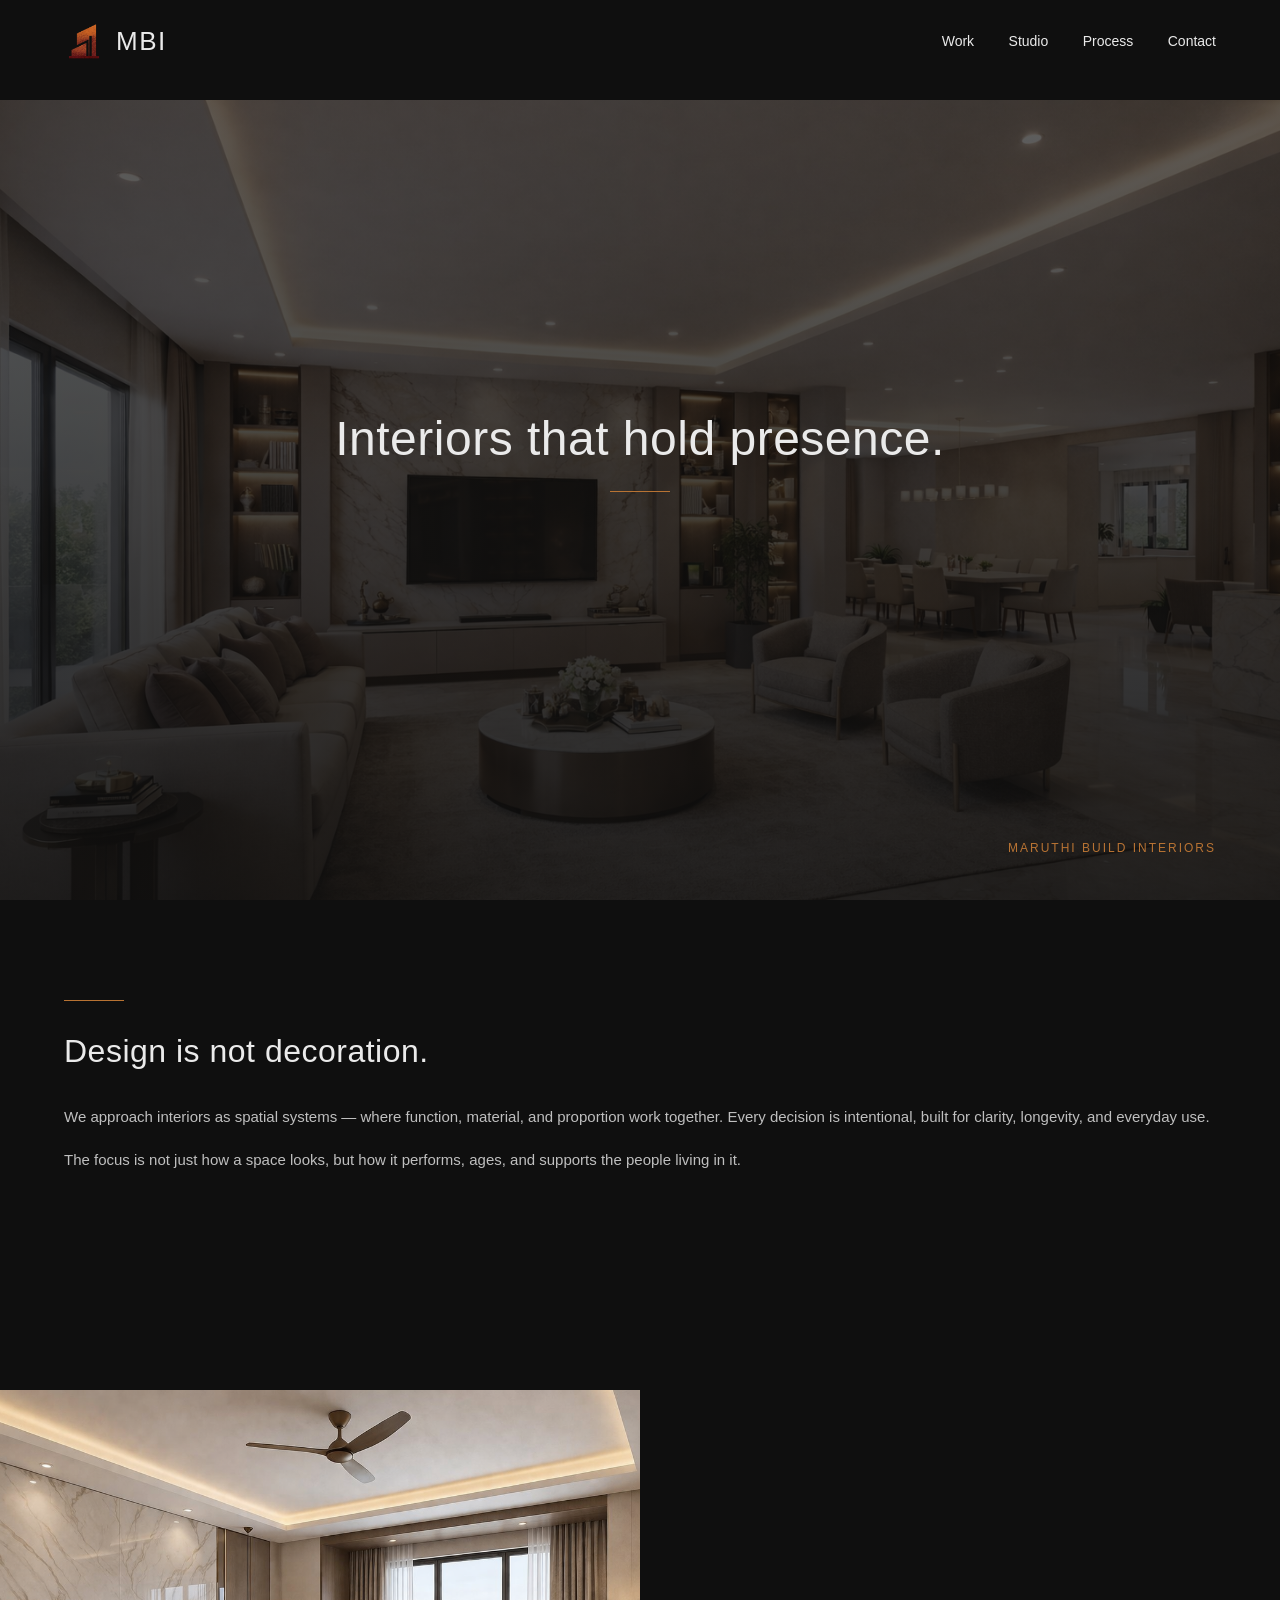
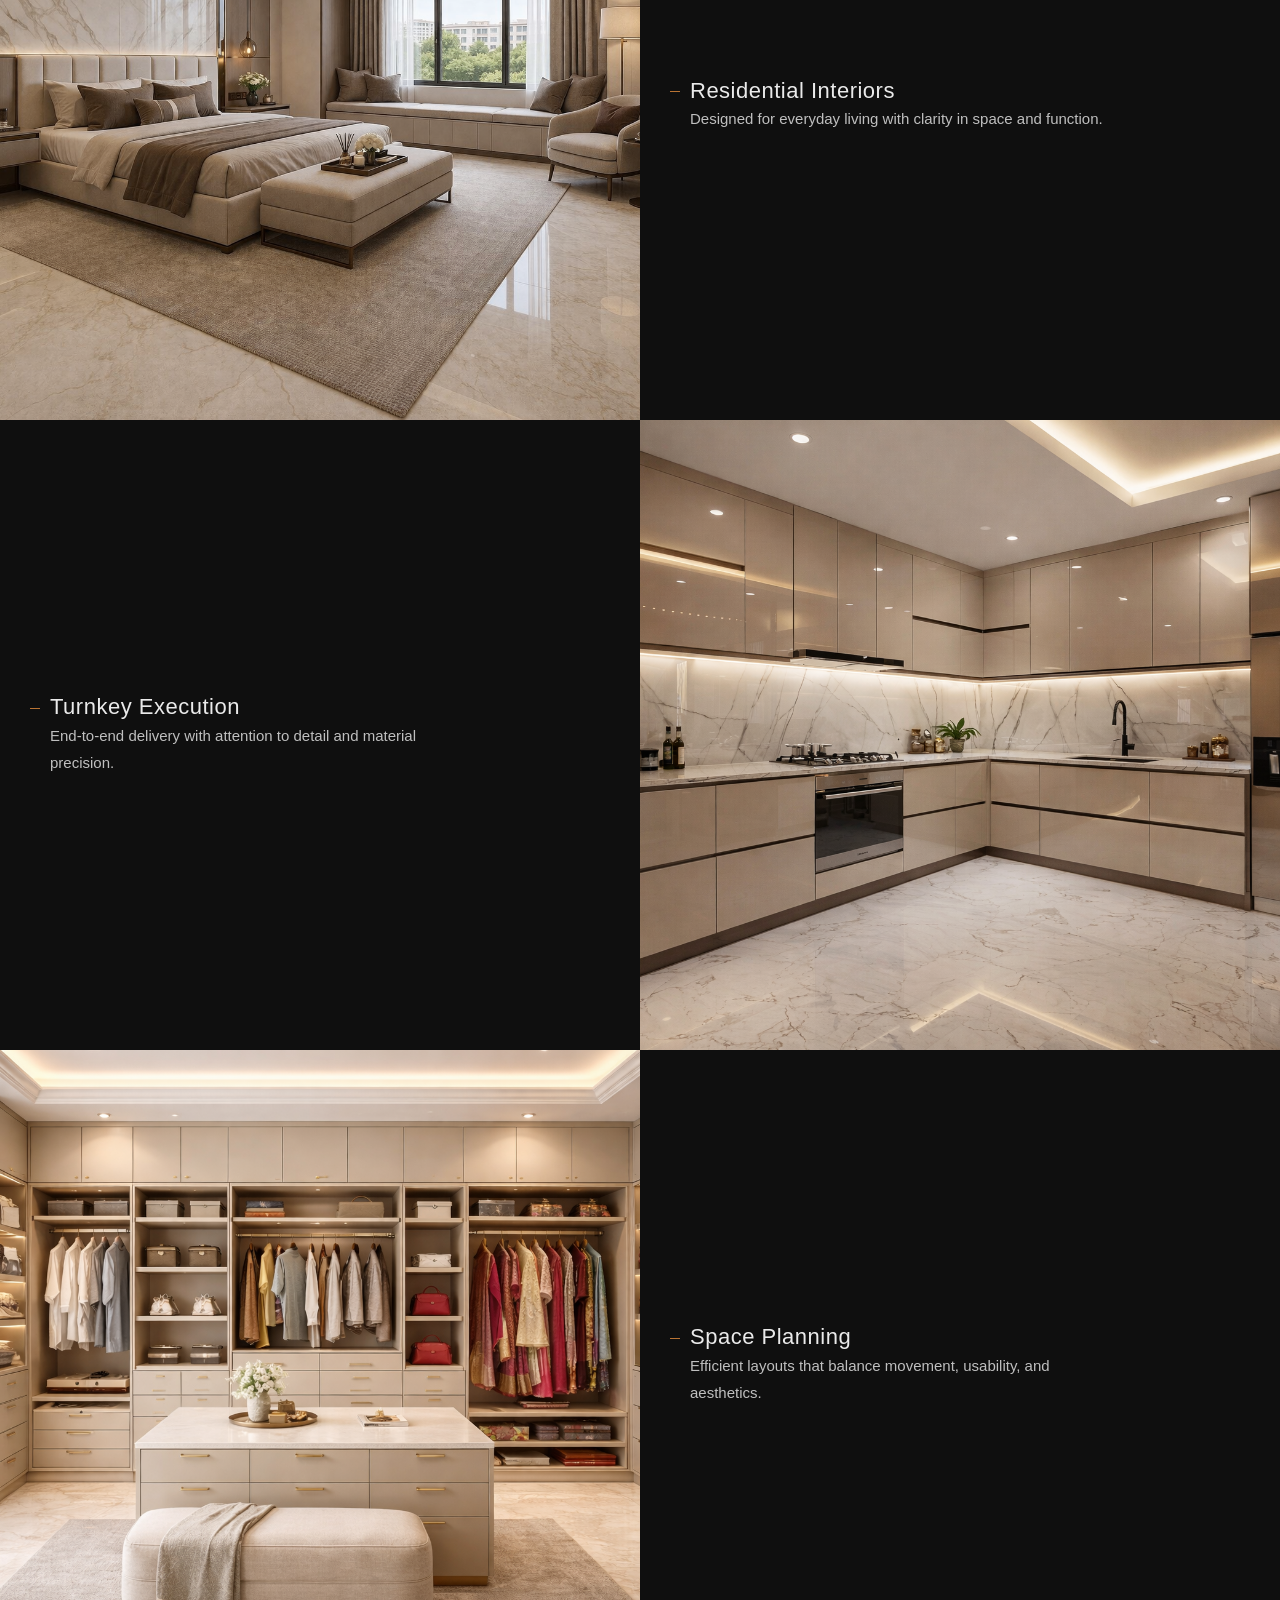
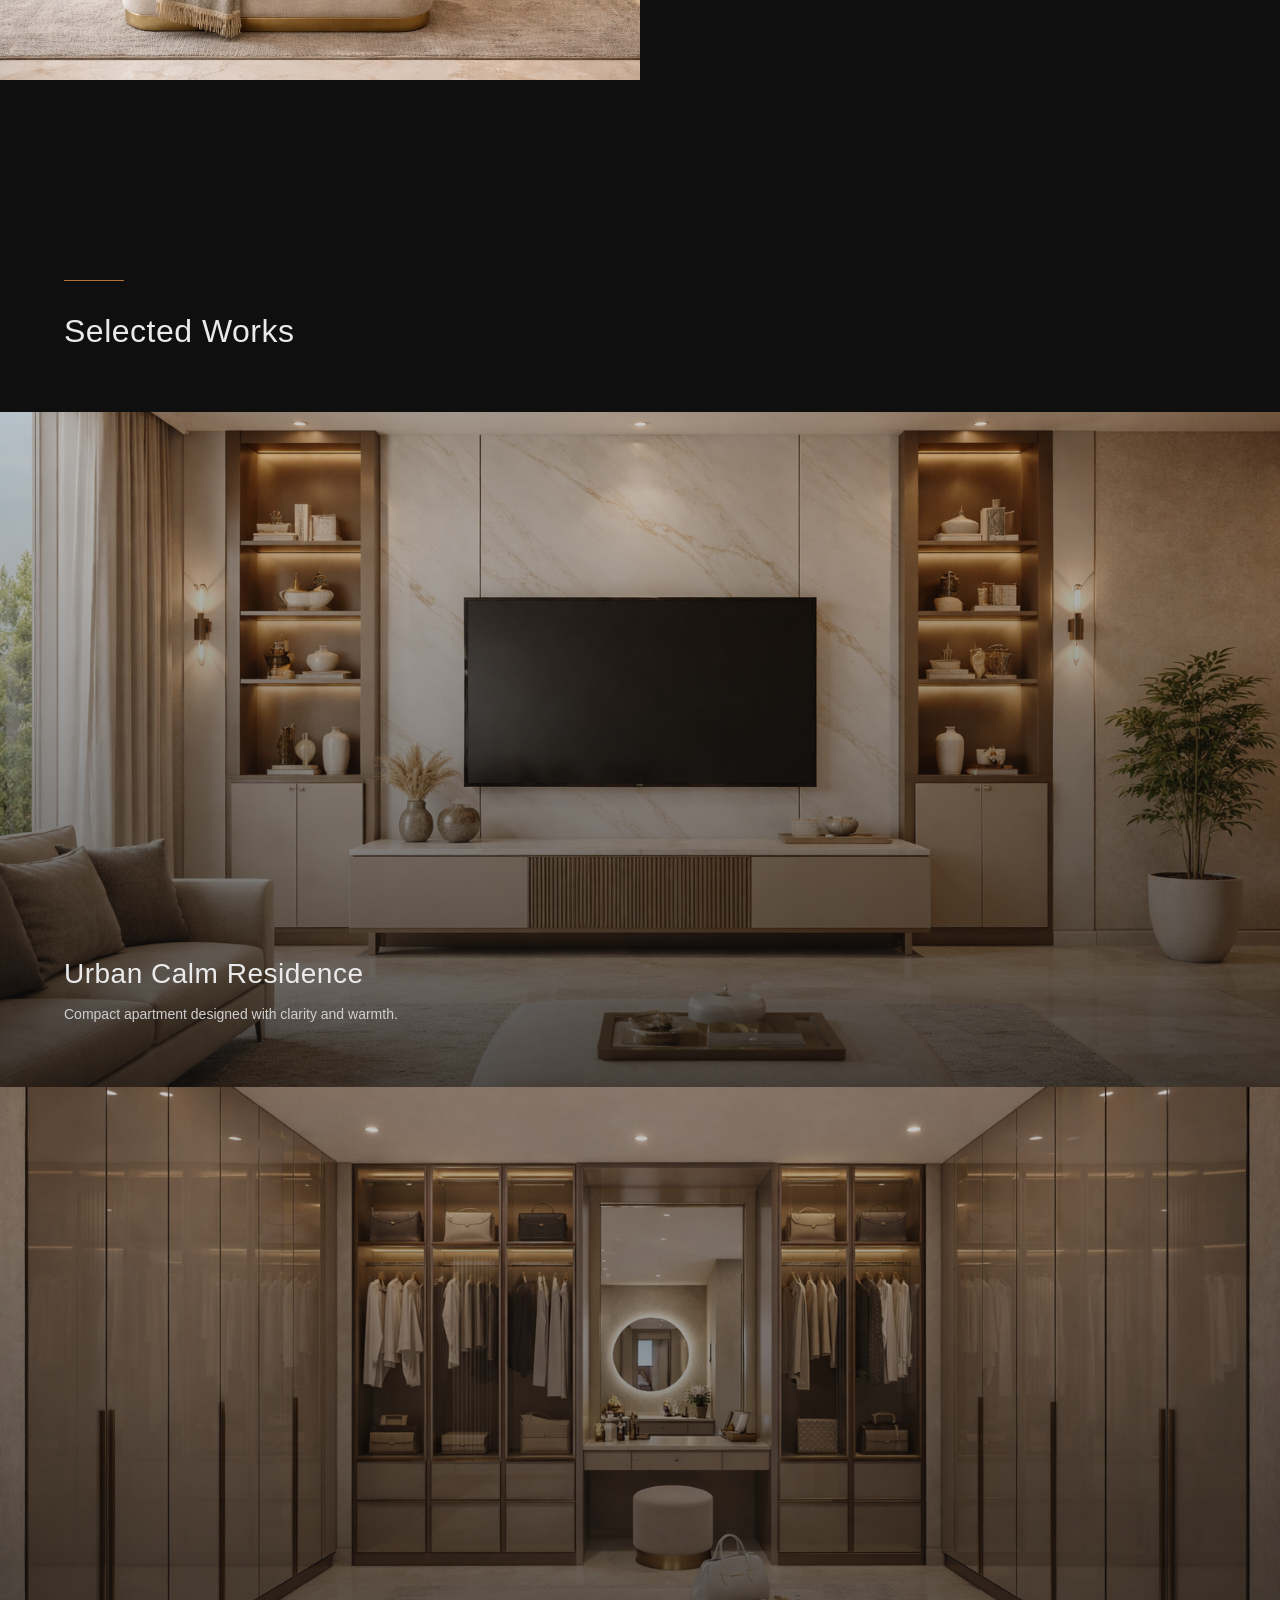
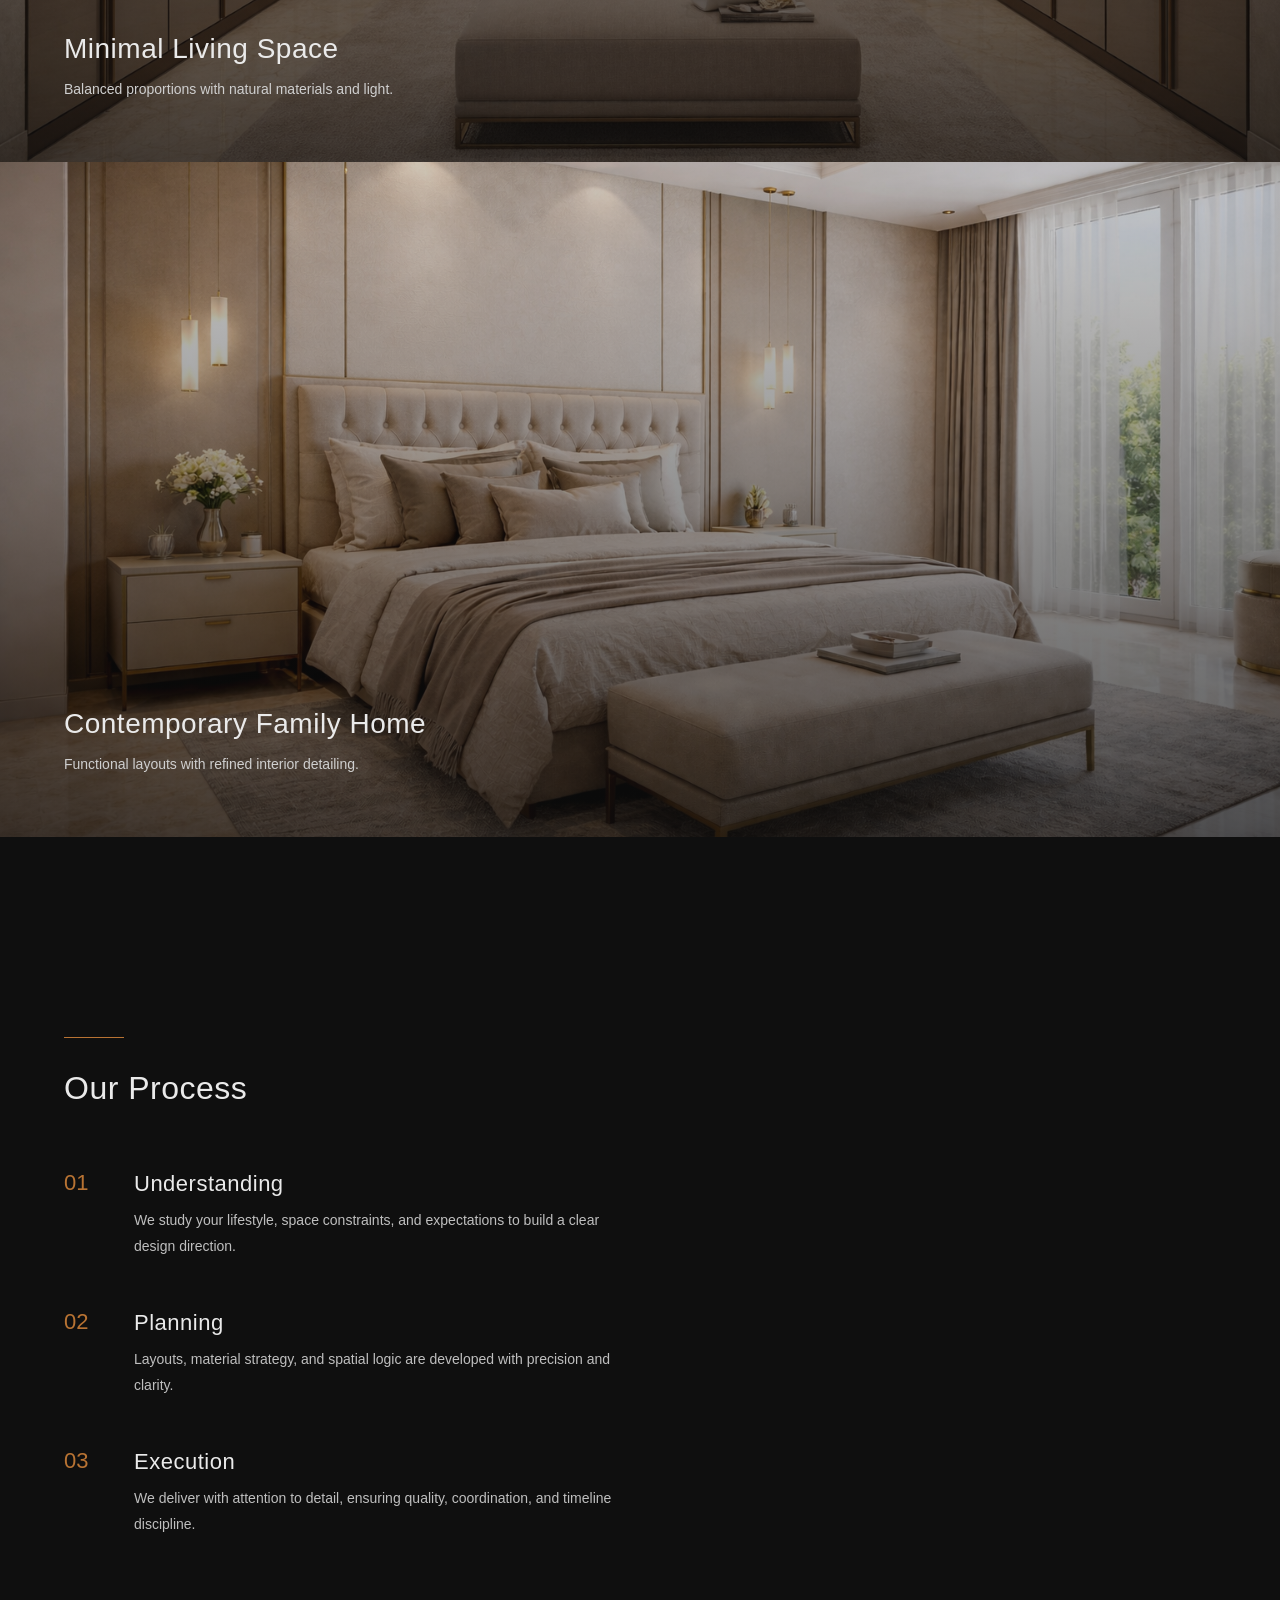
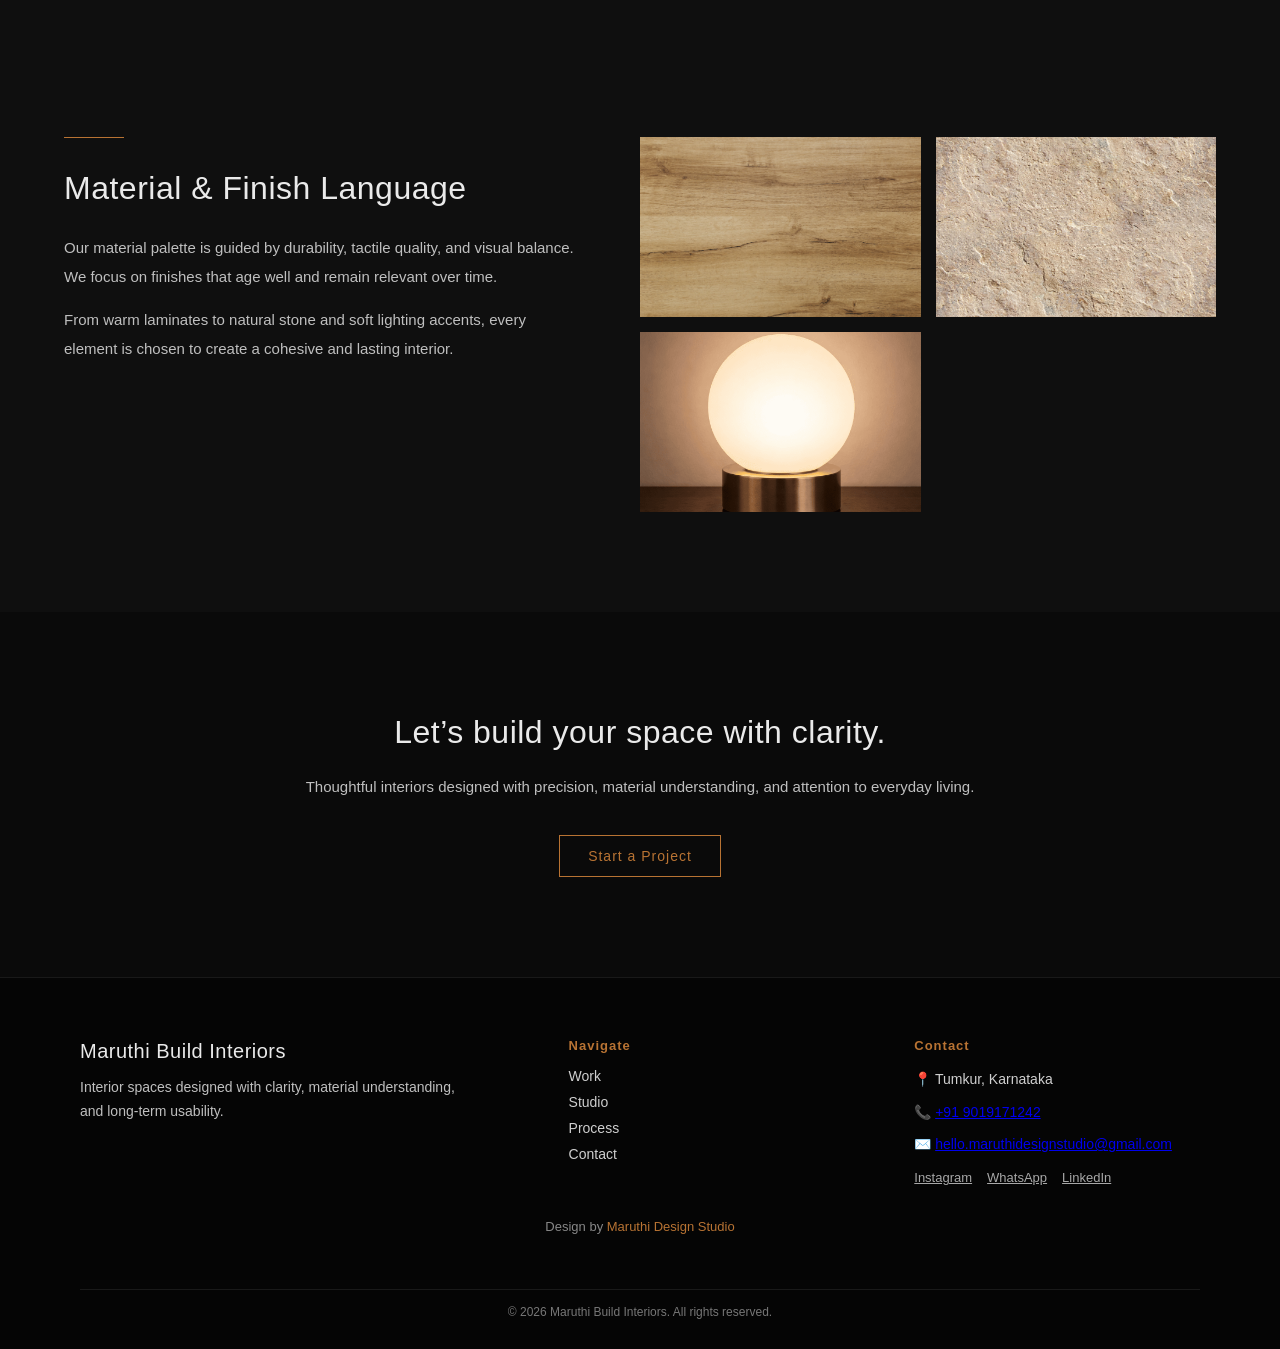
==== index.html @ a1bff373 "Update index.html" ====
<!DOCTYPE html>
<html lang="en">
<head>
    <meta charset="UTF-8">
    <meta name="viewport" content="width=device-width, initial-scale=1.0">
    <title>MBI Interiors</title>

    <link rel="stylesheet" href="css/style.css">
    <link rel="icon" href="images/favicon.ico" type="image/ico">
<link rel="shortcut icon" href="images/favicon.ico">
</head>

<body>

<!-- HEADER -->
<header class="header">
    <div class="container">

       <div class="logo">
    <img src="images/logo.png" alt="MBI Logo">
    <span>MBI</span>
</div>

        <nav class="nav" id="navMenu">
            <a href="#work">Work</a>
            <a href="#studio">Studio</a>
            <a href="#process">Process</a>
            <a href="#contact">Contact</a>
        </nav>

        <!-- HAMBURGER -->
        <div class="hamburger" id="hamburger">
            <span></span>
            <span></span>
            <span></span>
        </div>

    </div>
</header>
    
<!-- HERO -->
<section class="hero">

    <div class="hero-image"></div>

    <div class="hero-overlay"></div>

    <div class="hero-content">
        <h1>Interiors that hold presence.</h1>
        <p class="hero-sub">Maruthi Build Interiors</p>
    </div>

</section>

    <section class="philosophy" id="studio">

    <div class="philosophy-container">

        <div class="philosophy-text">

            <div class="section-line"></div>

            <h2>Design is not decoration.</h2>

            <p>
                We approach interiors as spatial systems — where function,
                material, and proportion work together. Every decision is
                intentional, built for clarity, longevity, and everyday use.
            </p>

            <p>
                The focus is not just how a space looks, but how it performs,
                ages, and supports the people living in it.
            </p>

        </div>

</section>

    <section class="services">

    <div class="service">
    <div class="service-image service1"></div>
    <div class="service-text">
        <h3>Residential Interiors</h3>
        <p>Designed for everyday living with clarity in space and function.</p>
    </div>
</div>

<div class="service">
    <div class="service-image service2"></div>
    <div class="service-text">
        <h3>Turnkey Execution</h3>
        <p>End-to-end delivery with attention to detail and material precision.</p>
    </div>
</div>

<div class="service">
    <div class="service-image service3"></div>
    <div class="service-text">
        <h3>Space Planning</h3>
        <p>Efficient layouts that balance movement, usability, and aesthetics.</p>
    </div>
</div>
</section>

    <section class="projects" id="work">
        
 <div class="projects-header">
        <div class="section-line"></div>
        <h2>Selected Works</h2>
    </div>
        
    <a href="projects/project1.html" class="project">
        <div class="project-image project1"></div>
        <div class="project-info">
            <h3>Urban Calm Residence</h3>
            <p>Compact apartment designed with clarity and warmth.</p>
        </div>
    </a>

    <a href="projects/project2.html" class="project">
        <div class="project-image project2"></div>
        <div class="project-info">
            <h3>Minimal Living Space</h3>
            <p>Balanced proportions with natural materials and light.</p>
        </div>
     </a>

<a href="projects/project3.html" class="project">
    <div class="project-image project3"></div>
    <div class="project-info">
        <h3>Contemporary Family Home</h3>
        <p>Functional layouts with refined interior detailing.</p>
    </div>
 </a>

</section>

    <section class="process" id="process">

    <div class="process-container">

        <div class="process-header">
            <div class="section-line"></div>
            <h2>Our Process</h2>
        </div>

        <div class="process-steps">

            <div class="process-step">
                <div class="step-number">01</div>
                <div class="step-text">
                    <h3>Understanding</h3>
                    <p>We study your lifestyle, space constraints, and expectations to build a clear design direction.</p>
                </div>
            </div>

            <div class="process-step">
                <div class="step-number">02</div>
                <div class="step-text">
                    <h3>Planning</h3>
                    <p>Layouts, material strategy, and spatial logic are developed with precision and clarity.</p>
                </div>
            </div>

            <div class="process-step">
                <div class="step-number">03</div>
                <div class="step-text">
                    <h3>Execution</h3>
                    <p>We deliver with attention to detail, ensuring quality, coordination, and timeline discipline.</p>
                </div>
            </div>

        </div>

    </div>

</section>
    
    <section class="materials">

    <div class="materials-container">

        <!-- LEFT TEXT -->
        <div class="materials-text">
            <div class="section-line"></div>
            <h2>Material & Finish Language</h2>

            <p>
                Our material palette is guided by durability, tactile quality,
                and visual balance. We focus on finishes that age well and
                remain relevant over time.
            </p>

            <p>
                From warm laminates to natural stone and soft lighting accents,
                every element is chosen to create a cohesive and lasting interior.
            </p>
        </div>

        <!-- RIGHT GRID (DESKTOP) -->
        <div class="materials-grid">

            <div class="material-item m1"></div>
            <div class="material-item m2"></div>
            <div class="material-item m3"></div>
            <div class="material-item m4"></div>

        </div>

    </div>

    <!-- MOBILE SPLIT CARDS -->
    <div class="materials-mobile">

        <div class="material-card">
            <div class="material-img m1"></div>
            <div class="material-text">
                <h3>Warm Laminates</h3>
                <p>Clean finishes that bring warmth without overwhelming the space.</p>
            </div>
        </div>

        <div class="material-card">
            <div class="material-text">
                <h3>Natural Stone</h3>
                <p>Timeless surfaces that add depth and durability.</p>
            </div>
            <div class="material-img m2"></div>
        </div>

        <div class="material-card">
            <div class="material-img m3"></div>
            <div class="material-text">
                <h3>Soft Lighting</h3>
                <p>Layered lighting that enhances mood and functionality.</p>
            </div>
        </div>

        <div class="material-card">
            <div class="material-text">
                <h3>Matte Finishes</h3>
                <p>Subtle textures that reduce glare and improve comfort.</p>
            </div>
            <div class="material-img m4"></div>
        </div>

    </div>

</section>
    
  <section class="cta" id="contact">

    <div class="cta-container">

        <h2>Let’s build your space with clarity.</h2>

        <p>
            Thoughtful interiors designed with precision, material understanding,
            and attention to everyday living.
        </p>

        <a href="contact.html" class="cta-btn">Start a Project</a>

    </div>

</section>

   <footer class="footer">

    <div class="footer-container">

        <!-- LEFT -->
        <div class="footer-left">
            <h3>Maruthi Build Interiors</h3>
            <p>
                Interior spaces designed with clarity, material understanding,
                and long-term usability.
            </p>
        </div>

        <!-- CENTER -->
        <div class="footer-center">
            <h4>Navigate</h4>
            <div class="footer-links">
                <a href="#">Work</a>
                <a href="#">Studio</a>
                <a href="#">Process</a>
                <a href="#">Contact</a>
            </div>
        </div>

        <!-- RIGHT -->
       <div class="footer-right">
    <h4>Contact</h4>

    <p>📍 Tumkur, Karnataka</p>

    <p>
        📞 
        <a href="tel:+919019171242">+91 9019171242</a>
    </p>

    <p>
        ✉️ 
        <a href="mailto:hello.maruthidesignstudio@gmail.com">
            hello.maruthidesignstudio@gmail.com
        </a>
    </p>

    <div class="footer-socials">
        <a href="#">Instagram</a>
        <a href="#">WhatsApp</a>
        <a href="#">LinkedIn</a>
    </div>
</div>

    </div>

        <p class="footer-credit">
    Design by 
    <a href="https://maruthi-designstudio.netlify.app/" target="_blank">
        Maruthi Design Studio
    </a>
</p>

    <div class="footer-bottom">
        © 2026 Maruthi Build Interiors. All rights reserved.
    </div>

</footer>
   
    
<script src="js/script.js"></script>
</body>
</html>
---- css/style.css ----
/* RESET */
* {
    margin: 0;
    padding: 0;
    box-sizing: border-box;
}
:root {
    --font-primary: 'Inter', 'Segoe UI', sans-serif;

    --h1: 48px;
    --h2: 32px;
    --h3: 22px;
    --body: 15px;
    --small: 13px;

    --lh-heading: 1.3;
    --lh-body: 1.8;

    --text-main: #eaeaea;
    --text-muted: #bfbfbf;
}

/* BODY */
body {
    font-family: var(--font-primary);
    background-color: #0f0f0f;
    color: var(--text-main);
}
h1, h2, h3 {
    font-weight: 400;
    line-height: var(--lh-heading);
    letter-spacing: 0.5px;
}

p {
    font-size: var(--body);
    line-height: var(--lh-body);
    color: var(--text-muted);
}
section {
    padding: 100px 0;
}

@media (max-width: 768px) {
    section {
        padding: 70px 0;
    }
}

/* CONTAINER */
.container {
    width: 90%;
    margin: auto;
    display: flex;
    justify-content: space-between;
    align-items: center;
}

/* HEADER */
.header {
    width: 100%;
    padding: 20px 0;
    position: fixed;
    top: 0;
    left: 0;
    background: transparent;
    z-index: 1000;
}

/* LOGO */
.logo {
    display: flex;
    align-items: center;
    gap: 10px; /* slightly more breathing */
}

.logo img {
    width: 42px;   /* increased from ~28 */
    height: 42px;
    object-fit: contain;
}

.logo span {
    font-size: 26px;  /* increased from ~18 */
    letter-spacing: 1.5px;
    font-weight: 500;
}
@media (max-width: 768px) {

    .logo img {
        width: 36px;  /* increased from 24 */
        height: 36px;
    }

    .logo span {
        font-size: 22px; /* increased from 16 */
    }

}

/* NAV */
.nav a {
    margin-left: 30px;
    text-decoration: none;
    color: #eaeaea;
    font-size: 14px;
    position: relative;
}

/* NAV HOVER (Copper underline) */
.nav a::after {
    content: "";
    position: absolute;
    width: 0;
    height: 1px;
    background: #b87333;
    left: 0;
    bottom: -5px;
    transition: 0.3s;
}

.nav a:hover::after {
    width: 100%;
}

/* HAMBURGER ICON */
.hamburger {
    display: none;
    flex-direction: column;
    cursor: pointer;
}

.hamburger span {
    width: 25px;
    height: 2px;
    background: #b87333;
    margin: 4px 0;
    transition: 0.3s;
}

@media (max-width: 768px) {

    /* Hide normal nav */
    .nav {
        position: absolute;
        top: 70px;
        right: 0;
        width: 100%;
        background: #0f0f0f;
        flex-direction: column;
        align-items: center;
        display: none;
        padding: 20px 0;
    }

    .nav a {
        margin: 15px 0;
        font-size: 16px;
    }

    /* Show hamburger */
    .hamburger {
        display: flex;
    }

}

.nav.active {
    display: flex;
}
html {
    scroll-behavior: smooth;
}

/* HERO */
.hero {
    position: relative;
    height: 100vh;
    width: 100%;
    overflow: hidden;
}
.hero-sub {
    position: absolute;   /* 🔥 key */
    bottom: 40px;
    right: 5%;

    font-size: 12px;
    letter-spacing: 2px;
    color: #b87333;
    text-transform: uppercase;
}

/* IMAGE LAYER */
.hero-image {
    position: absolute;
    width: 100%;
    height: 100%;
    background: url('../images/hero.png') center/cover no-repeat;
    filter: brightness(0.85);
}

/* DARK OVERLAY */
.hero-overlay {
    position: absolute;
    width: 100%;
    height: 100%;
    background: linear-gradient(
        to bottom,
        rgba(15,15,15,0.6),
        rgba(15,15,15,0.9)
    );
}

/* CONTENT */
.hero-content {
    position: absolute;   /* 🔥 important */
    top: 0;
    left: 0;
    width: 100%;
    height: 100%;

    display: flex;
    align-items: center;
    justify-content: center;
    text-align: center;

    z-index: 2;
}

/* TEXT */
.hero h1 {
    font-size: var(--h1);
    max-width: 780px;
    line-height: 1.3;
}

/* COPPER LINE DETAIL */
.hero h1::after {
    content: "";
    display: block;
    width: 60px;
    height: 1px;
    background: #b87333;
    margin: 20px auto 0;
}
@media (max-width: 768px) {

    .hero {
        height: 90vh;
    }

    .hero h1 {
        font-size: 26px;
        padding: 0 20px;
        line-height: 1.4;
    }
    
    .hero-sub {
        bottom: 25px;
        right: 20px;
        font-size: 11px;
        letter-spacing: 1.5px;
    }
}

.section-line {
    width: 60px;
    height: 1px;
    background: #b87333;
    margin-bottom: 30px;
}

/* PHILOSOPHY SECTION */
.philosophy {
    background: #0f0f0f;
}

/* LAYOUT */
.philosophy-container {
    width: 90%;
    margin: auto;
    display: flex;
    justify-content: space-between;
    align-items: flex-start;
    gap: 60px;
}

/* TEXT BLOCK */
.philosophy-text {
    width: 100%;

    /* animation */
    opacity: 0;
    transform: translateX(60px);
    transition: all 0.8s ease;
}

.philosophy-text.show {
    opacity: 1;
    transform: translateX(0);
}

/* HEADING */
.philosophy-text h2 {
    font-size: var(--h2);
    font-weight: 400;
    margin-bottom: 30px; /* spacing you wanted */
}

/* PARAGRAPH */
.philosophy-text p {
    font-size: var(--body);
    max-width: none;
    line-height: 1.9;
    color: #bfbfbf;
    margin-bottom: 15px;
}

@media (max-width: 768px) {

    .philosophy-container {
        flex-direction: column;
    }

    .philosophy-text {
        width: 100%;
        transform: translateX(30px);
    }

    .philosophy-space {
        display: none;
    }

    .philosophy-text h2 {
        font-size: 24px;
        margin-bottom: 20px;
    }

    .philosophy-text p {
        font-size: 14px;
        max-width: 100%;
    }
}

/* SERVICES */
.services {
    background: #0f0f0f;
}

/* EACH SERVICE BLOCK */
.service {
    display: flex;
    align-items: center;
    min-height: 70vh;
}

/* IMAGE */
.service-image {
    width: 50%;
    height: 70vh;
    background-position: center;
    background-size: cover;
    background-repeat: no-repeat;
}
.service1 {
    background-image: url('../images/service1.png');
}

.service2 {
    background-image: url('../images/service2.png');
}

.service3 {
    background-image: url('../images/service3.png');
}

/* TEXT */
.service-text {
    width: 50%;
    padding: 50px; /* reduced from 60px */

    /* animation */
    opacity: 0;
    transform: translateY(40px);
    transition: all 0.8s ease;
}

.service-text.show {
    opacity: 1;
    transform: translateY(0);
}

.service-text h3 {
    position: relative;
    font-size: var(--h3);
}

.service-text h3::before {
    content: "";
    position: absolute;
    left: -20px;
    top: 50%;
    width: 10px;
    height: 1px;
    background: #b87333;
}

.service-text p {
      font-size: var(--body);
    color: #bfbfbf;
    line-height: 1.8;
    max-width: 420px; /* IMPORTANT: controls text width */
}

.service:nth-child(even) {
    flex-direction: row-reverse;
}
@media (max-width: 768px) {

    .service {
        flex-direction: column !important; /* override alternating */
        align-items: flex-start;
       min-height: auto;   /* 🔥 THIS is the main fix */
        height: auto;

        margin-bottom: 20px;
    }

    .service-image {
        width: 100%;
        height: 200px;
        margin-bottom: 15px;
    }

.service-text {
        width: 100%;
        padding: 0 20px 25px 20px;

        transform: translateY(25px); /* softer animation */
    }

    .service-text h3 {
        font-size: 22px;
        margin-bottom: 8px;
    }

    .service-text p {
        font-size: 14px;
        max-width: 100%;
    }

}

/* PROJECTS */
.projects {
    background: #0f0f0f;
    padding-top: 100px; 
}
.projects-header {
    width: 90%;
    margin: 0 auto 60px auto;
}

.projects-header h2 {
    font-size: 32px;
    font-weight: 400;
}
.project {
    position: relative;
    height: 75vh;
    overflow: hidden;

    display: block;          /* 🔥 ADD THIS */
    text-decoration: none;   /* 🔥 ADD THIS */
    color: inherit;          /* 🔥 ADD THIS */
}

/* IMAGE */
.project-image {
    position: relative;
    width: 100%;
    height: 100%;
    background-position: center;
    background-size: cover;
}

/* ADD THIS */
.project-image::after {
    content: "";
    position: absolute;
    top: 0;
    left: 0;
    width: 100%;
    height: 100%;

    background: linear-gradient(
        to top,
        rgba(15,15,15,0.7),
        rgba(15,15,15,0.2)
    );
}

/* OVERLAY TEXT */
.project-info {
    position: absolute;
    bottom: 60px;
    left: 5%;
    color: #eaeaea;

    opacity: 0;
    transform: translateY(40px);
    transition: all 0.8s ease;
}

.project-info.show {
    opacity: 1;
    transform: translateY(0);
}

.project-info h3 {
    font-size: 28px;
    font-weight: 400;
    margin-bottom: 10px;
}

.project-info p {
    font-size: 14px;
    color: #cfcfcf;
}

.project1 {
    background-image: url('../images/project1.png');
}

.project2 {
    background-image: url('../images/project2.png');
}

.project3 {
    background-image: url('../images/project3.png');
}

@media (max-width: 768px) {

    .project {
        height: 60vh;
        padding-top: 50px;
    }
    .projects-header {
        margin-bottom: 40px;
    }

    .projects-header h2 {
        font-size: 24px;
    }

    .project-info {
        bottom: 30px;
        left: 20px;
        right: 20px;
    }

    .project-info h3 {
        font-size: 22px;
    }

    .project-info p {
        font-size: 13px;
    }

}

/* PROCESS */
.process {
    background: #0f0f0f;
}

.process-container {
    width: 90%;
    margin: auto;
}

/* HEADER */
.process-header h2 {
     font-size: var(--h2);
    font-weight: 400;
    margin-bottom: 60px;
}

/* STEPS */
.process-steps {
    display: flex;
    flex-direction: column;
    gap: 50px;
}

.process-step {
    display: flex;
    align-items: flex-start;
    gap: 30px;

    opacity: 0;
    transform: translateY(40px);
    transition: all 0.8s ease;
}

.process-step.show {
    opacity: 1;
    transform: translateY(0);
}

/* NUMBER */
.step-number {
    font-size: 22px;
    color: #b87333; /* copper */
    min-width: 40px;
}

/* TEXT */
.step-text h3 {
    font-size: var(--h3);
    font-weight: 400;
    margin-bottom: 10px;
}

.step-text p {
    font-size: 14px;
    color: #bfbfbf;
    line-height: 1.8;
    max-width: 500px;
}

@media (max-width: 768px) {

    .process-header h2 {
        font-size: 24px;
        margin-bottom: 40px;
    }

    .process-step {
        gap: 20px;
    }

    .step-number {
        font-size: 20px;
    }

    .step-text h3 {
        font-size: 18px;
    }

    .step-text p {
        font-size: 13px;
        max-width: 100%;
    }

}
.materials {
    background: #0f0f0f;
}

.materials-container {
    width: 90%;
    margin: auto;
    display: flex;
    justify-content: space-between;
    align-items: flex-start;
}

/* TEXT */
.materials-text {
    width: 45%;
}

.materials-text h2 {
    font-size: var(--h2);
    margin-bottom: 25px;
}

.materials-text p {
    font-size: 15px;
    color: #bfbfbf;
    line-height: 1.9;
    margin-bottom: 15px;
}

/* GRID */
.materials-grid {
    width: 50%;
    display: grid;
    grid-template-columns: 1fr 1fr;
    gap: 15px;
}

.material-item {
    height: 180px;
    background-size: cover;
    background-position: center;
}

/* HIDE MOBILE VERSION ON DESKTOP */
.materials-mobile {
    display: none;
}

@media (max-width: 768px) {

    .materials-container {
        flex-direction: column;
    }

    .materials-text {
        width: 100%;
        margin-bottom: 30px;
    }

    /* HIDE DESKTOP GRID */
    .materials-grid {
        display: none;
    }

    /* SHOW MOBILE VERSION */
    .materials-mobile {
        display: flex;
        flex-direction: column;
        gap: 20px;
        width: 90%;
        margin: auto;
    }

    .material-card {
        display: flex;
        align-items: center;
        gap: 12px;
    }

    .material-img {
        width: 50%;
        height: 110px;
        background-size: cover;
        background-position: center;
    }

    .material-text {
        width: 50%;
    }

    .material-text h3 {
        font-size: 15px;
        margin-bottom: 5px;
    }

    .material-text p {
        font-size: 12px;
        color: #bfbfbf;
        line-height: 1.4;
    }

}

.m1 { background-image: url('../images/mat1.jpg'); }
.m2 { background-image: url('../images/mat2.jpg'); }
.m3 { background-image: url('../images/mat3.png'); }
.m4 { background-image: url('../images/mat4.jpg'); }

/* CTA SECTION */
.cta {
    background: #0a0a0a; /* slightly darker than rest */
    text-align: center;
}

.cta-container {
    width: 90%;
    margin: auto;
    max-width: 700px;
}

/* TEXT */
.cta h2 {
    font-size: var(--h2);
    font-weight: 400;
    margin-bottom: 20px;
}

.cta p {
    font-size: 15px;
    color: #bfbfbf;
    line-height: 1.8;
    margin-bottom: 35px;
}

/* BUTTON */
.cta-btn {
    display: inline-block;
    padding: 12px 28px;
    border: 1px solid #b87333;
    color: #b87333;
    text-decoration: none;
    font-size: 14px;
    letter-spacing: 1px;
    transition: all 0.3s ease;
     position: relative;
    z-index: 5;
}

/* HOVER */
.cta-btn:hover {
    background: #b87333;
    color: #000;
}

@media (max-width: 768px) {

    .cta h2 {
        font-size: 24px;
    }

    .cta p {
        font-size: 14px;
    }

    .cta-btn {
        padding: 10px 22px;
        font-size: 13px;
    }

}
/* FOOTER */
.footer {
    background: #050505;
    border-top: 1px solid rgba(255,255,255,0.08);
    padding: 60px 80px 30px;
}

/* CONTAINER */
.footer-container {
    display: grid;
    grid-template-columns: 1.5fr 1fr 1fr;
    gap: 60px;
    max-width: 1200px;
    margin: auto;
}

/* LEFT */
.footer-left h3 {
    font-size: 20px;
    margin-bottom: 12px;
}

.footer-left p {
    font-size: 14px;
    color: #bfbfbf;
    line-height: 1.7;
    max-width: 400px;
}

/* CENTER */
.footer-center h4,
.footer-right h4 {
    font-size: 13px;
    margin-bottom: 15px;
    color: #b87333;
    letter-spacing: 1px;
}

/* NAV LINKS */
.footer-links {
    display: flex;
    flex-direction: column;
    gap: 10px;
}

.footer-links a {
    font-size: 14px;
    color: #cfcfcf;
    text-decoration: none;
    transition: 0.3s;
}

.footer-links a:hover {
    color: #b87333;
}

/* CONTACT */
.footer-right p {
    font-size: 14px;
    color: #d0d0d0;
    margin-bottom: 10px;
    line-height: 1.6;
}

/* SOCIALS */
.footer-socials {
    margin-top: 15px;
    display: flex;
    gap: 15px;
}

.footer-socials a {
    font-size: 13px;
    color: #a8a8a8;
    transition: 0.3s;
}

.footer-socials a:hover {
    color: #b87333;
}

/* BOTTOM */
.footer-bottom {
    max-width: 1200px;
    margin: 50px auto 0;
    border-top: 1px solid rgba(255,255,255,0.08);
    padding-top: 15px;
    text-align: center;
    font-size: 12px;
    color: #777;
}
@media (max-width: 768px) {

    .footer {
        padding: 50px 20px 25px;
    }

    .footer-container {
        display: flex;
        flex-direction: column;
        gap: 30px;
        text-align: left;
    }

    /* LEFT */
    .footer-left h3 {
        font-size: 22px;
        line-height: 1.3;
    }

    .footer-left p {
        font-size: 15px;
        line-height: 1.7;
    }

    /* CENTER (NAV) */
    .footer-links {
        flex-direction: row;
        flex-wrap: wrap;
        gap: 20px;
    }

    .footer-links a {
        font-size: 14px;
    }

 /* CONTACT TEXT */
.footer-right p {
    font-size: 15px;
    line-height: 1.8;
    color: #d0d0d0;
}

/* FIX LINK STYLE */
.footer-right a {
    color: #d0d0d0;          /* match text */
    text-decoration: none;   /* remove underline */
    transition: 0.3s;
}

/* HOVER EFFECT */
.footer-right a:hover {
    color: #b87333;
}

    /* SOCIALS */
    .footer-socials {
        justify-content: flex-start;
        gap: 20px;
        margin-top: 10px;
    }

    .footer-socials a {
        font-size: 14px;
    }

    /* BOTTOM */
    .footer-bottom {
        margin-top: 30px;
        font-size: 12px;
        text-align: left;
    }

}
@media (max-width: 768px) {

    :root {
        --h1: 26px;
        --h2: 24px;
        --h3: 18px;
        --body: 14px;
        --small: 12px;
    }

}
/* HERO */
.case-hero {
    position: relative;
    height: 80vh;
    margin-bottom: 60px;
}

.case-hero-image {
    position: absolute;
    width: 100%;
    height: 100%;
    background: url('../images/project1.png') center/cover no-repeat;
}

.case-hero-overlay {
    position: absolute;
    width: 100%;
    height: 100%;
    background: rgba(0,0,0,0.5);
}

.case-hero-content {
    position: relative;
    z-index: 2;
    height: 100%;
    display: flex;
    flex-direction: column;
    justify-content: center;
    align-items: center;
    text-align: center;

}

.case-hero-content h1 {
    font-size: 40px;
    letter-spacing: 0.5px;
}

.case-hero-content p {
    margin-top: 10px;
    font-size: 14px;
    letter-spacing: 1px;
}

/* CONTAINER */
.case-container {
    width: 80%;
    max-width: 900px;
    margin: auto;
}
.case-container p {
    font-size: 17px;
    line-height: 1.8;
    color: #cfcfcf;
}

/* SECTIONS */
.case-intro {
    margin-top: 60px;
}
.case-intent {
    padding: 60px 0;
}
.case-intent h2 {
    font-size: 28px;
    margin-bottom: 20px;
    font-weight: 400;
    letter-spacing: 0.3px;
}
.case-details {
    display: flex;
    justify-content: space-between;
    align-items: flex-start;

    width: 80%;
    max-width: 1000px;
    margin: 80px auto;

    border-top: 1px solid rgba(255,255,255,0.1);
    padding-top: 40px;
}
.case-intro,
.case-intent {
    padding: 60px 0;
}
.case-story {
    width: 80%;
    max-width: 1100px;
    margin: 100px auto;
}

/* GALLERY */
.gallery-grid {
    display: grid;
    grid-template-columns: 2fr 1fr;
    grid-template-rows: 300px 300px;
    gap: 10px;

    width: 90%;
    margin: 60px auto;
}
.gallery-img {
    background-size: cover;
    background-position: center;
    position: relative;
    overflow: hidden;
}
.gallery-img::after {
    content: "";
    position: absolute;
    inset: 0;
    background: rgba(0,0,0,0.2);
    transition: 0.4s ease;
}

.gallery-img:hover::after {
    background: rgba(0,0,0,0.05);
}

.img1 { background-image: url('../images/project1.png'); }
.img2 { background-image: url('../images/project2.png'); }
.img3 { background-image: url('../images/project3.png'); }
.img4 { background-image: url('../images/project4.png'); }

.img1 {
    grid-row: 1 / 3; /* BIG image */
    grid-column: 1 / 2;
}

.img2 {
    grid-row: 1 / 2;
    grid-column: 2 / 3;
}

.img3 {
    grid-row: 2 / 3;
    grid-column: 2 / 3;
}

.img4 {
    grid-column: 1 / 3; /* full width bottom strip */
    height: 220px;
}

/* DETAILS */
.case-details {
    display: flex;
    justify-content: space-between;
    align-items: flex-start;

    width: 80%;
    max-width: 1000px;
    margin: 80px auto;

    border-top: 1px solid rgba(255,255,255,0.1);
    padding-top: 40px;
}

.detail {
    width: 30%;
    text-align: left;
}

.detail h4 {
    font-size: 12px;
    letter-spacing: 2px;
    text-transform: uppercase;
    color: #b87333;
    margin-bottom: 10px;
}

.detail p {
    font-size: 18px;
    color: #e5e5e5;
    line-height: 1.6;
}

/* CTA */
.case-cta {
    text-align: center;
    padding: 40px 0 80px;
}

.case-cta a {
    text-decoration: none;
    color: #b87333;
}
@media (max-width: 768px) {

    .case-hero {
        height: 60vh;
    }
    
  .gallery-grid {
        grid-template-columns: 1fr;
        grid-template-rows: auto;
       margin: 30px auto 20px; /* reduce bottom gap */
    }

    .gallery-img {
        height: 220px;
    }

    .img1, .img2, .img3, .img4 {
        grid-column: auto;
        grid-row: auto;
    }
    
       .case-details {
        flex-direction: column;
        gap: 30px;
        width: 90%;
    }

    .detail {
        width: 100%;
    }

    .detail p {
        font-size: 16px;
    }

    .case-story {
        margin: 30px auto; /* reduce top gap */
    }

}

.project2-hero {
    background: url('../images/project2.png') center/cover no-repeat;
}

.story-block {
    display: flex;
    justify-content: space-between;
    align-items: center;
    gap: 60px;
}

.story-img {
    flex: 0 0 60%;
    height: 360px;
    background-size: cover;
    background-position: center;
}

.story-text {
    flex: 0 0 40%;
}

/* MOBILE */
@media (max-width: 768px) {

    .story-block {
        flex-direction: column;
        gap: 20px;
    }

    .story-img,
    .story-text {
        flex: none;
        width: 100%;
    }

    .story-img {
        height: 220px;
    }
}

.img1 { background-image: url('../images/project2.png'); }
.img2 { background-image: url('../images/project3.png'); }
.img3 { background-image: url('../images/project1.png'); }
.img4 { background-image: url('../images/project2.png'); }

.img5 { background-image: url('../images/project4.png'); }
.img6 { background-image: url('../images/project1.png'); }

.project3-hero {
    background: url('../images/project3.png') center/cover no-repeat;
}

@media (max-width: 768px) {

    /* 1. SPACE ABOVE EACH STORY BLOCK (top gap) */
    .story-block {
        margin-top: 30px;
        margin-bottom: 30px;
    }

    /* 2. SPACE BETWEEN TEXT → IMAGE */
    .story-text {
        margin-bottom: 15px;
    }

    /* 3. SPACE BETWEEN IMAGE → NEXT HEADING */
    .story-img {
        margin-bottom: 20px;
    }

}

/* reuse but different mix */
.img1 { background-image: url('../images/project3.png'); }
.img2 { background-image: url('../images/project2.png'); }
.img3 { background-image: url('../images/project1.png'); }
.img4 { background-image: url('../images/project3.png'); }

.img5 { background-image: url('../images/project2.png'); }
.img6 { background-image: url('../images/project1.png'); }

/* CONTACT HERO */
.contact-hero {
    text-align: center;
    padding: 120px 20px 60px;
}

.contact-hero h1 {
    font-size: 36px;
    font-weight: 400;
}

.contact-hero p {
    margin-top: 10px;
    color: #bfbfbf;
}

/* FORM SECTION */
.contact-form-section {
    width: 100%;
    display: flex;
    justify-content: center;
    padding-bottom: 100px;
}

.contact-form {
    width: 90%;
    max-width: 500px;
}

/* FORM ELEMENTS */
.form-group {
    margin-bottom: 25px;
}

.form-group label {
    display: block;
    font-size: 12px;
    letter-spacing: 1px;
    margin-bottom: 8px;
    color: #b87333;
}

.form-group input,
.form-group select,
.form-group textarea {
    width: 100%;
    padding: 12px;
    background: transparent;
    border: 1px solid rgba(255,255,255,0.1);
    color: white;
    font-size: 14px;
}

.form-group input:focus,
.form-group textarea:focus,
.form-group select:focus {
    outline: none;
    border-color: #b87333;
}
/* FIX DROPDOWN VISIBILITY (DESKTOP ISSUE) */
.form-group select {
    background-color: #0f0f0f; /* force dark */
    color: white;
}

/* DROPDOWN OPTIONS */
.form-group select option {
    background-color: #0f0f0f;
    color: white;
}

/* SELECTED OPTION (highlight) */
.form-group select option:checked {
    background-color: #b87333;
    color: black;
}
.form-group select {
    appearance: none;
    -webkit-appearance: none;
    -moz-appearance: none;

    background-image: url("data:image/svg+xml;utf8,<svg fill='white' height='20' viewBox='0 0 20 20' width='20' xmlns='http://www.w3.org/2000/svg'><path d='M5 7l5 5 5-5z'/></svg>");
    background-repeat: no-repeat;
    background-position: right 10px center;
    background-size: 16px;
}

/* BUTTON */
.submit-btn {
    width: 100%;
    padding: 14px;
    background: transparent;
    border: 1px solid #b87333;
    color: #b87333;
    font-size: 14px;
    cursor: pointer;
    transition: 0.3s;
}

.submit-btn:hover {
    background: #b87333;
    color: black;
}
.footer-credit {
    text-align: center;
    margin-top: 30px;
    font-size: 13px;
    color: #888;
}

.footer-credit a {
    color: #b87333;
    text-decoration: none;
}

.footer-credit a:hover {
    text-decoration: underline;
}
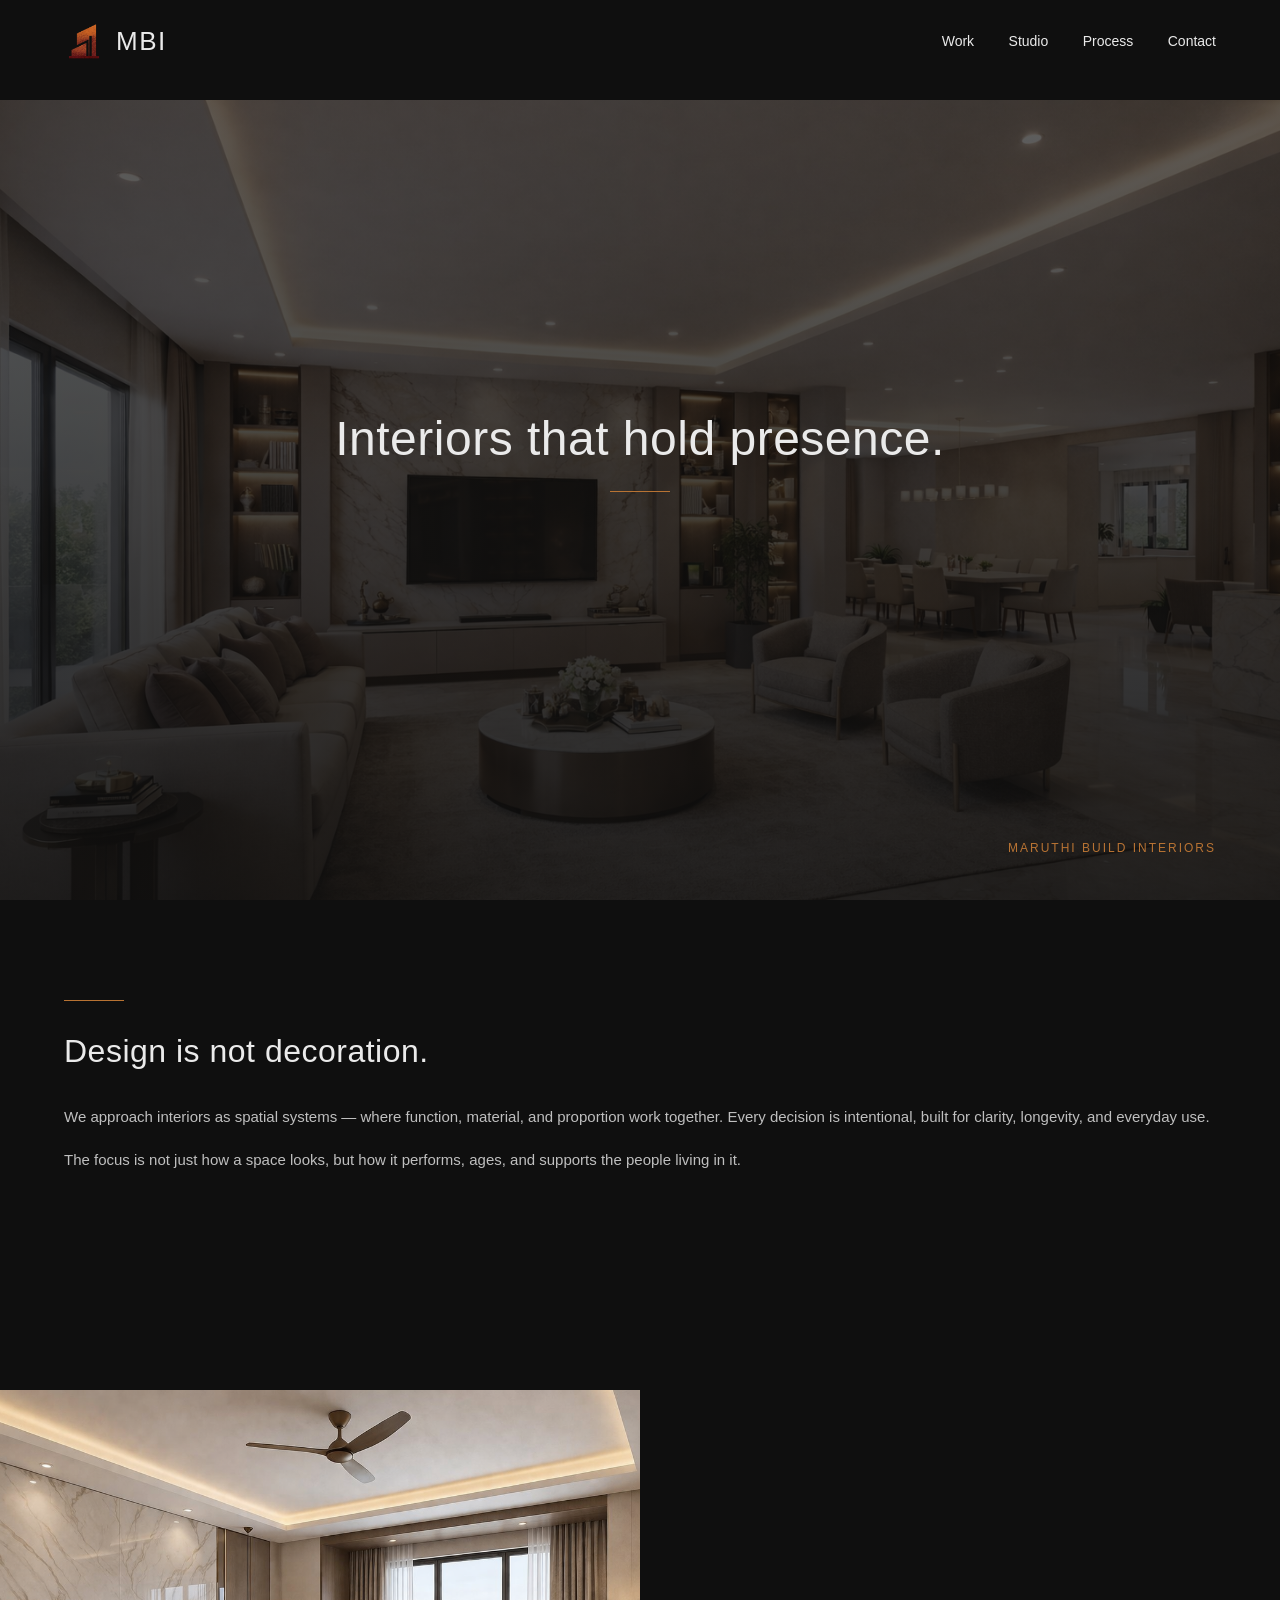
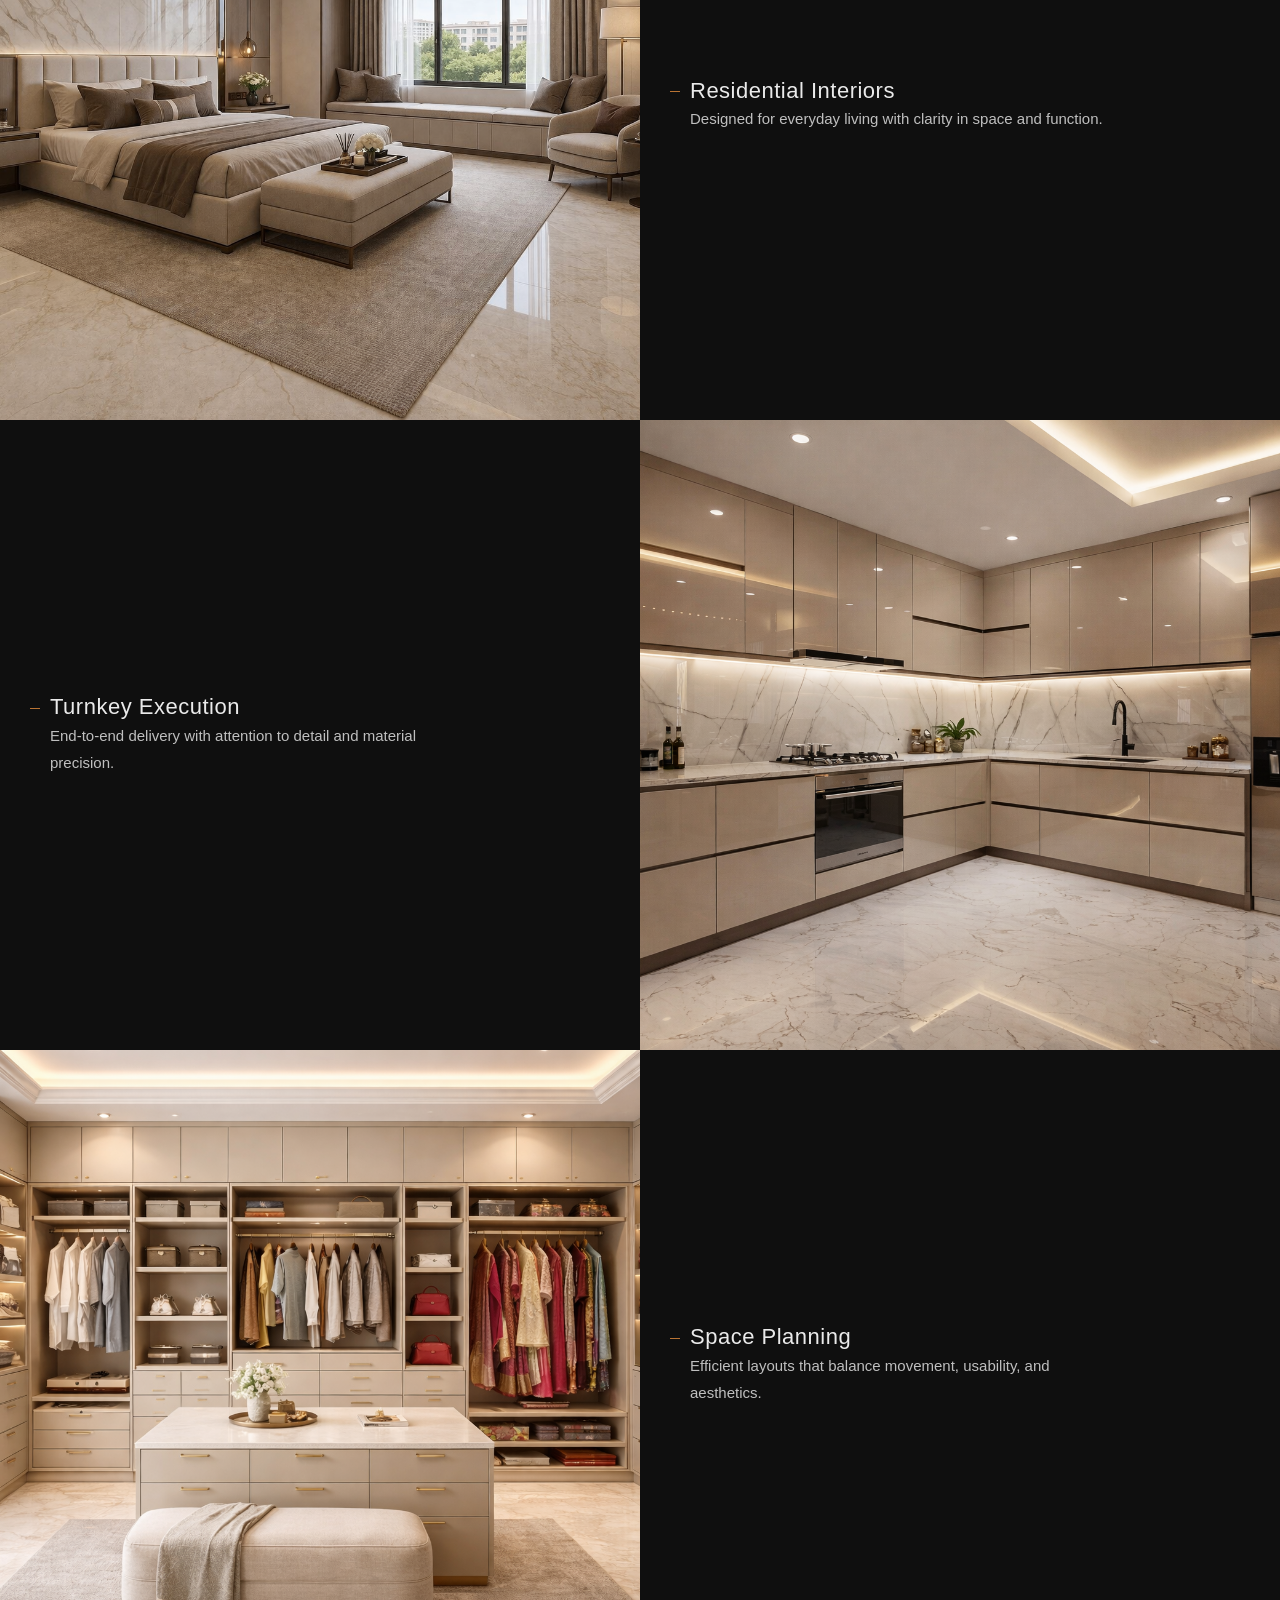
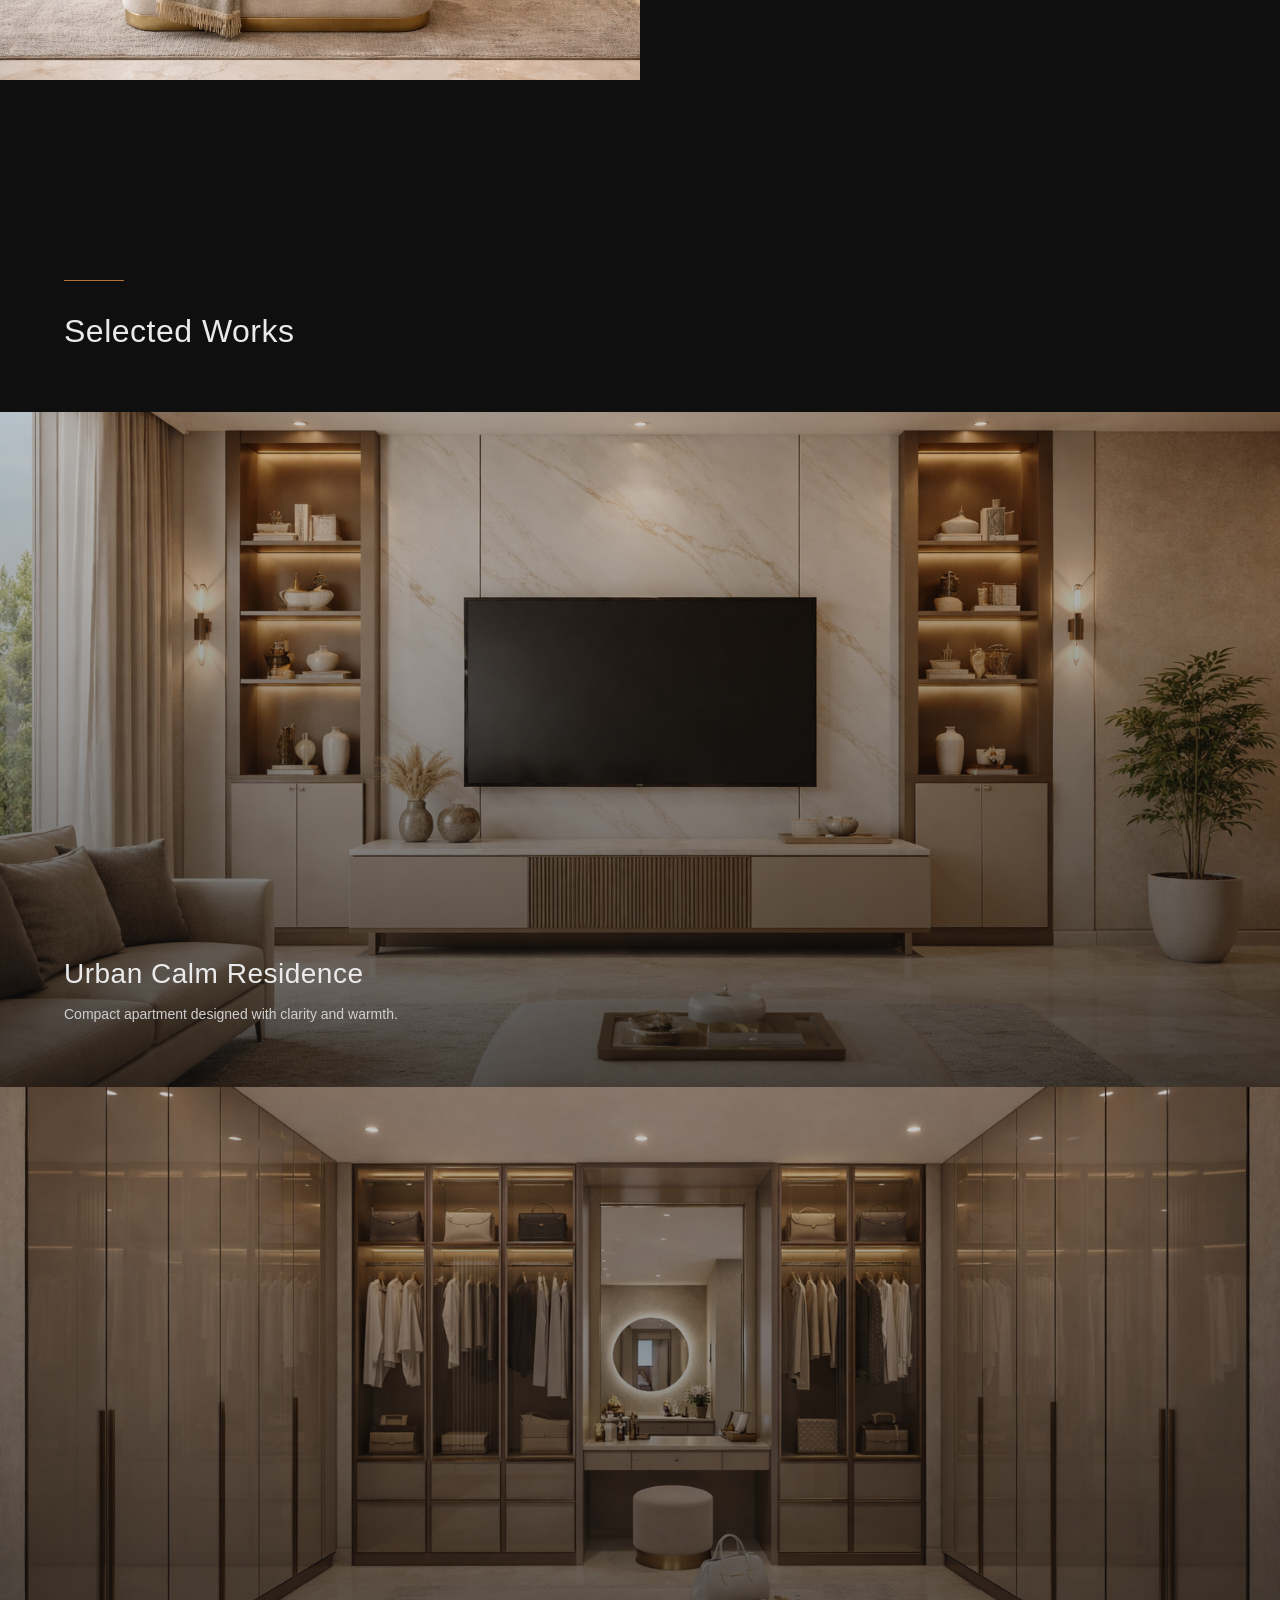
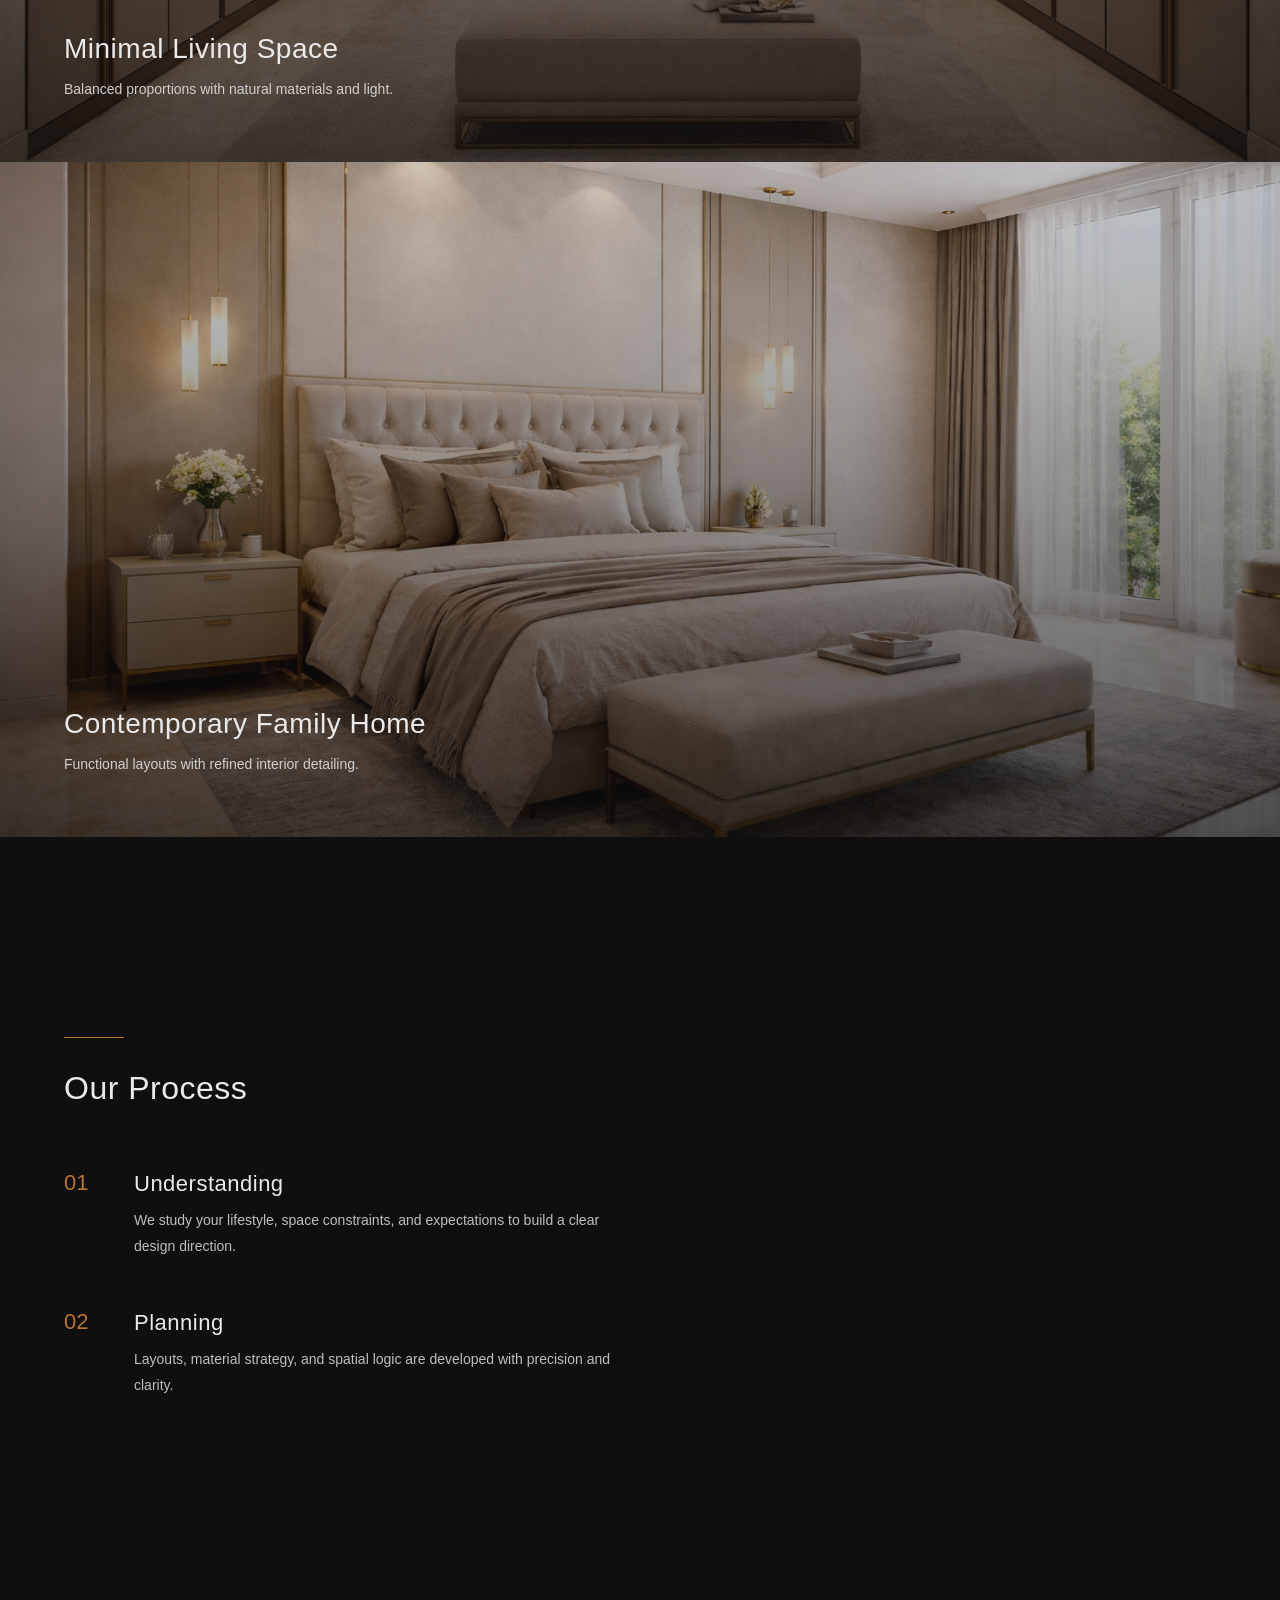
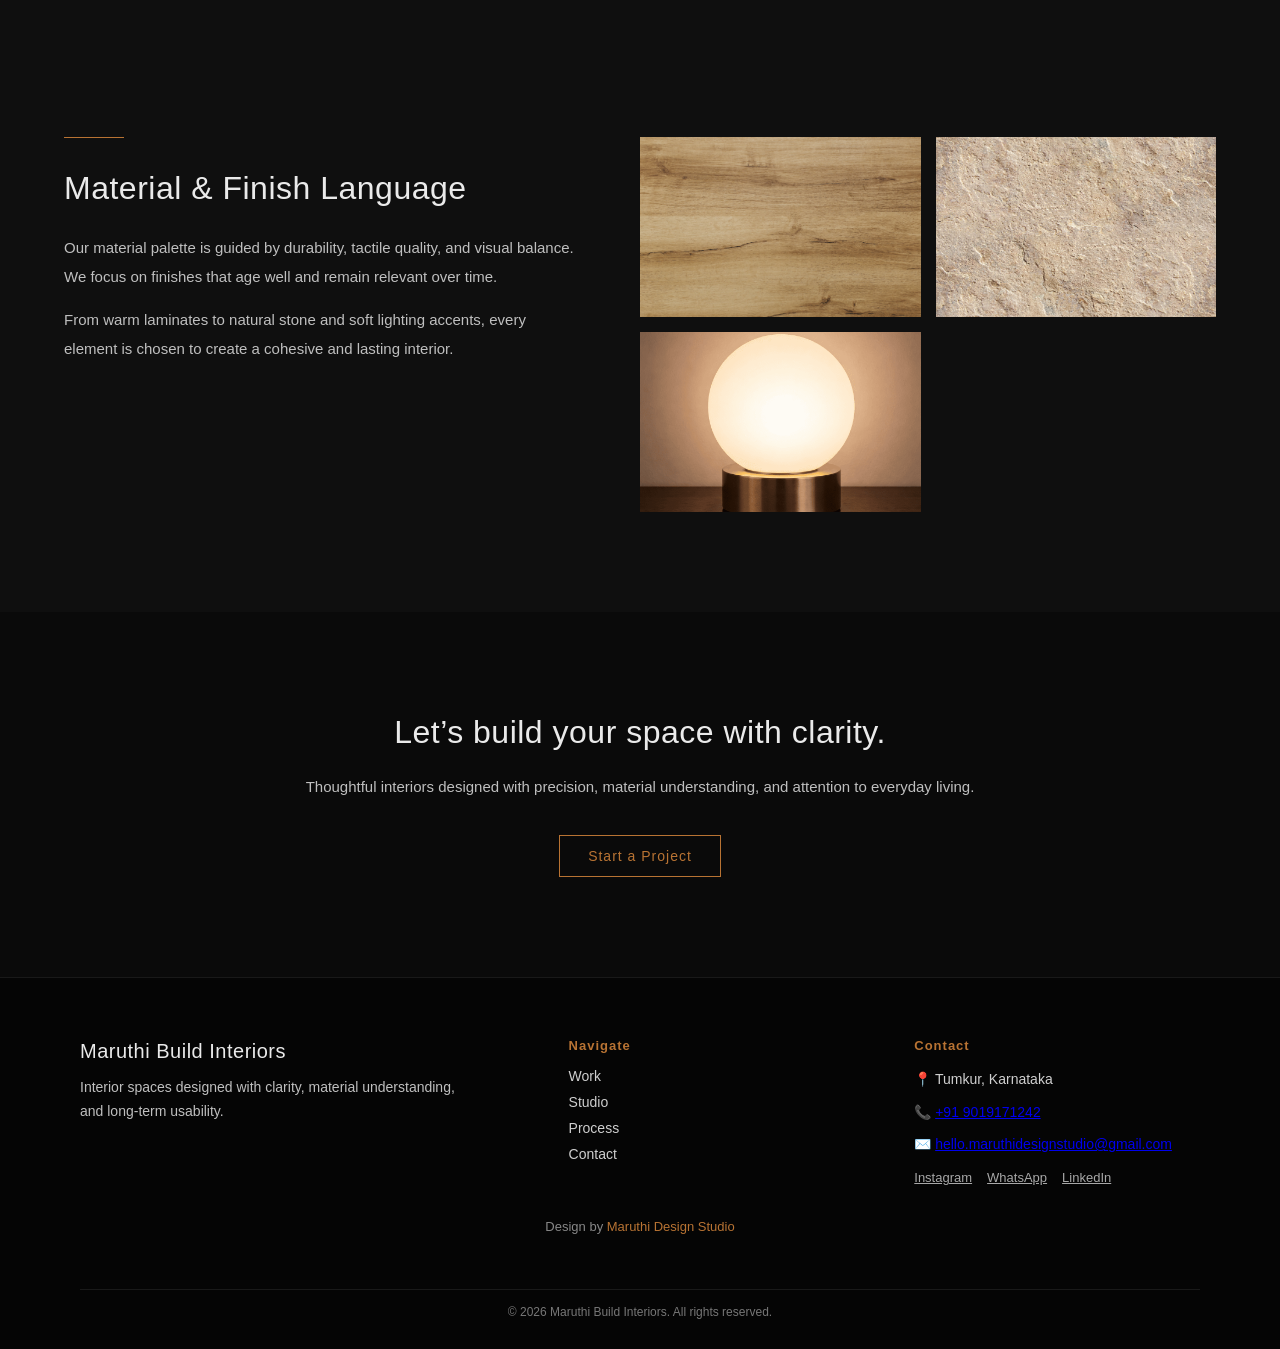
==== commit afdc95ba: "Update index.html" ====
--- a/index.html
+++ b/index.html
@@ -320,7 +320,7 @@
 
         <p class="footer-credit">
     Design by 
-    <a href="https://maruthi-designstudio.netlify.app/" target="_blank">
+    <a href="https://maruthi-designstudio.netlify.app/#projects" target="_blank">
         Maruthi Design Studio
     </a>
 </p>
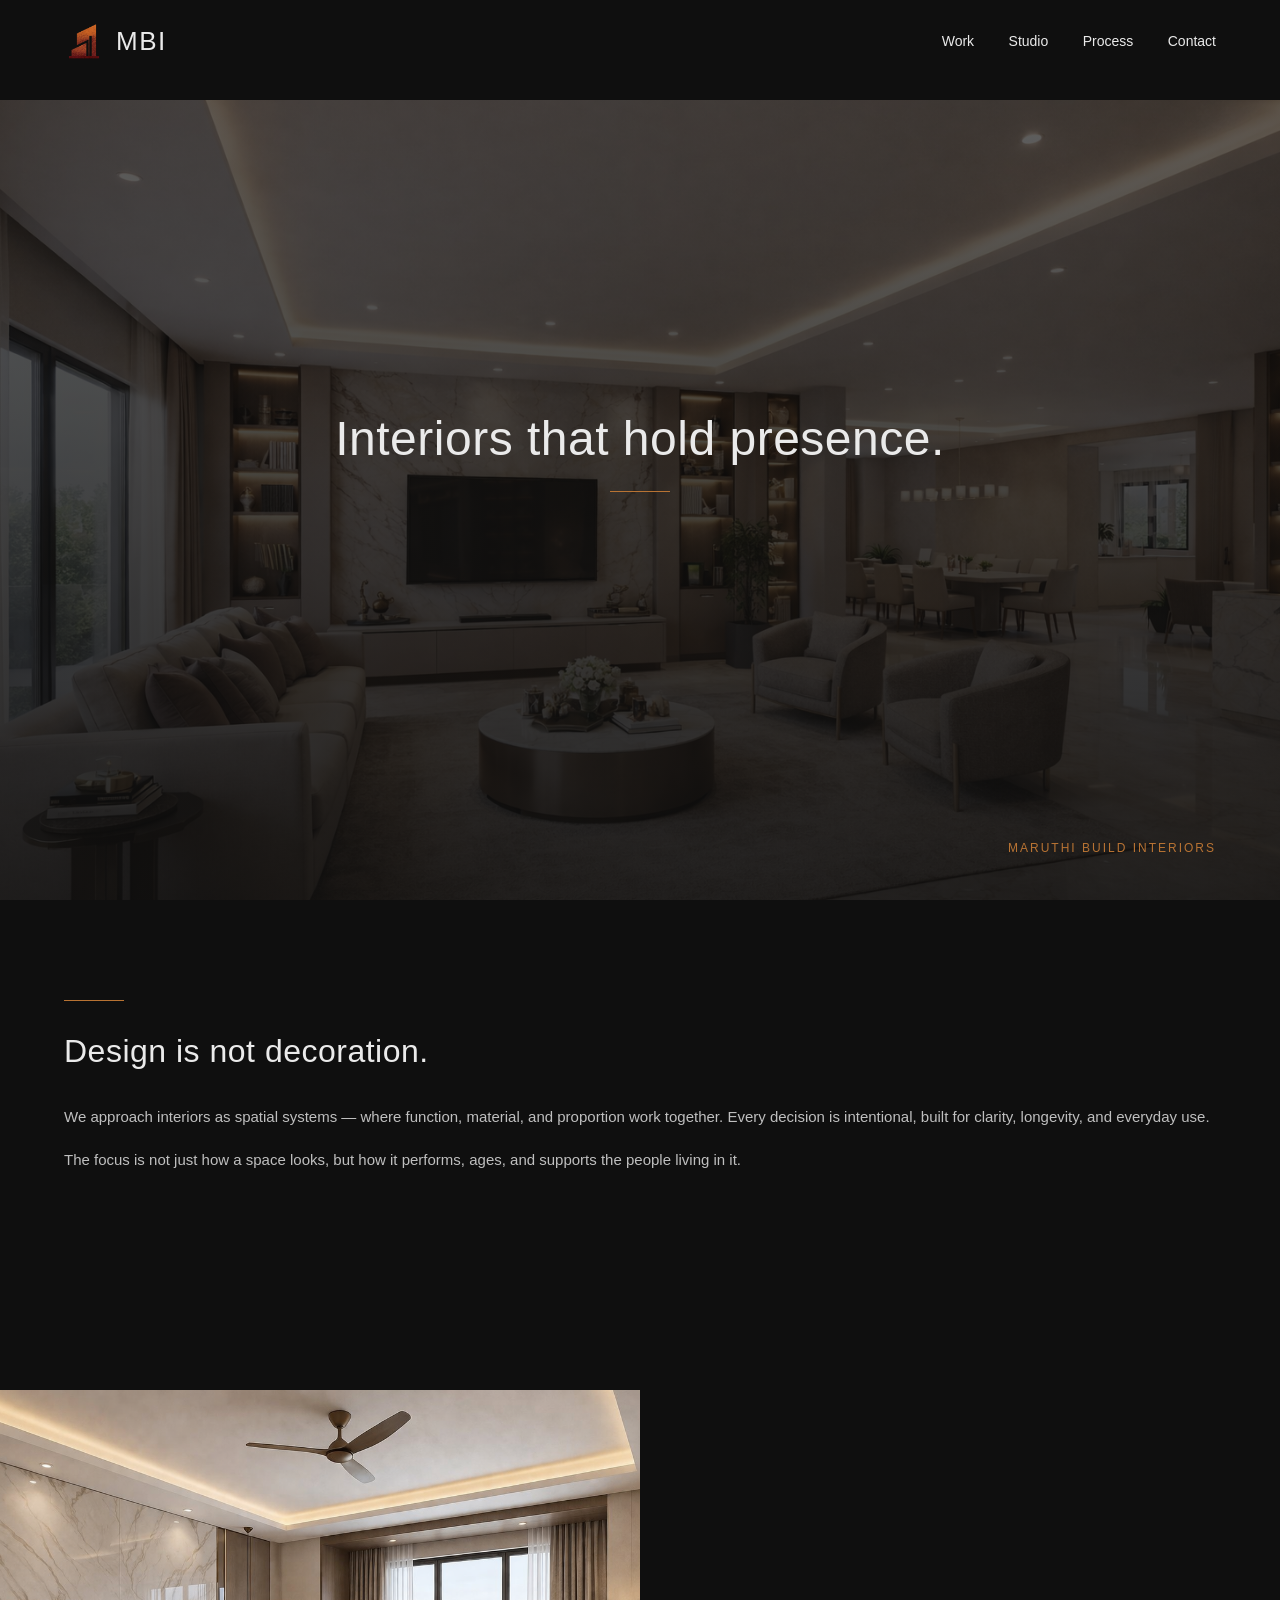
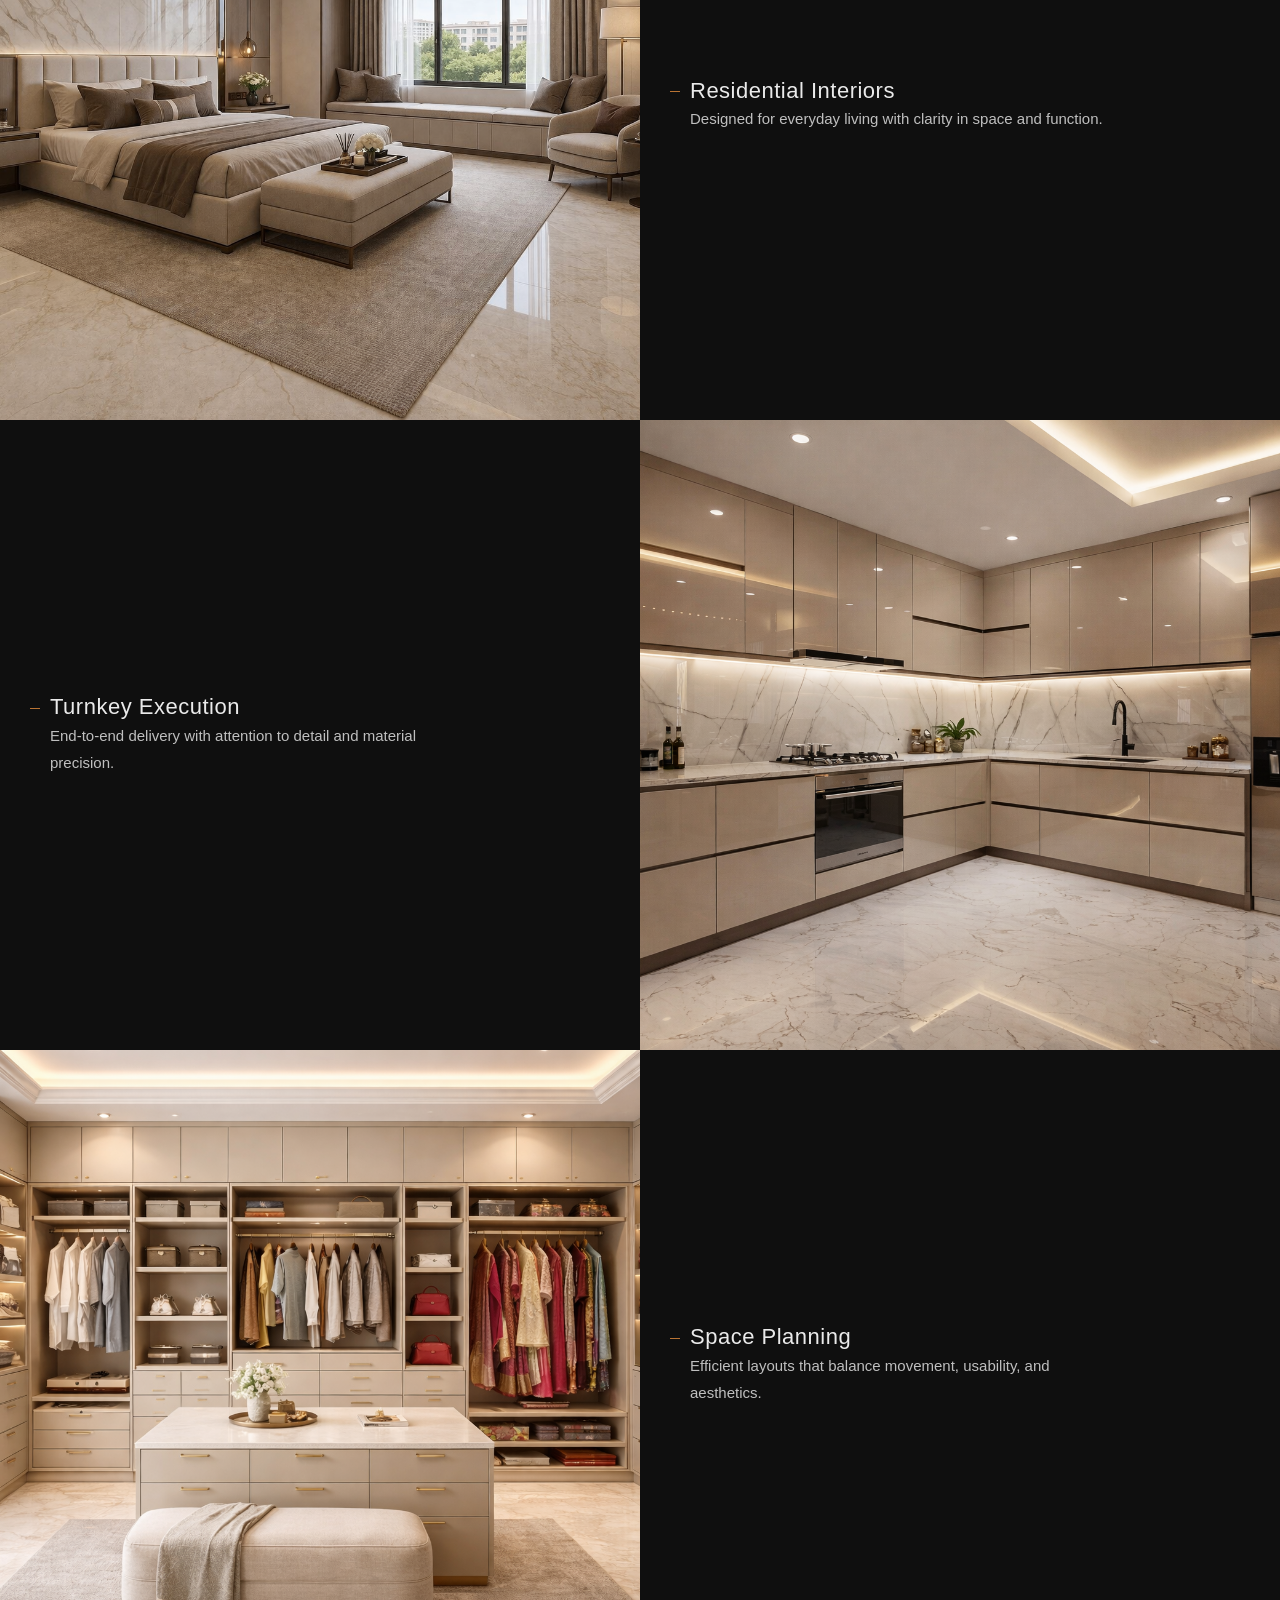
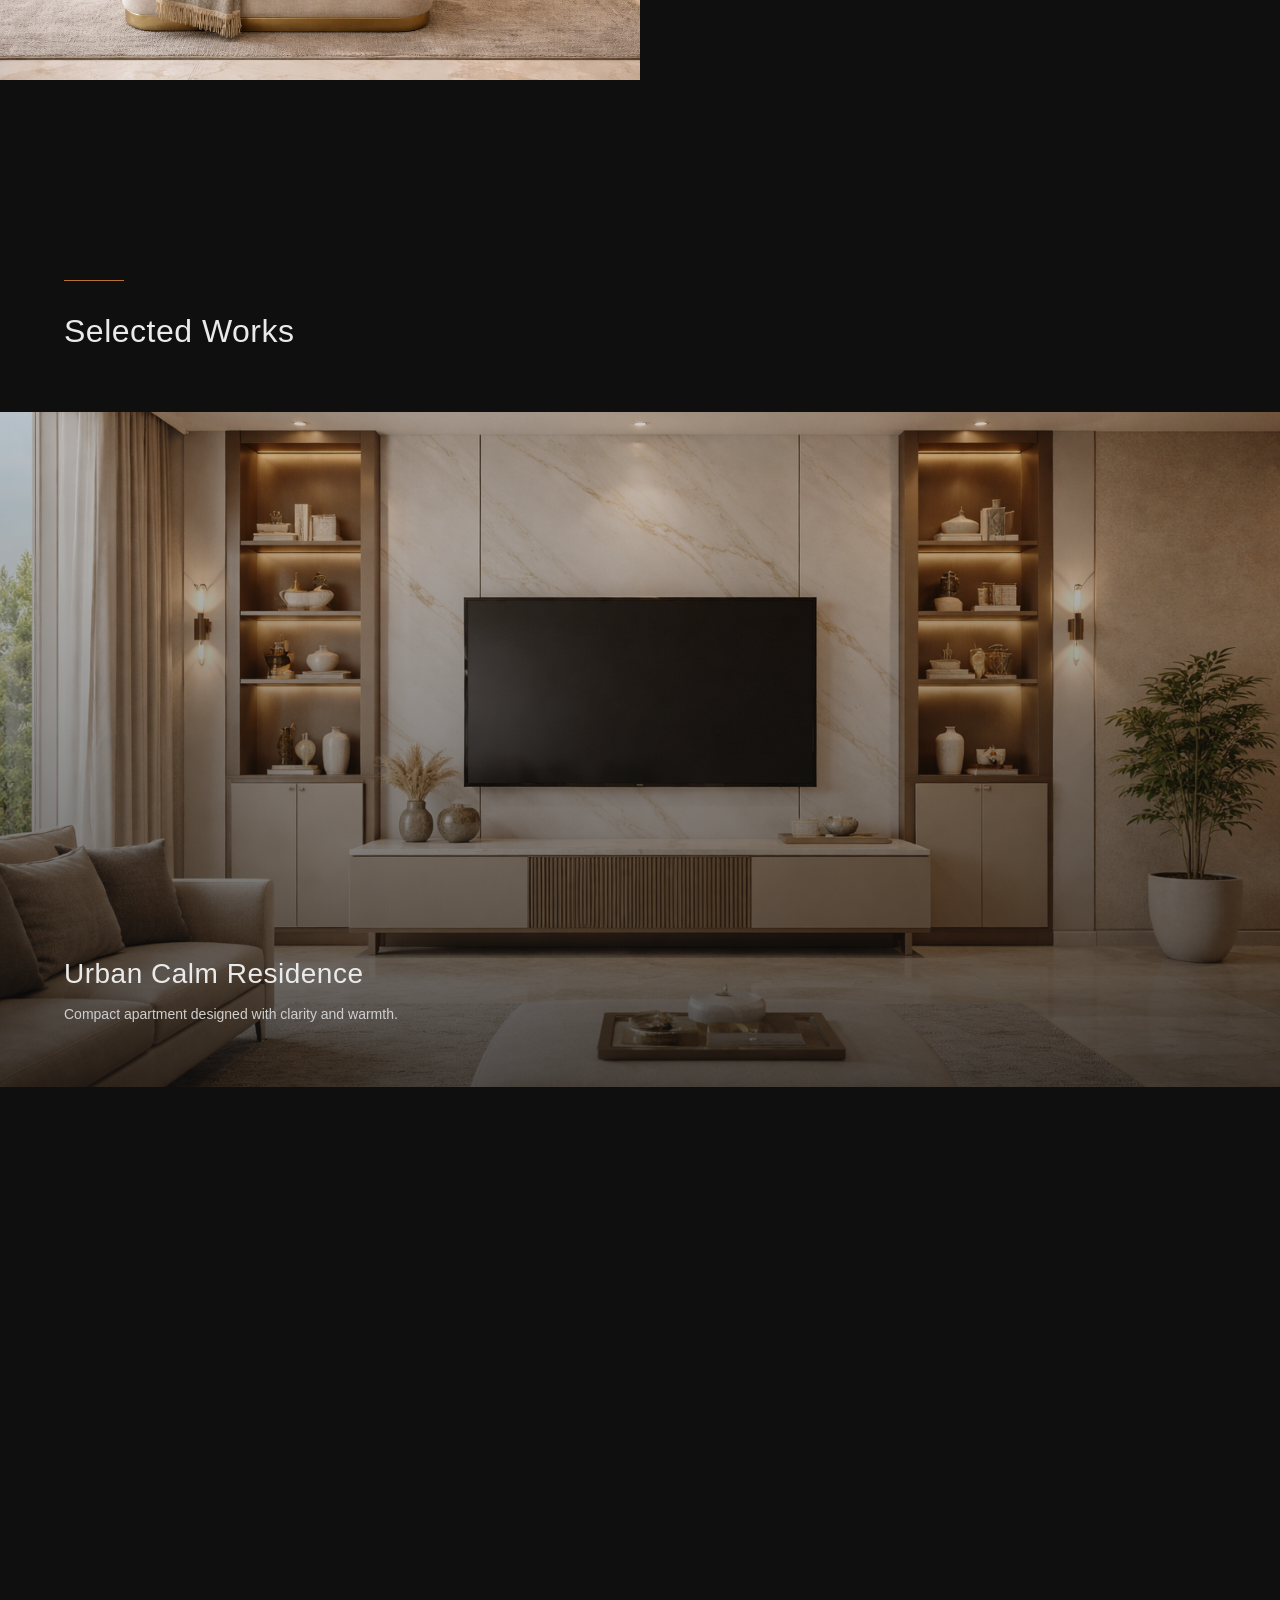
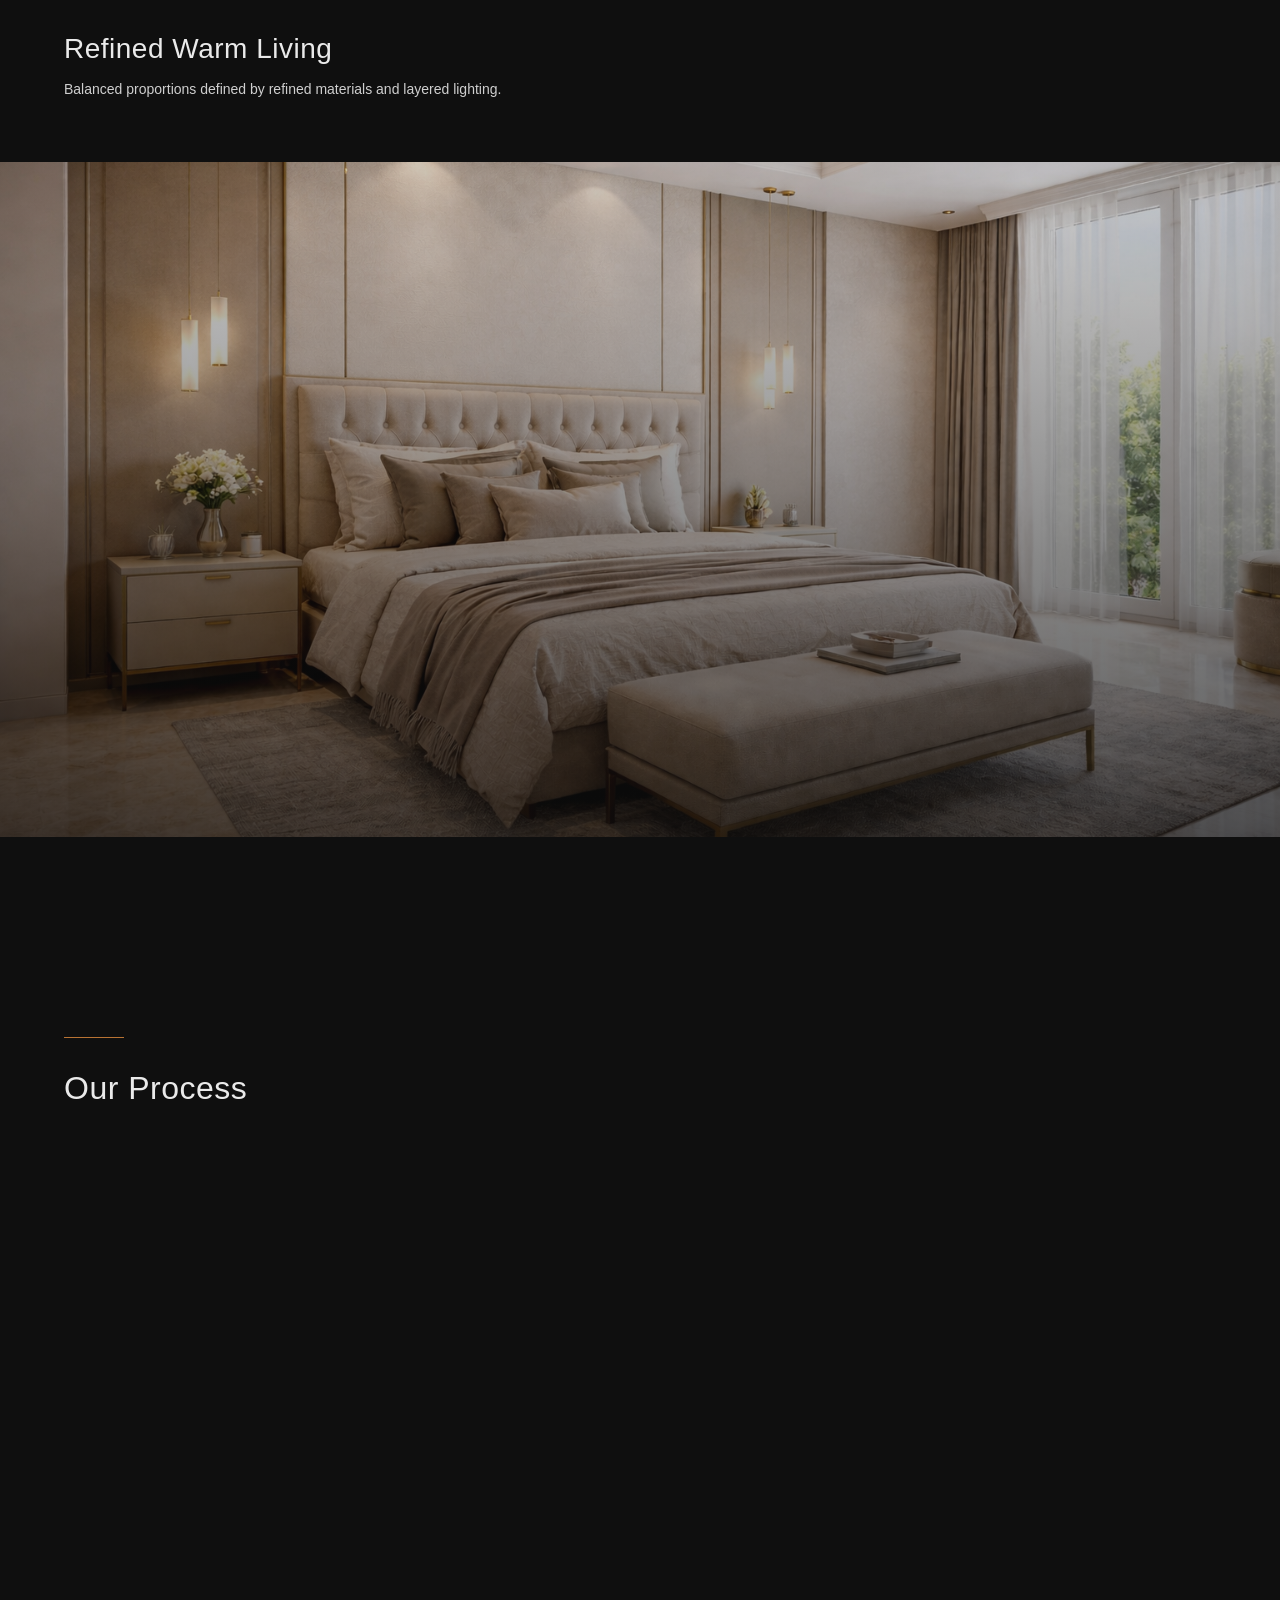
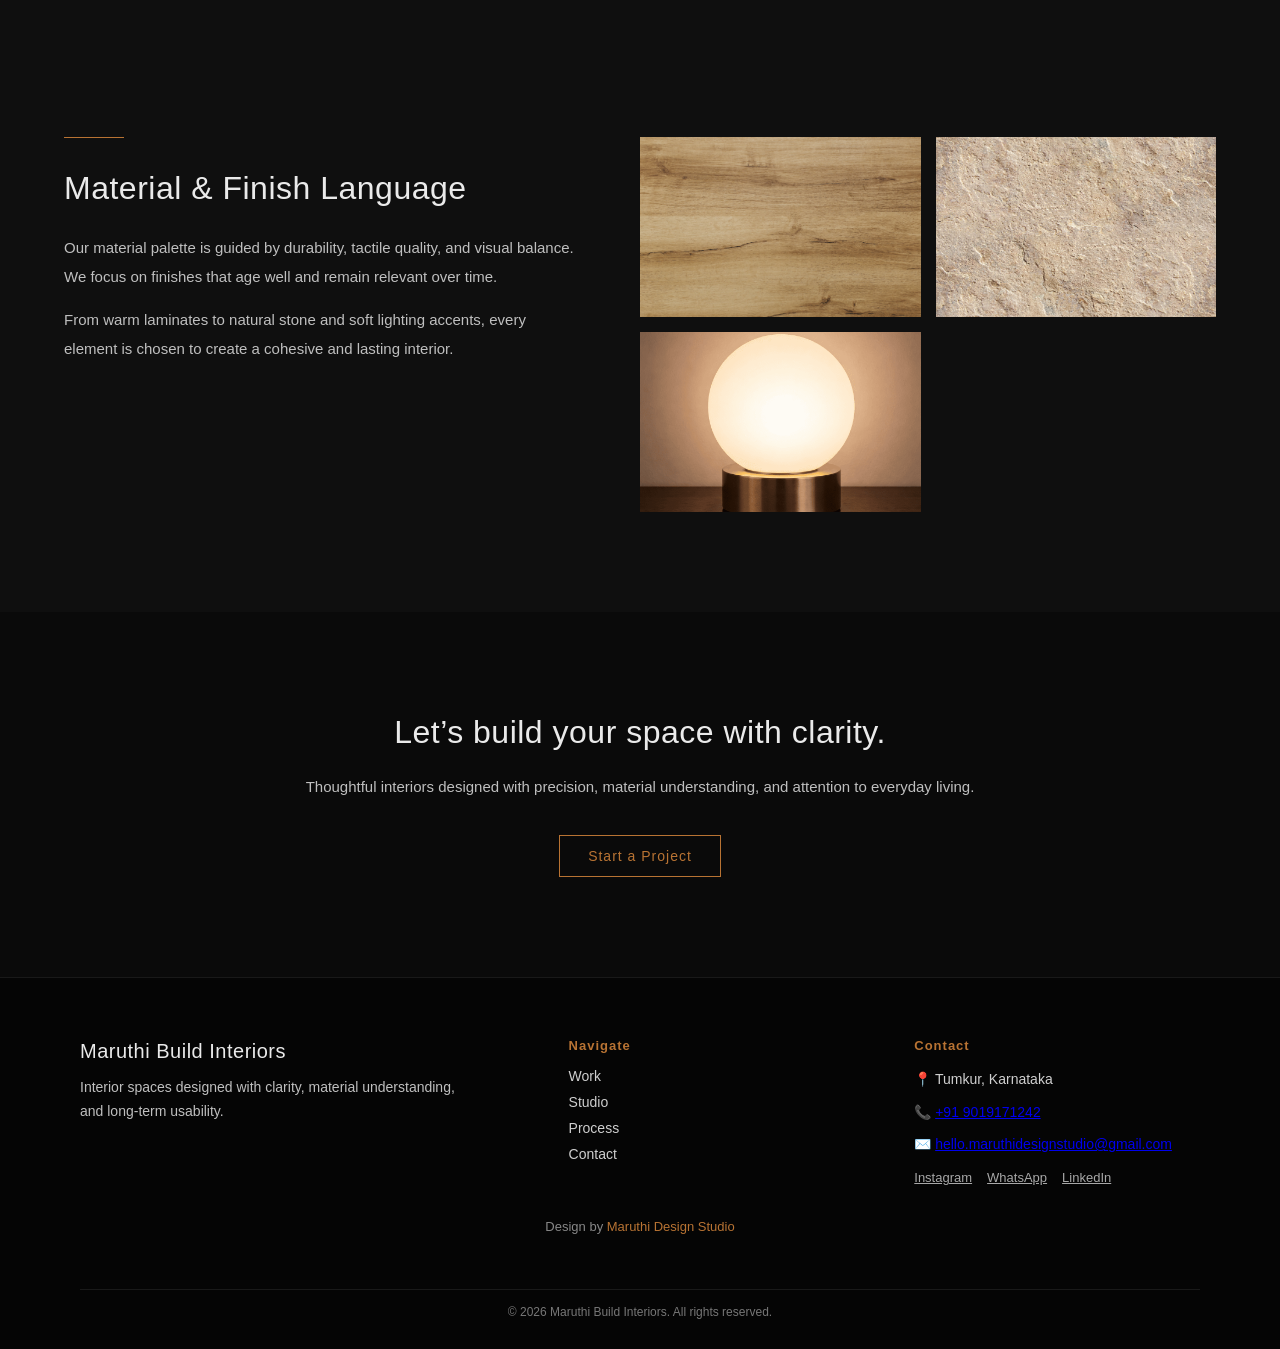
==== commit cfcb115e: "Update index.html" ====
--- a/index.html
+++ b/index.html
@@ -120,10 +120,10 @@
     </a>
 
     <a href="projects/project2.html" class="project">
-        <div class="project-image project2"></div>
+        <div class="project-image project7"></div>
         <div class="project-info">
-            <h3>Minimal Living Space</h3>
-            <p>Balanced proportions with natural materials and light.</p>
+            <h3>Refined Warm Living</h3>
+            <p>Balanced proportions defined by refined materials and layered lighting.</p>
         </div>
      </a>
 
--- a/css/style.css
+++ b/css/style.css
@@ -1000,7 +1000,9 @@
     }
 
 }
-/* HERO */
+/* =========================
+   HERO
+========================= */
 .case-hero {
     position: relative;
     height: 80vh;
@@ -1011,7 +1013,15 @@
     position: absolute;
     width: 100%;
     height: 100%;
-    background: url('../images/project1.png') center/cover no-repeat;
+    overflow: hidden;
+}
+
+/* IMAGE CONTROL */
+.case-hero-image img {
+    width: 100%;
+    height: 100%;
+    object-fit: cover;
+    display: block;
 }
 
 .case-hero-overlay {
@@ -1044,54 +1054,43 @@
     letter-spacing: 1px;
 }
 
-/* CONTAINER */
+/* =========================
+   CONTAINER
+========================= */
 .case-container {
     width: 80%;
     max-width: 900px;
     margin: auto;
 }
+
 .case-container p {
     font-size: 17px;
     line-height: 1.8;
     color: #cfcfcf;
 }
 
-/* SECTIONS */
+/* =========================
+   SECTIONS
+========================= */
 .case-intro {
     margin-top: 60px;
-}
+    padding: 60px 0;
+}
+
 .case-intent {
     padding: 60px 0;
 }
+
 .case-intent h2 {
     font-size: 28px;
     margin-bottom: 20px;
     font-weight: 400;
     letter-spacing: 0.3px;
 }
-.case-details {
-    display: flex;
-    justify-content: space-between;
-    align-items: flex-start;
-
-    width: 80%;
-    max-width: 1000px;
-    margin: 80px auto;
-
-    border-top: 1px solid rgba(255,255,255,0.1);
-    padding-top: 40px;
-}
-.case-intro,
-.case-intent {
-    padding: 60px 0;
-}
-.case-story {
-    width: 80%;
-    max-width: 1100px;
-    margin: 100px auto;
-}
-
-/* GALLERY */
+
+/* =========================
+   GALLERY (NEW SYSTEM)
+========================= */
 .gallery-grid {
     display: grid;
     grid-template-columns: 2fr 1fr;
@@ -1101,12 +1100,29 @@
     width: 90%;
     margin: 60px auto;
 }
+
+/* IMAGE BLOCK */
 .gallery-img {
-    background-size: cover;
-    background-position: center;
     position: relative;
     overflow: hidden;
-}
+    border-radius: 8px;
+}
+
+/* IMAGE */
+.gallery-img img {
+    width: 100%;
+    height: 100%;
+    object-fit: cover;
+    display: block;
+    transition: transform 0.5s ease;
+}
+
+/* HOVER */
+.gallery-img:hover img {
+    transform: scale(1.05);
+}
+
+/* OVERLAY */
 .gallery-img::after {
     content: "";
     position: absolute;
@@ -1119,32 +1135,30 @@
     background: rgba(0,0,0,0.05);
 }
 
-.img1 { background-image: url('../images/project1.png'); }
-.img2 { background-image: url('../images/project2.png'); }
-.img3 { background-image: url('../images/project3.png'); }
-.img4 { background-image: url('../images/project4.png'); }
-
-.img1 {
-    grid-row: 1 / 3; /* BIG image */
+/* LAYOUT CLASSES */
+.gallery-img.big {
+    grid-row: 1 / 3;
     grid-column: 1 / 2;
 }
 
-.img2 {
+.gallery-img.small.top {
     grid-row: 1 / 2;
     grid-column: 2 / 3;
 }
 
-.img3 {
+.gallery-img.small.bottom {
     grid-row: 2 / 3;
     grid-column: 2 / 3;
 }
 
-.img4 {
-    grid-column: 1 / 3; /* full width bottom strip */
+.gallery-img.wide {
+    grid-column: 1 / 3;
     height: 220px;
 }
 
-/* DETAILS */
+/* =========================
+   DETAILS
+========================= */
 .case-details {
     display: flex;
     justify-content: space-between;
@@ -1177,59 +1191,13 @@
     line-height: 1.6;
 }
 
-/* CTA */
-.case-cta {
-    text-align: center;
-    padding: 40px 0 80px;
-}
-
-.case-cta a {
-    text-decoration: none;
-    color: #b87333;
-}
-@media (max-width: 768px) {
-
-    .case-hero {
-        height: 60vh;
-    }
-    
-  .gallery-grid {
-        grid-template-columns: 1fr;
-        grid-template-rows: auto;
-       margin: 30px auto 20px; /* reduce bottom gap */
-    }
-
-    .gallery-img {
-        height: 220px;
-    }
-
-    .img1, .img2, .img3, .img4 {
-        grid-column: auto;
-        grid-row: auto;
-    }
-    
-       .case-details {
-        flex-direction: column;
-        gap: 30px;
-        width: 90%;
-    }
-
-    .detail {
-        width: 100%;
-    }
-
-    .detail p {
-        font-size: 16px;
-    }
-
-    .case-story {
-        margin: 30px auto; /* reduce top gap */
-    }
-
-}
-
-.project2-hero {
-    background: url('../images/project2.png') center/cover no-repeat;
+/* =========================
+   STORY SECTION
+========================= */
+.case-story {
+    width: 80%;
+    max-width: 1100px;
+    margin: 100px auto;
 }
 
 .story-block {
@@ -1239,77 +1207,90 @@
     gap: 60px;
 }
 
+/* IMAGE */
 .story-img {
     flex: 0 0 60%;
     height: 360px;
-    background-size: cover;
-    background-position: center;
-}
-
+    overflow: hidden;
+}
+
+.story-img img {
+    width: 100%;
+    height: 100%;
+    object-fit: cover;
+}
+
+/* TEXT */
 .story-text {
     flex: 0 0 40%;
 }
 
-/* MOBILE */
+/* =========================
+   CTA
+========================= */
+.case-cta {
+    text-align: center;
+    padding: 40px 0 80px;
+}
+
+.case-cta a {
+    text-decoration: none;
+    color: #b87333;
+}
+
+/* =========================
+   MOBILE
+========================= */
 @media (max-width: 768px) {
 
+    .case-hero {
+        height: 60vh;
+    }
+
+    /* GALLERY */
+    .gallery-grid {
+        grid-template-columns: 1fr;
+        grid-template-rows: auto;
+        margin: 30px auto 20px;
+    }
+
+    .gallery-img {
+        height: 220px;
+    }
+
+    /* DETAILS */
+    .case-details {
+        flex-direction: column;
+        gap: 30px;
+        width: 90%;
+    }
+
+    .detail {
+        width: 100%;
+    }
+
+    .detail p {
+        font-size: 16px;
+    }
+
+    /* STORY */
     .story-block {
         flex-direction: column;
         gap: 20px;
+        margin: 30px 0;
     }
 
     .story-img,
     .story-text {
-        flex: none;
         width: 100%;
     }
 
     .story-img {
         height: 220px;
-    }
-}
-
-.img1 { background-image: url('../images/project2.png'); }
-.img2 { background-image: url('../images/project3.png'); }
-.img3 { background-image: url('../images/project1.png'); }
-.img4 { background-image: url('../images/project2.png'); }
-
-.img5 { background-image: url('../images/project4.png'); }
-.img6 { background-image: url('../images/project1.png'); }
-
-.project3-hero {
-    background: url('../images/project3.png') center/cover no-repeat;
-}
-
-@media (max-width: 768px) {
-
-    /* 1. SPACE ABOVE EACH STORY BLOCK (top gap) */
-    .story-block {
-        margin-top: 30px;
-        margin-bottom: 30px;
-    }
-
-    /* 2. SPACE BETWEEN TEXT → IMAGE */
-    .story-text {
         margin-bottom: 15px;
     }
 
-    /* 3. SPACE BETWEEN IMAGE → NEXT HEADING */
-    .story-img {
-        margin-bottom: 20px;
-    }
-
-}
-
-/* reuse but different mix */
-.img1 { background-image: url('../images/project3.png'); }
-.img2 { background-image: url('../images/project2.png'); }
-.img3 { background-image: url('../images/project1.png'); }
-.img4 { background-image: url('../images/project3.png'); }
-
-.img5 { background-image: url('../images/project2.png'); }
-.img6 { background-image: url('../images/project1.png'); }
-
+}
 /* CONTACT HERO */
 .contact-hero {
     text-align: center;
@@ -1336,7 +1317,16 @@
 
 .contact-form {
     width: 90%;
-    max-width: 500px;
+    max-width: 900px;
+}
+.form-grid {
+    display: grid;
+    grid-template-columns: 1fr 1fr;
+    gap: 30px;
+}
+
+.form-group.full-width {
+    grid-column: span 2;
 }
 
 /* FORM ELEMENTS */
@@ -1346,21 +1336,22 @@
 
 .form-group label {
     display: block;
-    font-size: 12px;
+    font-size: 15px;
     letter-spacing: 1px;
     margin-bottom: 8px;
     color: #b87333;
+    letter-spacing: 1.2px;
 }
 
 .form-group input,
 .form-group select,
 .form-group textarea {
     width: 100%;
-    padding: 12px;
+    padding: 16px 18px;
     background: transparent;
     border: 1px solid rgba(255,255,255,0.1);
     color: white;
-    font-size: 14px;
+    font-size: 15px;
 }
 
 .form-group input:focus,
@@ -1400,7 +1391,9 @@
 /* BUTTON */
 .submit-btn {
     width: 100%;
-    padding: 14px;
+    padding: 16px;
+    margin-top: 40px;
+    letter-spacing: 1.5px;
     background: transparent;
     border: 1px solid #b87333;
     color: #b87333;
@@ -1413,6 +1406,24 @@
     background: #b87333;
     color: black;
 }
+
+@media (max-width: 768px) {
+
+    .contact-form {
+        max-width: 500px;
+    }
+
+    .form-grid {
+        grid-template-columns: 1fr;
+        gap: 20px;
+    }
+
+    .form-group.full-width {
+        grid-column: span 1;
+    }
+
+}
+
 .footer-credit {
     text-align: center;
     margin-top: 30px;
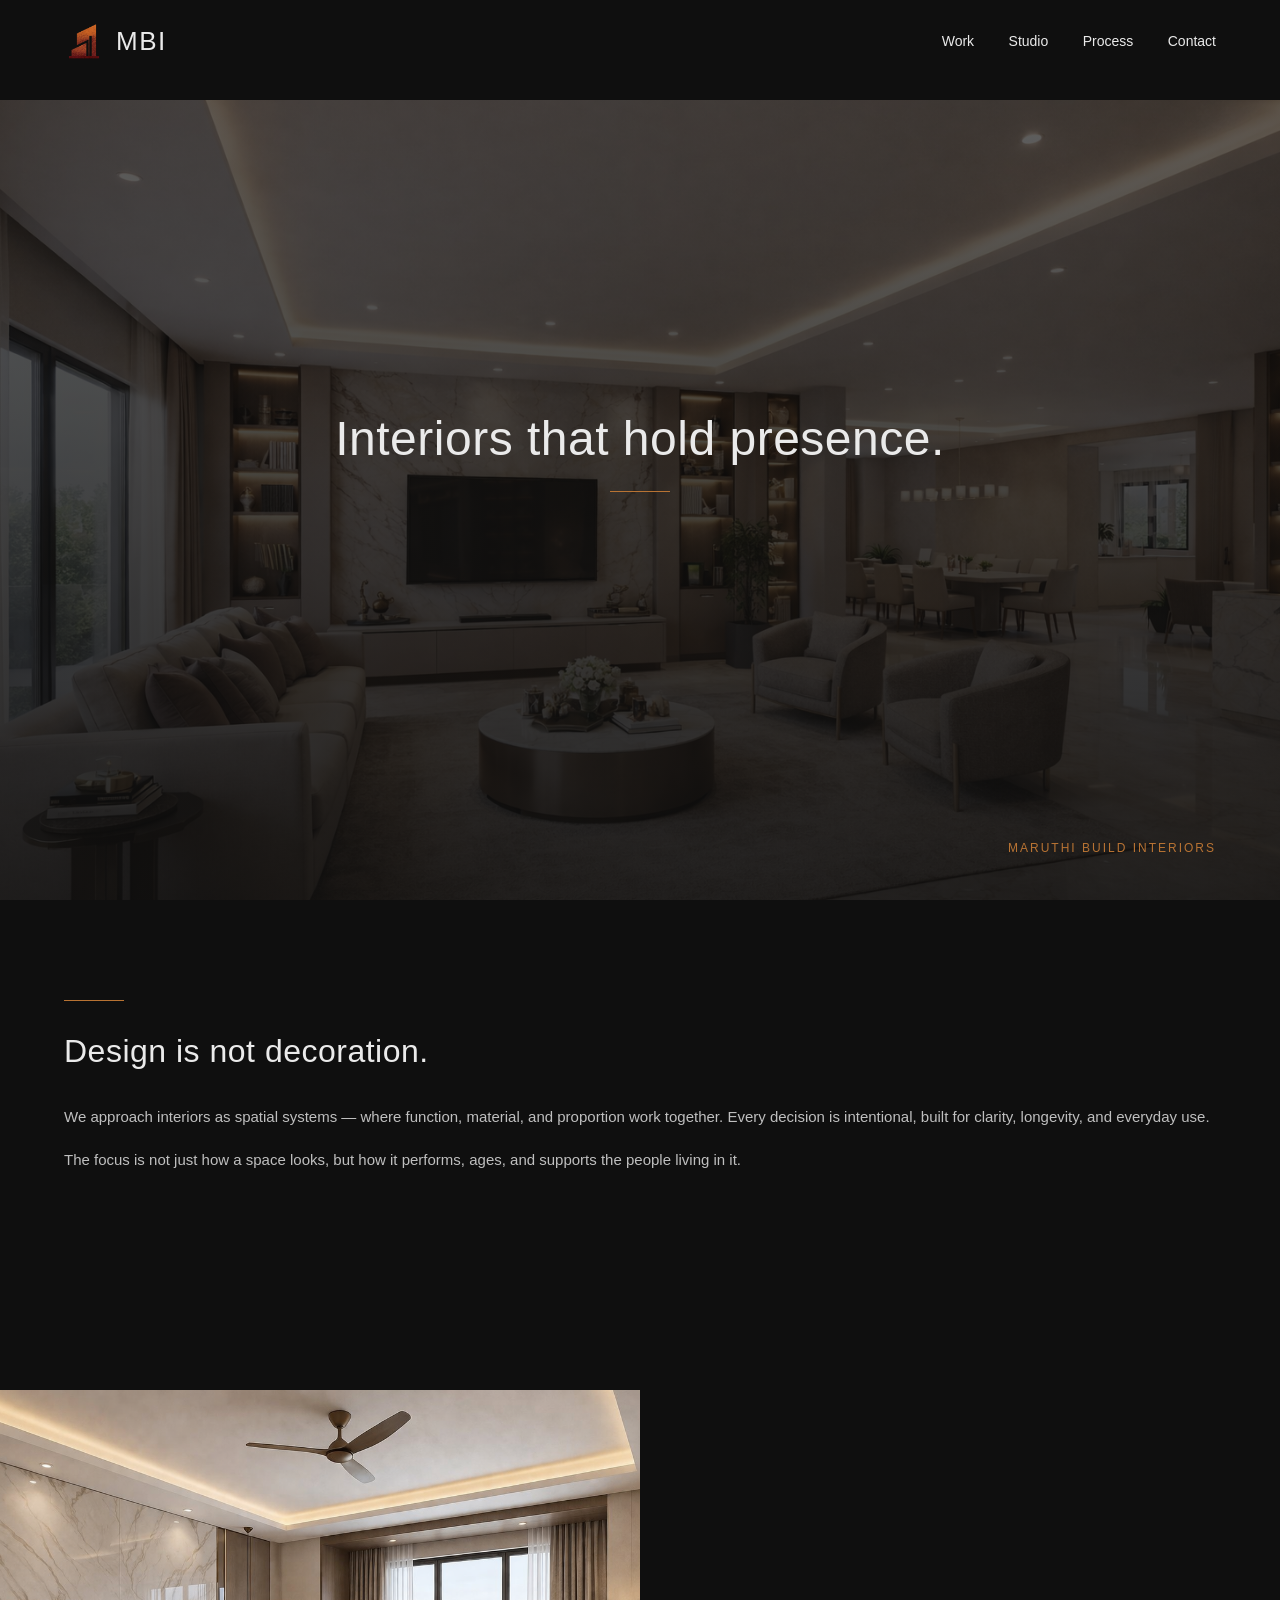
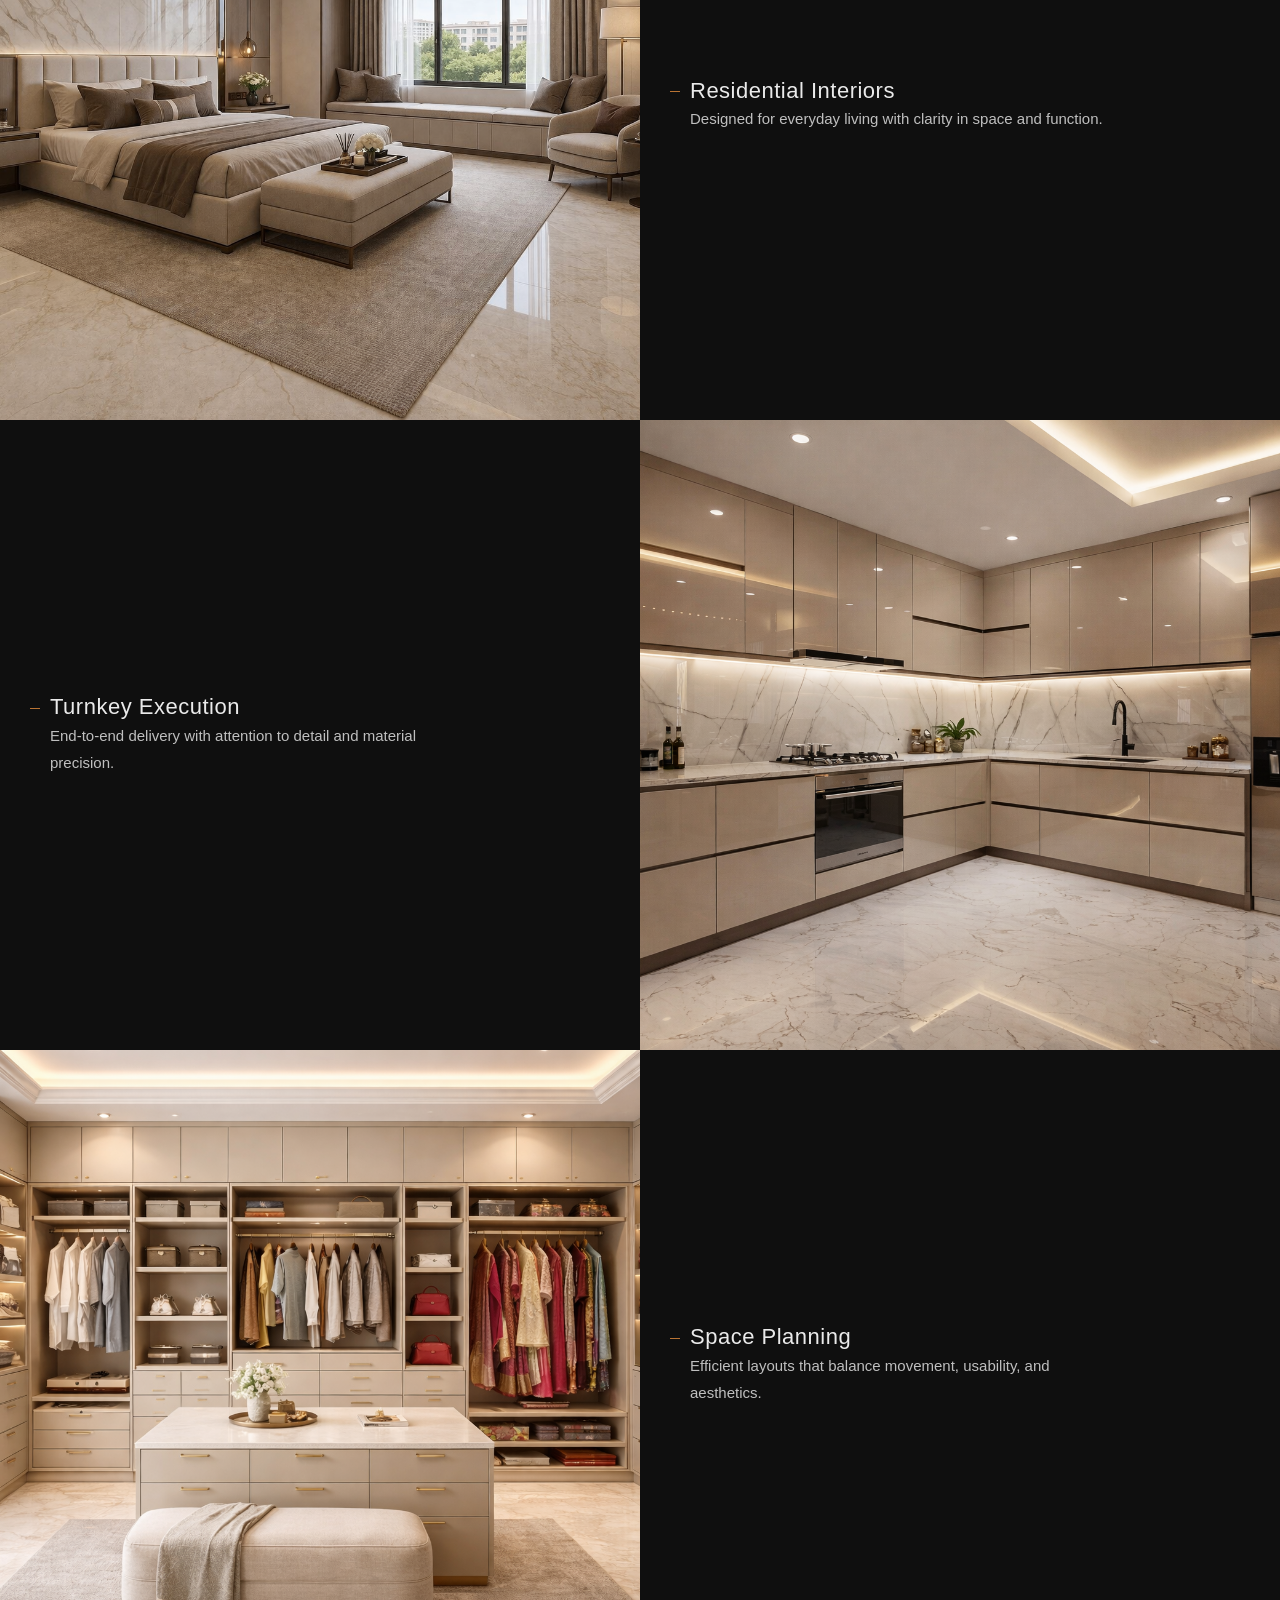
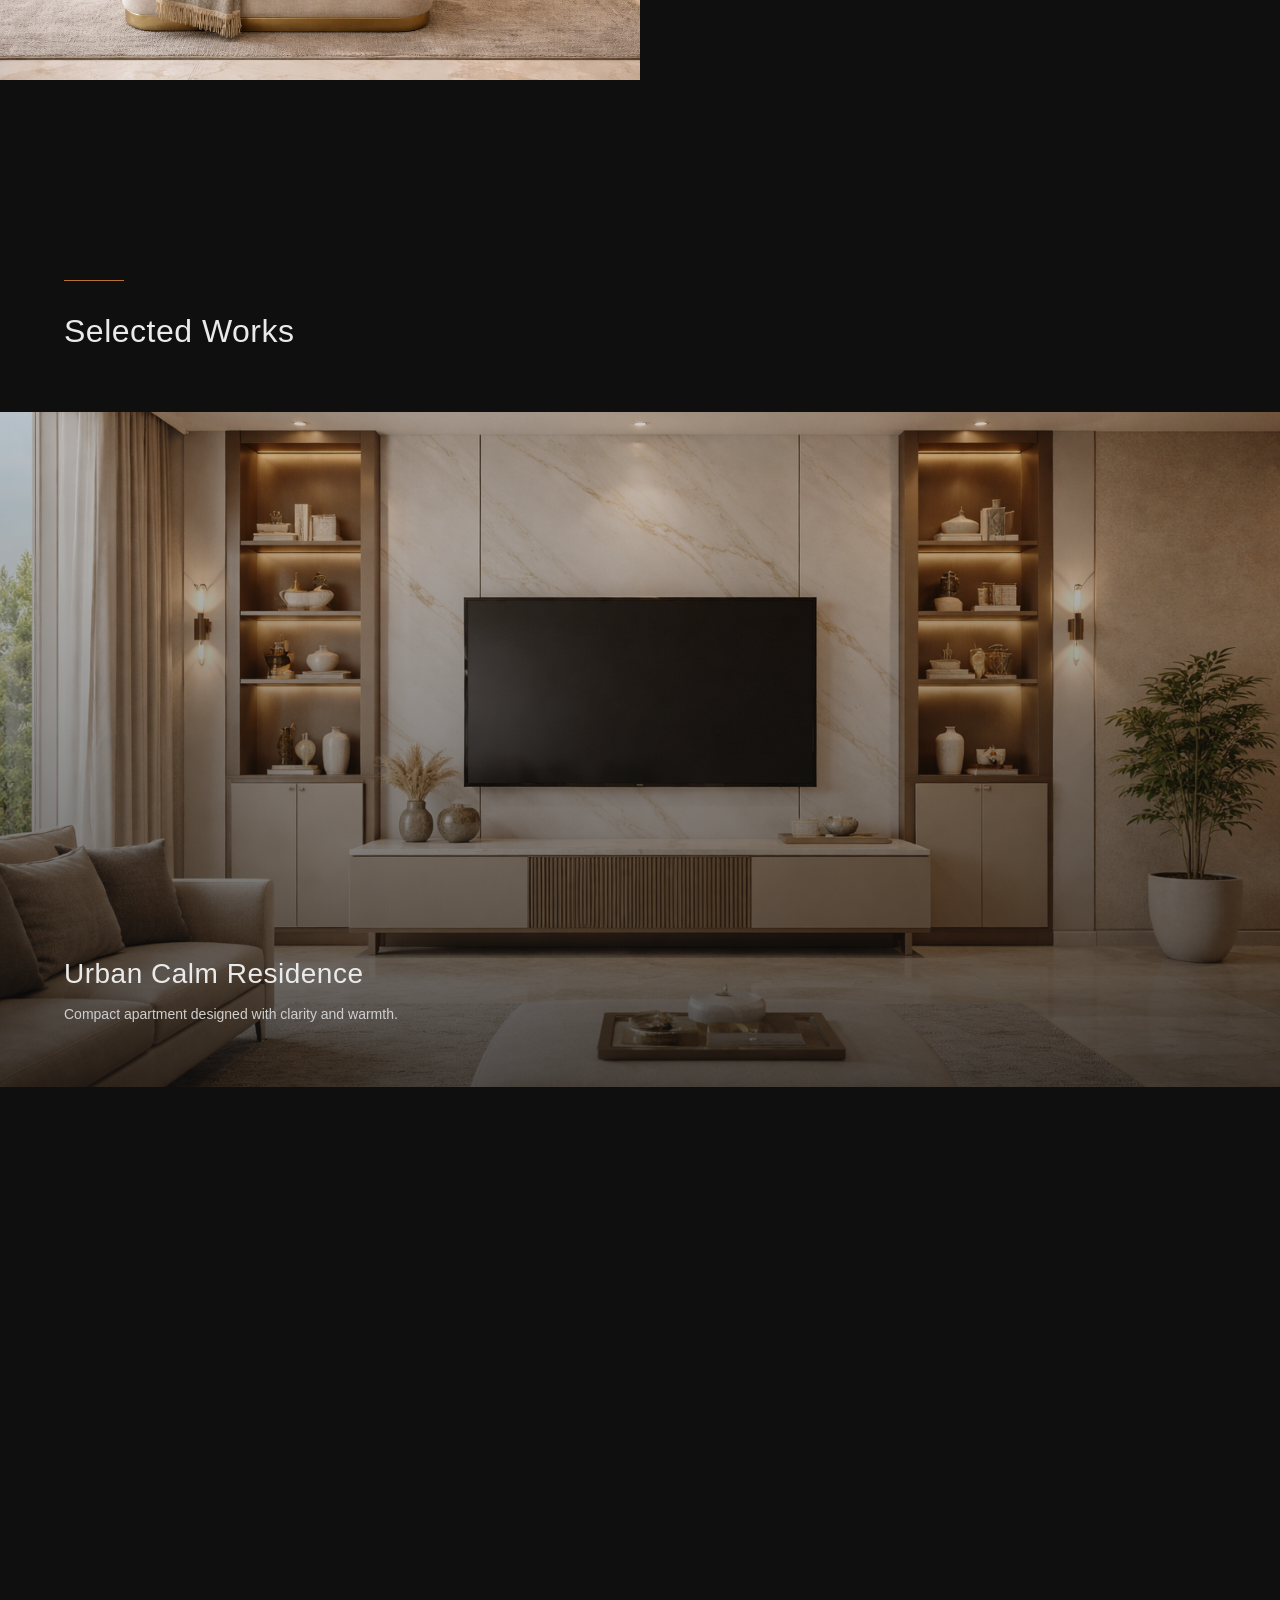
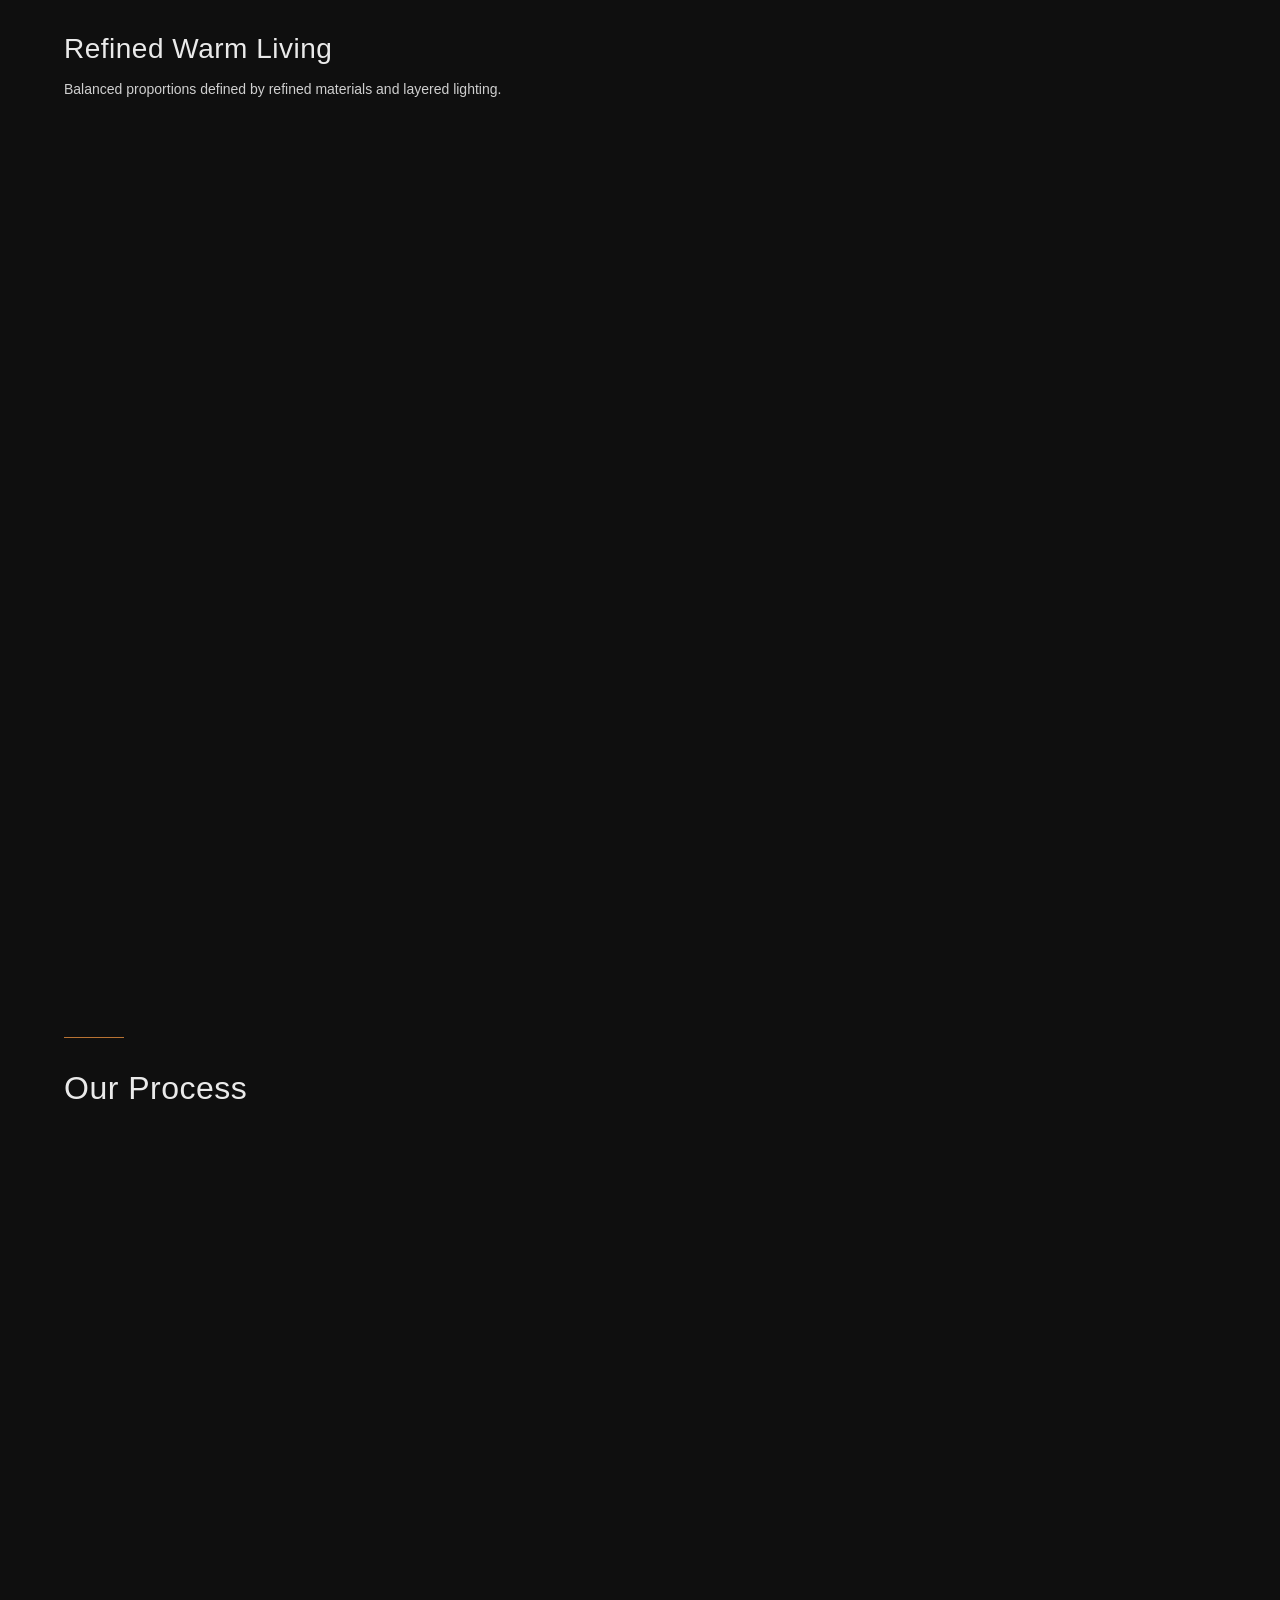
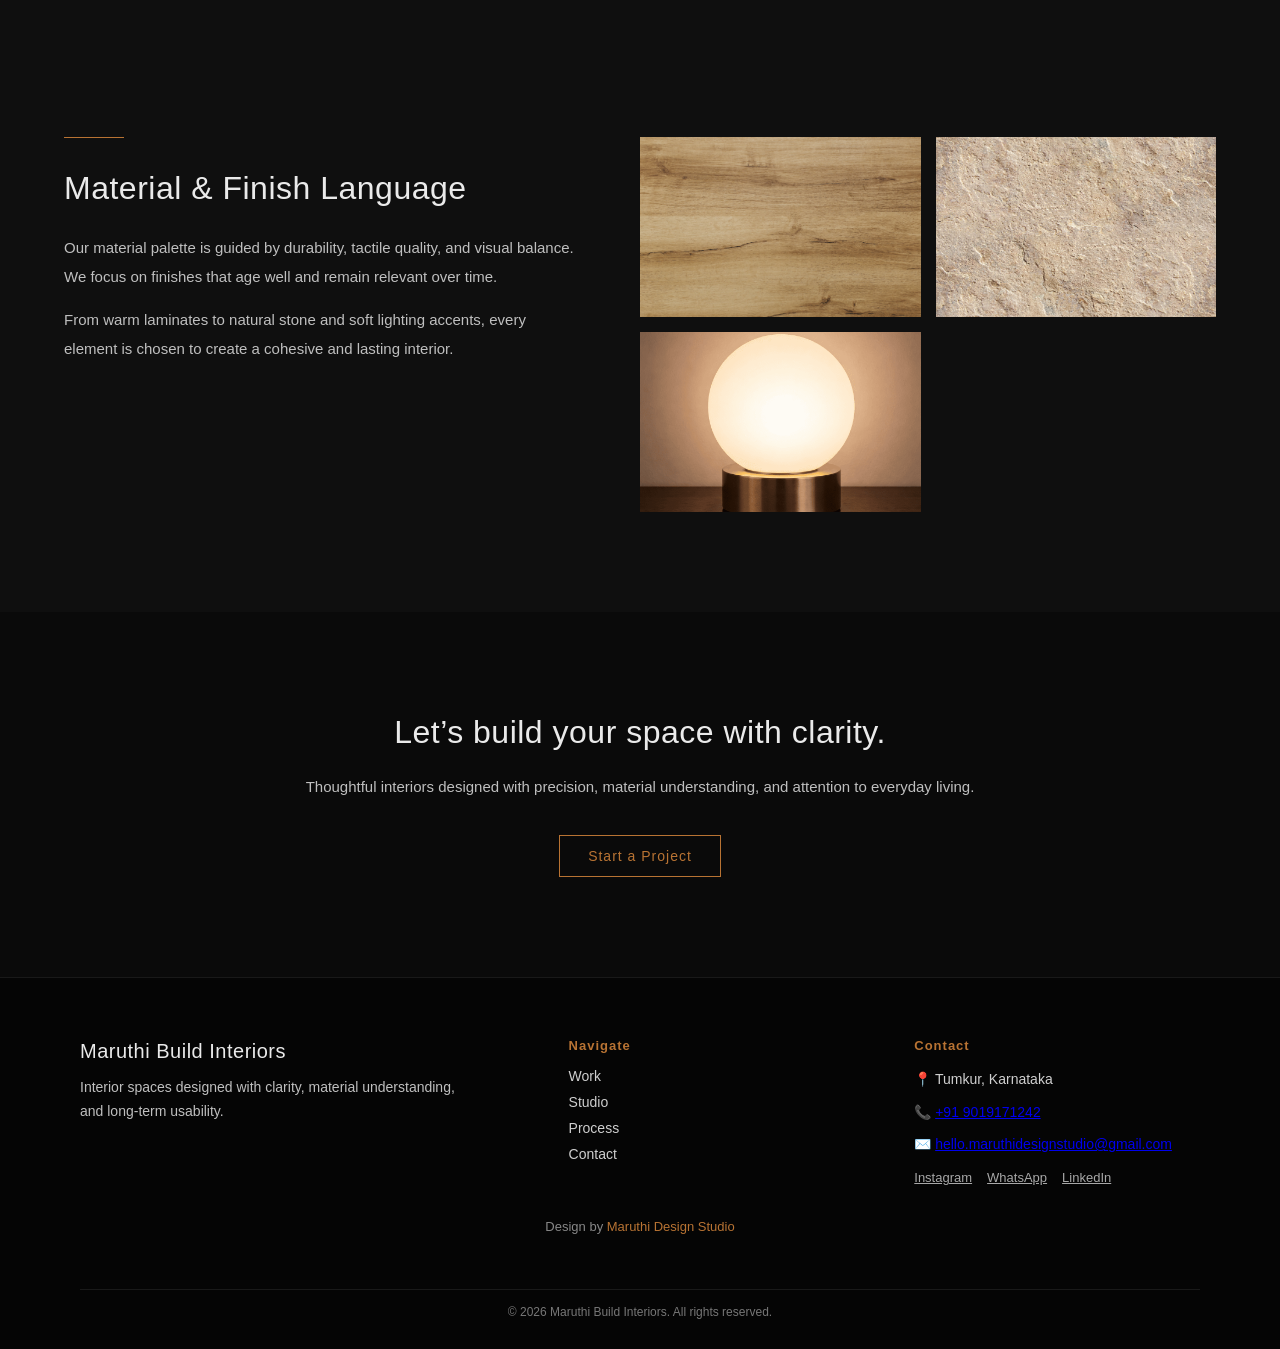
==== commit a7fe84d5: "Update index.html" ====
--- a/index.html
+++ b/index.html
@@ -128,7 +128,7 @@
      </a>
 
 <a href="projects/project3.html" class="project">
-    <div class="project-image project3"></div>
+    <div class="project-image project18"></div>
     <div class="project-info">
         <h3>Contemporary Family Home</h3>
         <p>Functional layouts with refined interior detailing.</p>
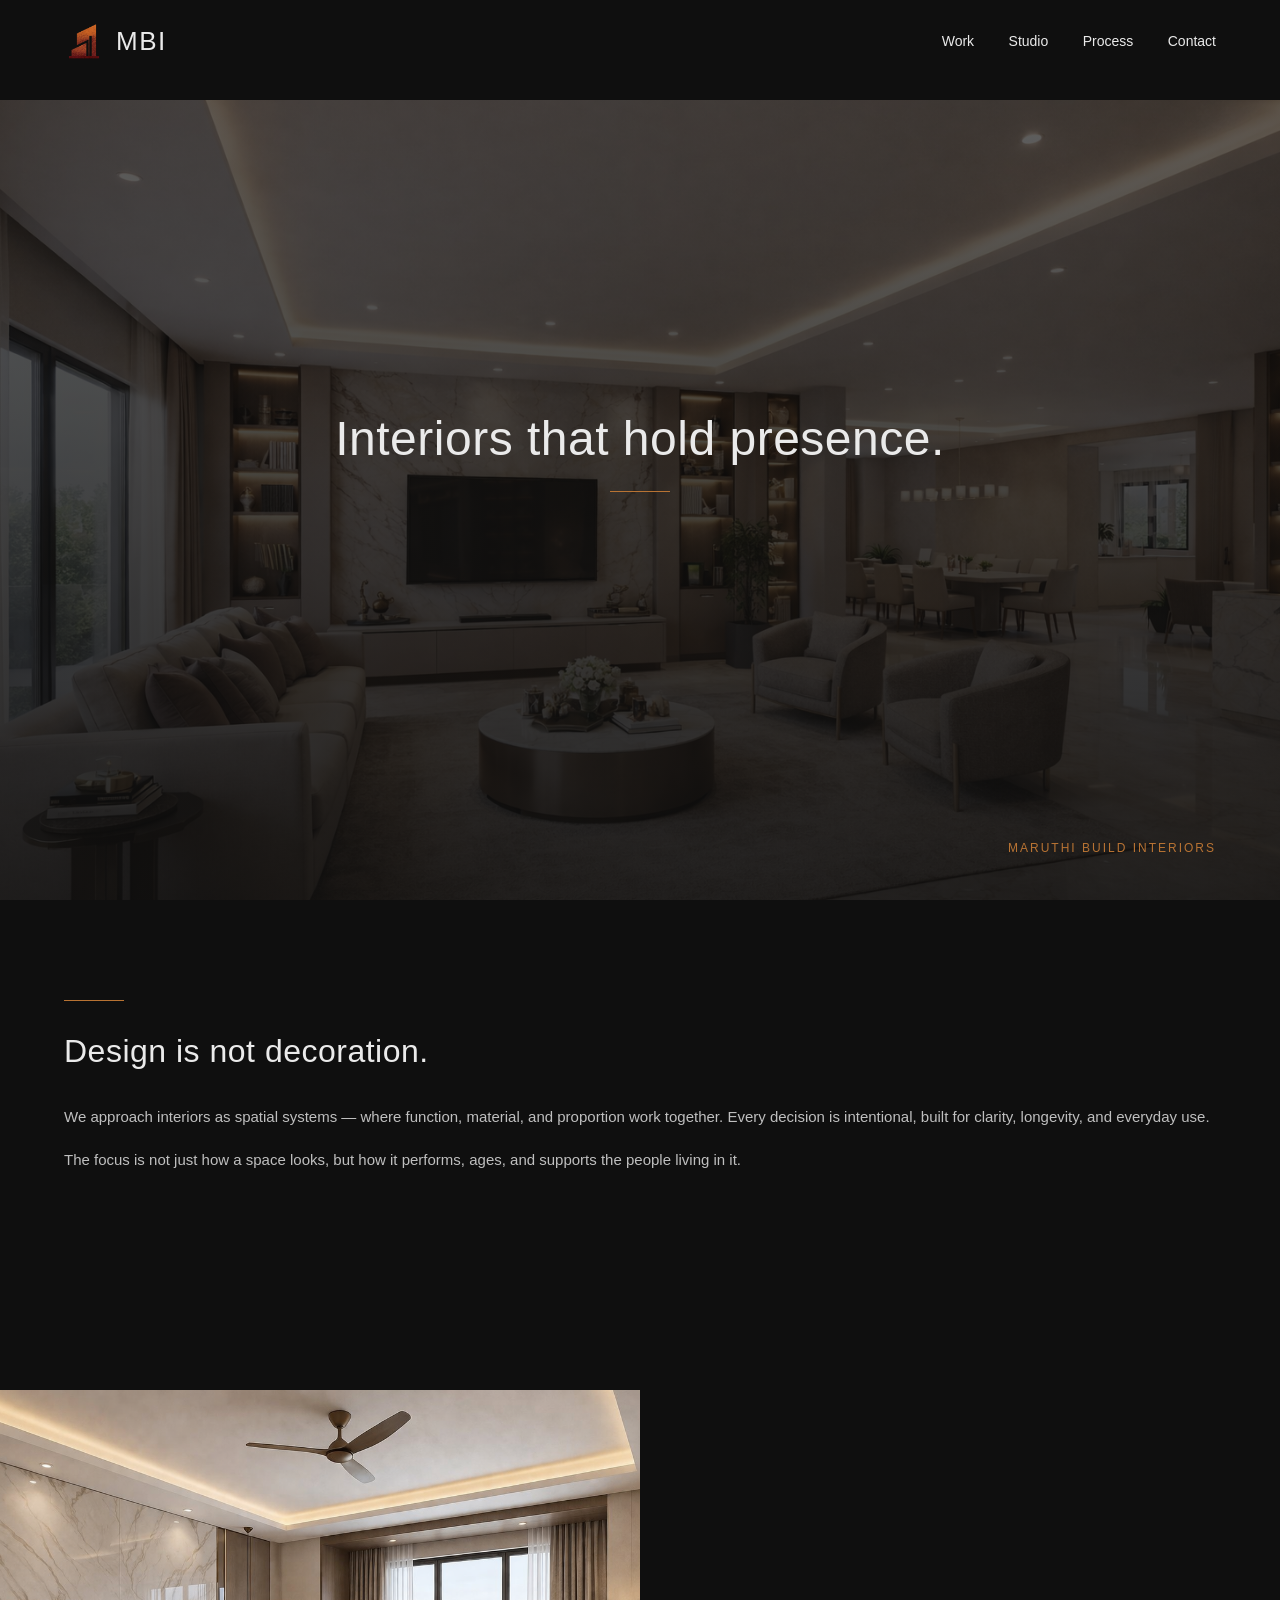
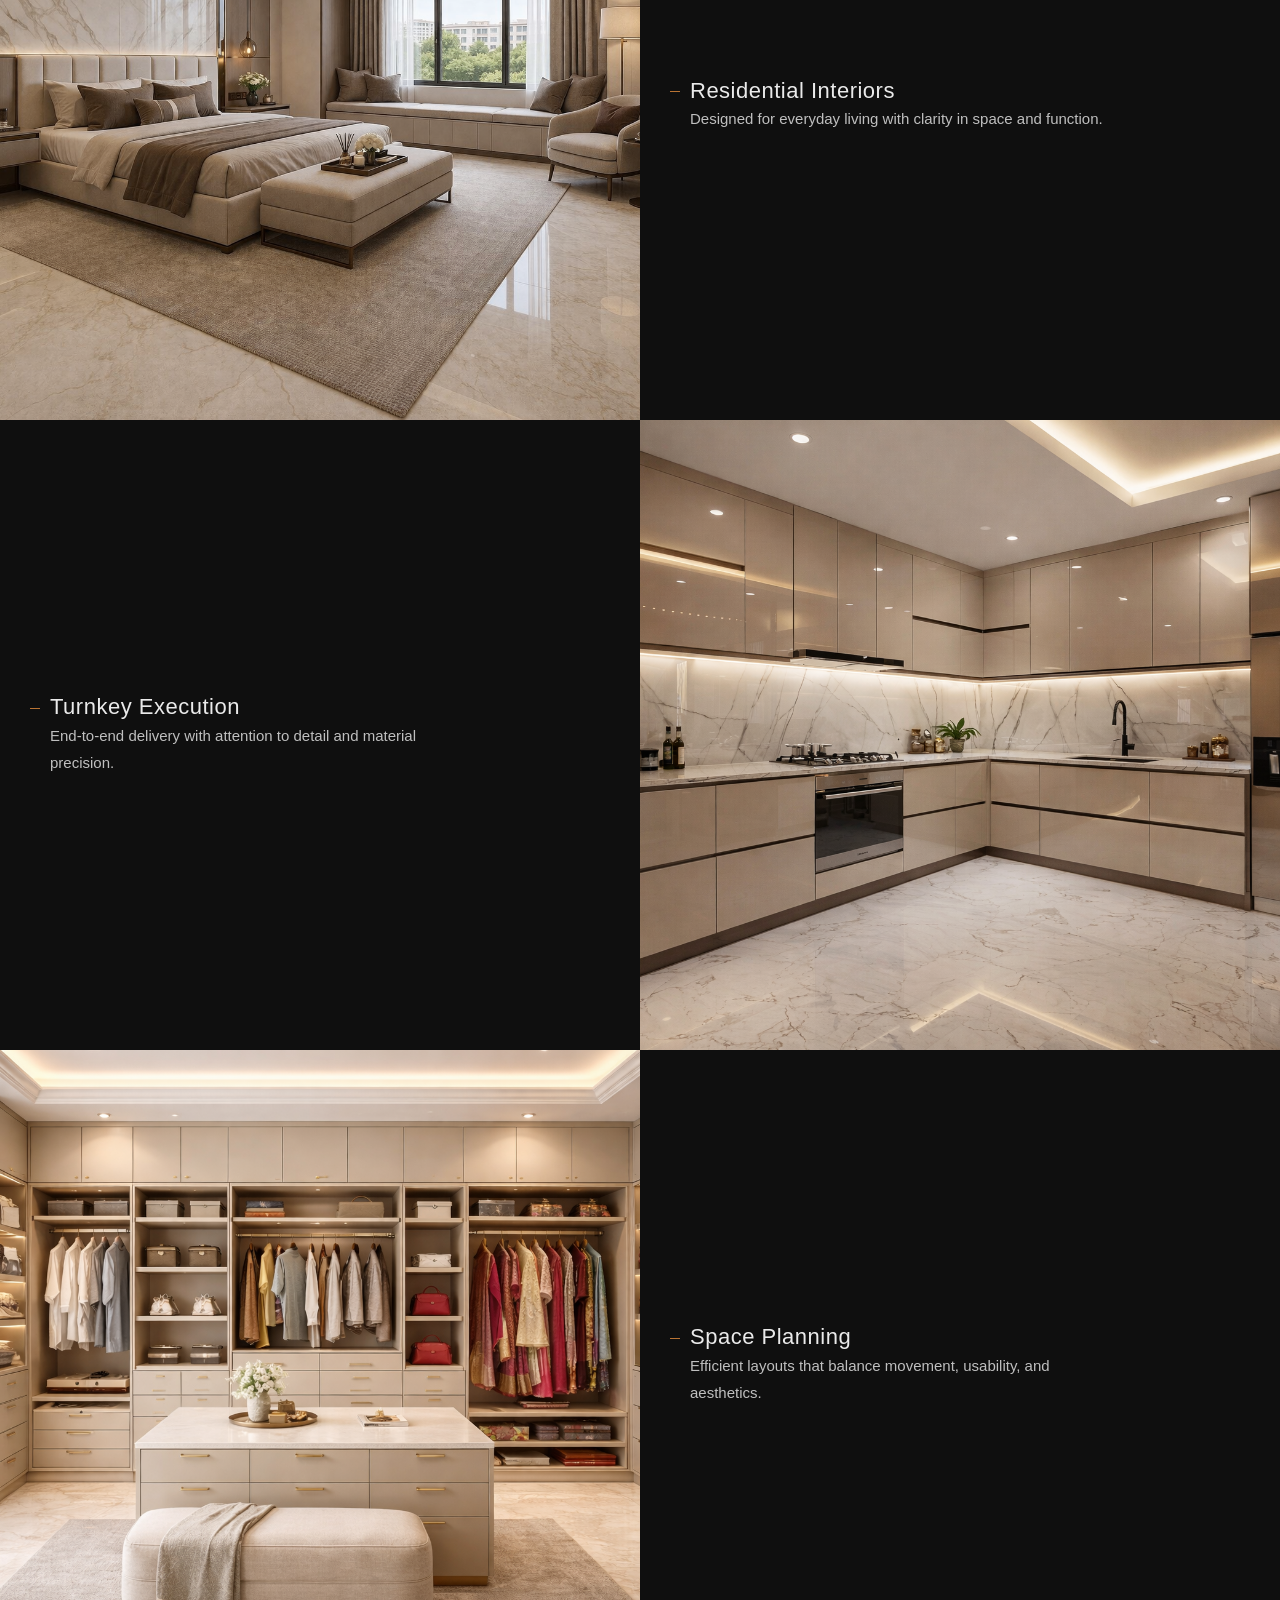
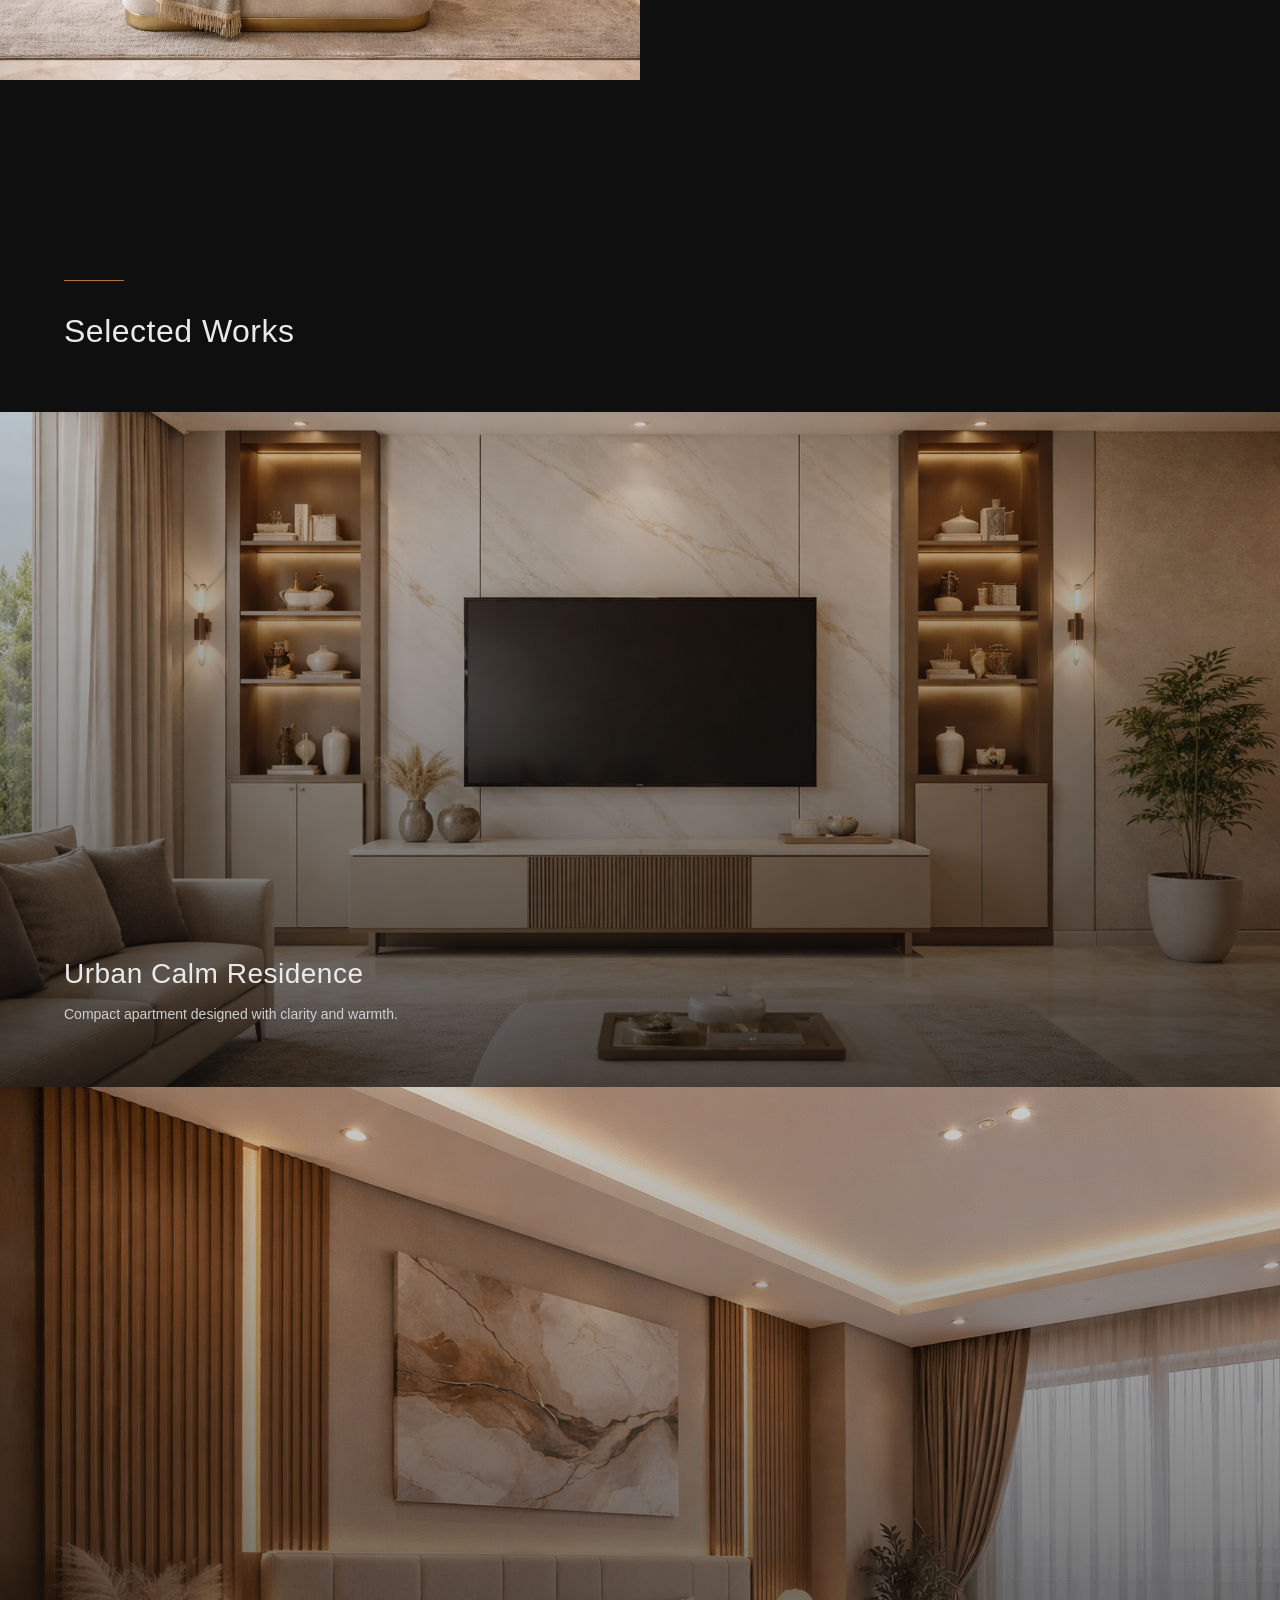
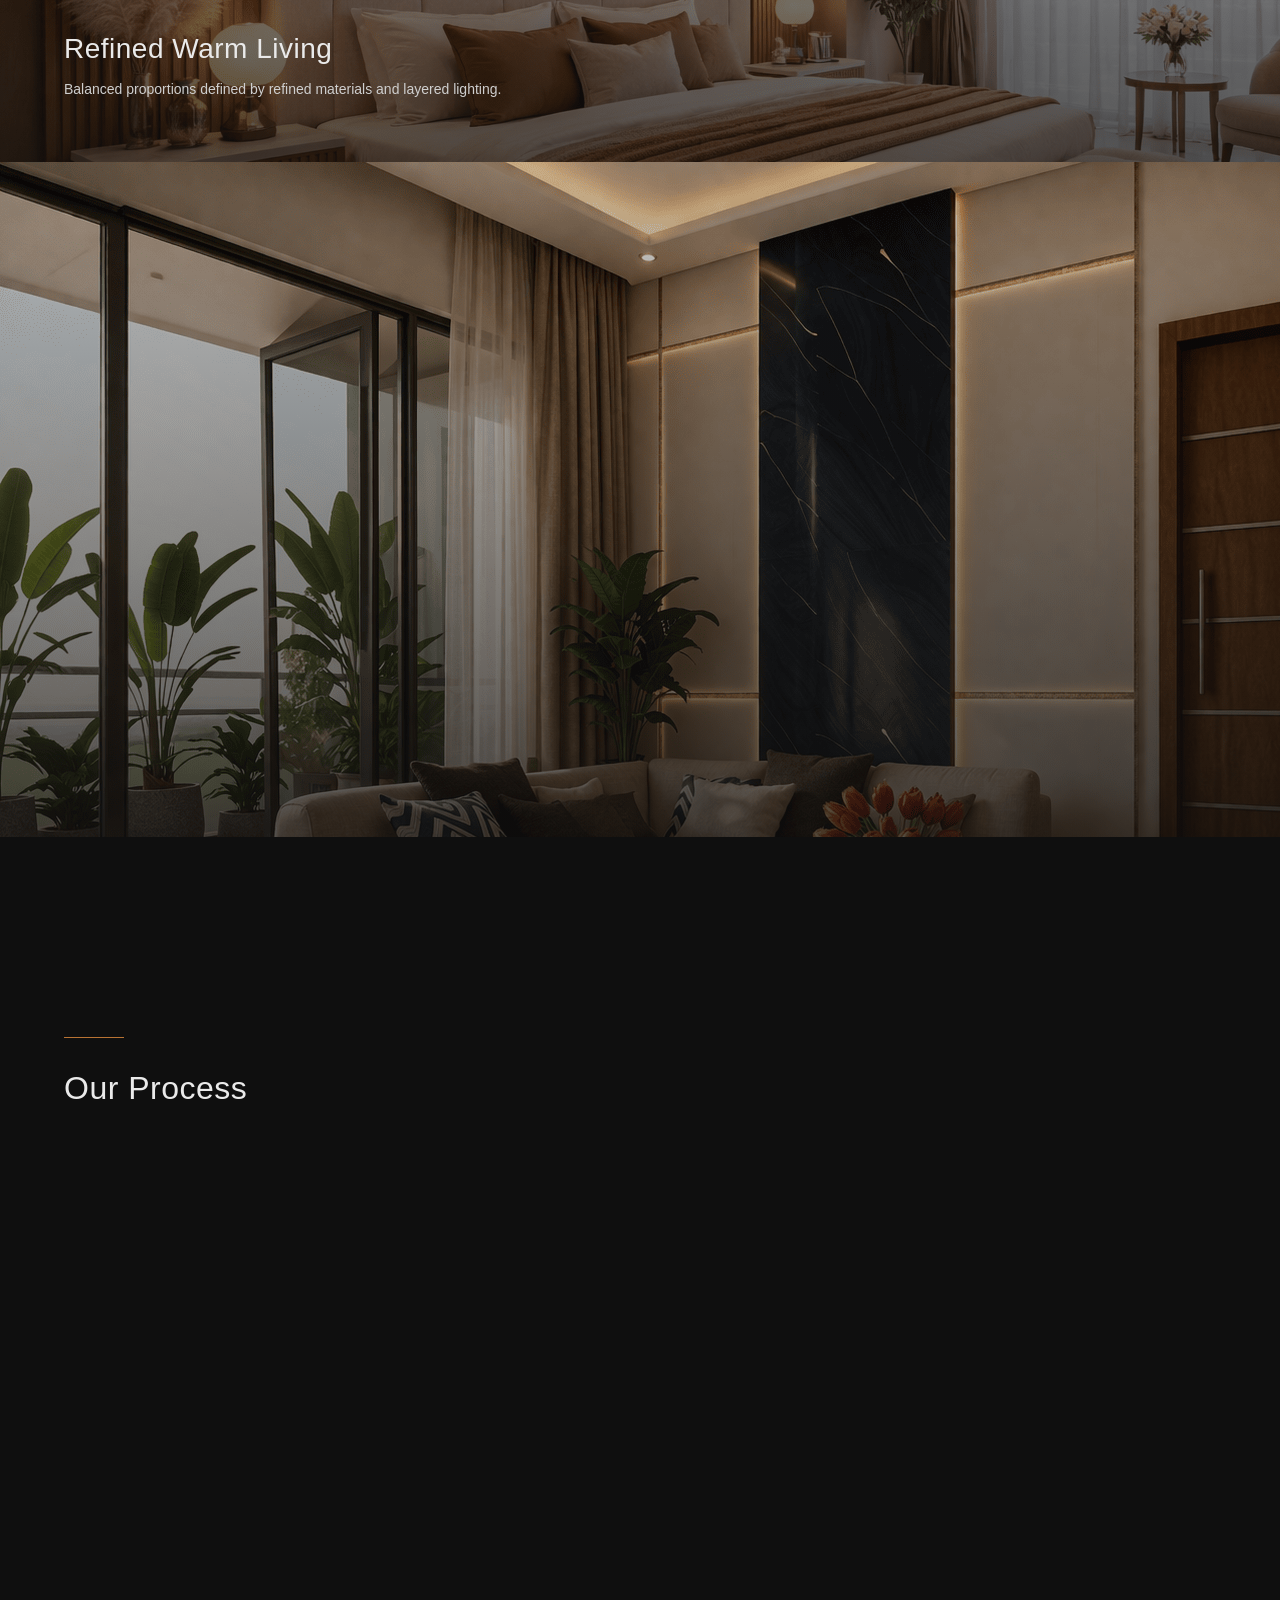
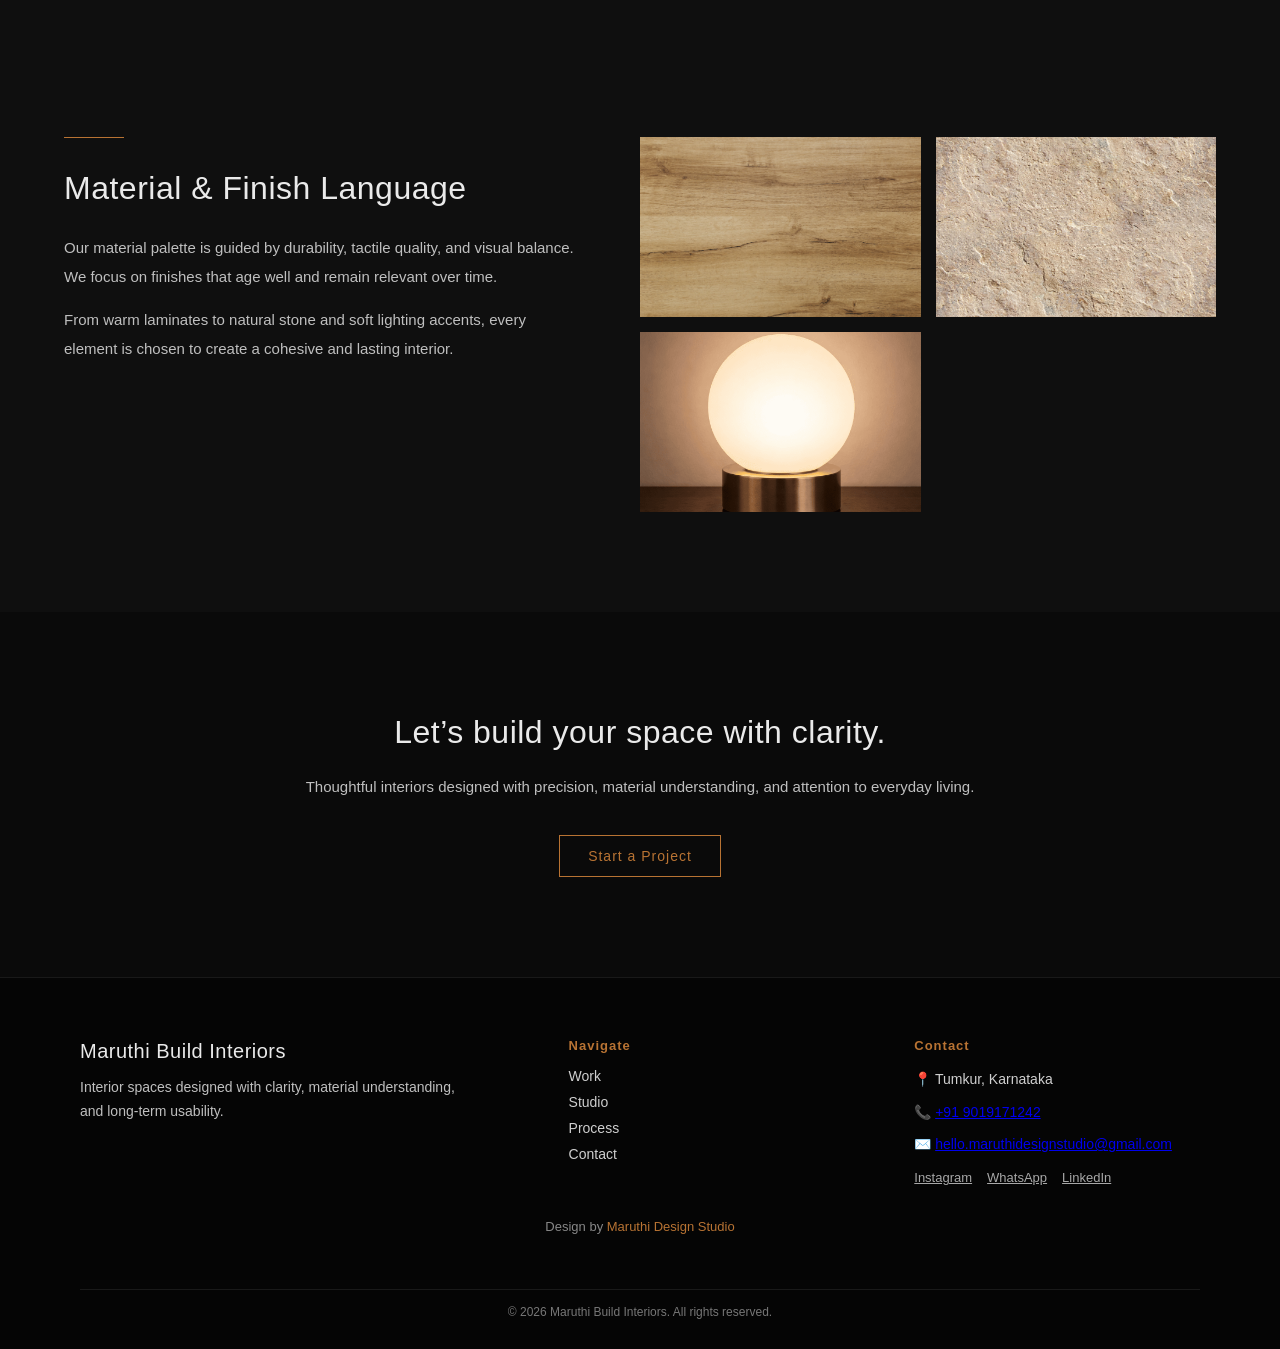
==== commit f710ddb7: "Update index.html" ====
--- a/index.html
+++ b/index.html
@@ -120,7 +120,9 @@
     </a>
 
     <a href="projects/project2.html" class="project">
-        <div class="project-image project7"></div>
+        <div class="project-image">
+    <img src="images/project7.png" alt="Project">
+</div>
         <div class="project-info">
             <h3>Refined Warm Living</h3>
             <p>Balanced proportions defined by refined materials and layered lighting.</p>
@@ -128,7 +130,9 @@
      </a>
 
 <a href="projects/project3.html" class="project">
-    <div class="project-image project18"></div>
+    <div class="project-image">
+    <img src="images/project18.png" alt="Project">
+</div>
     <div class="project-info">
         <h3>Contemporary Family Home</h3>
         <p>Functional layouts with refined interior detailing.</p>
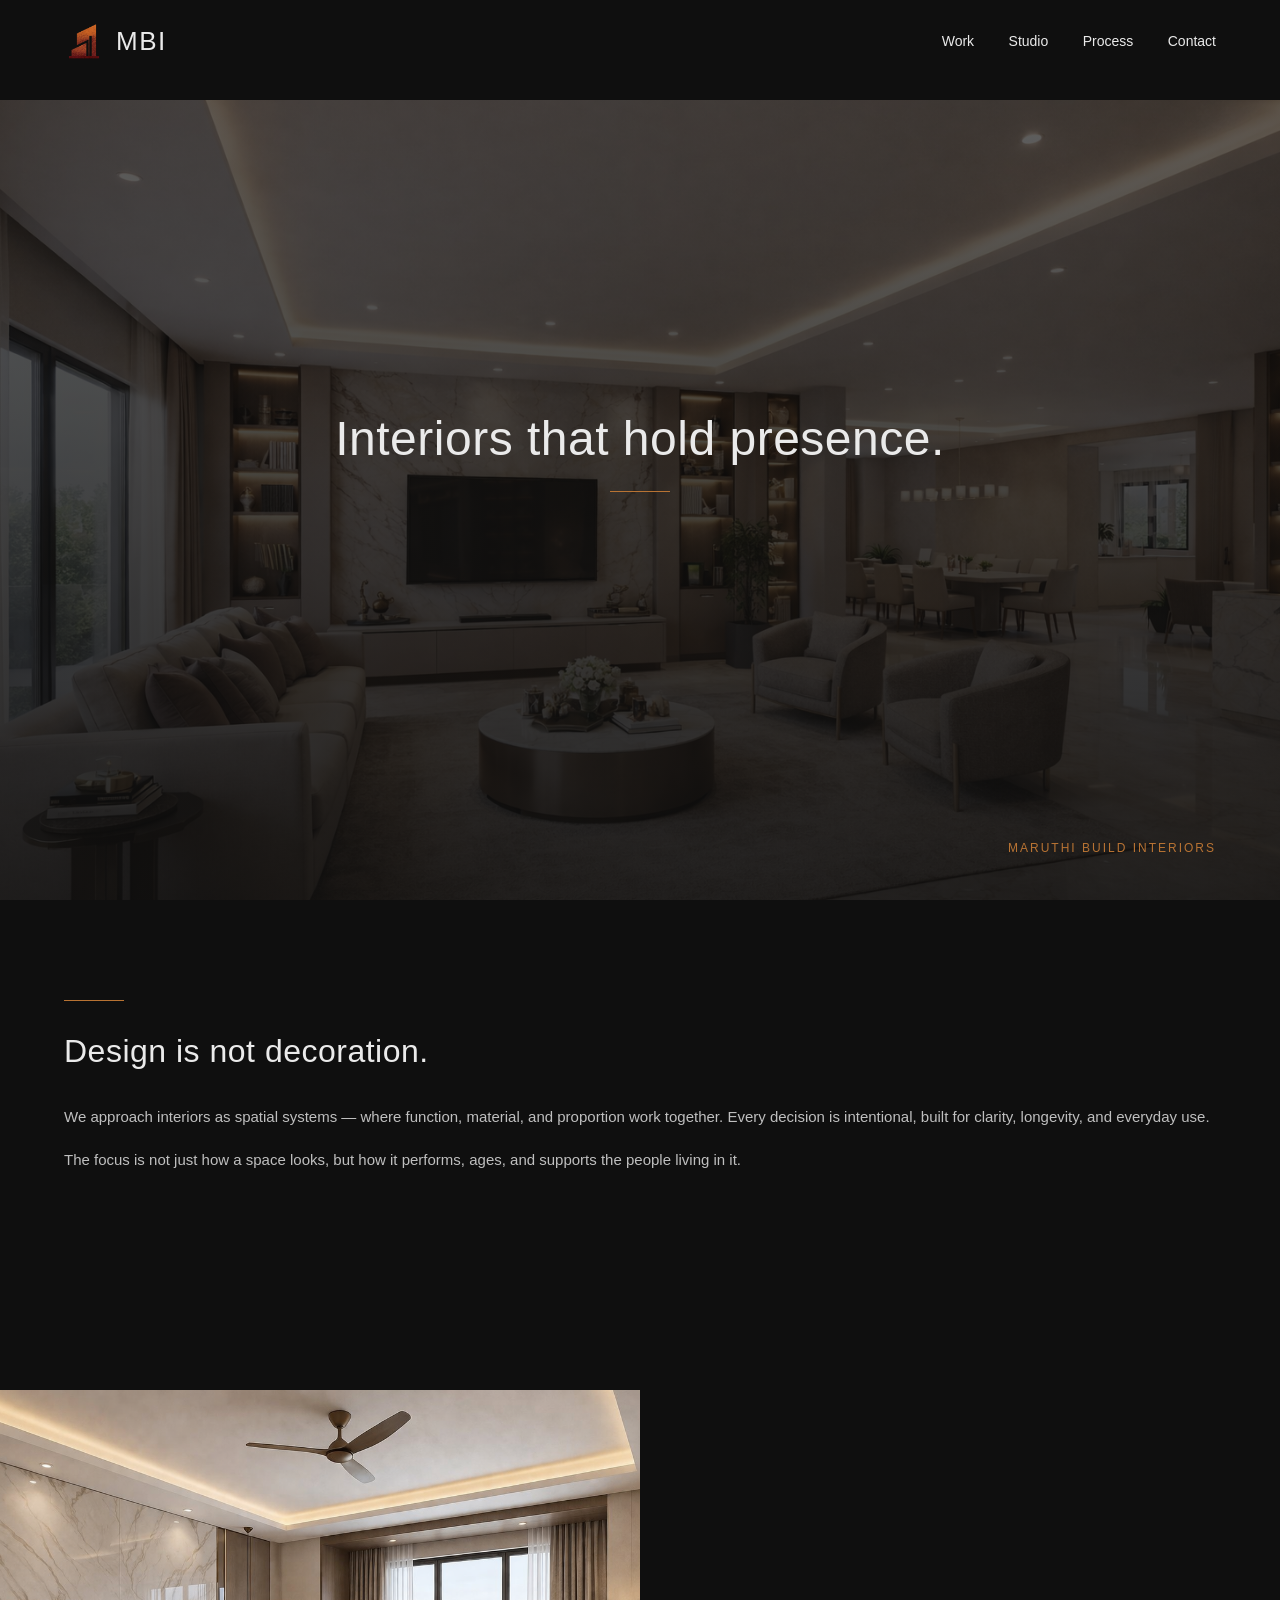
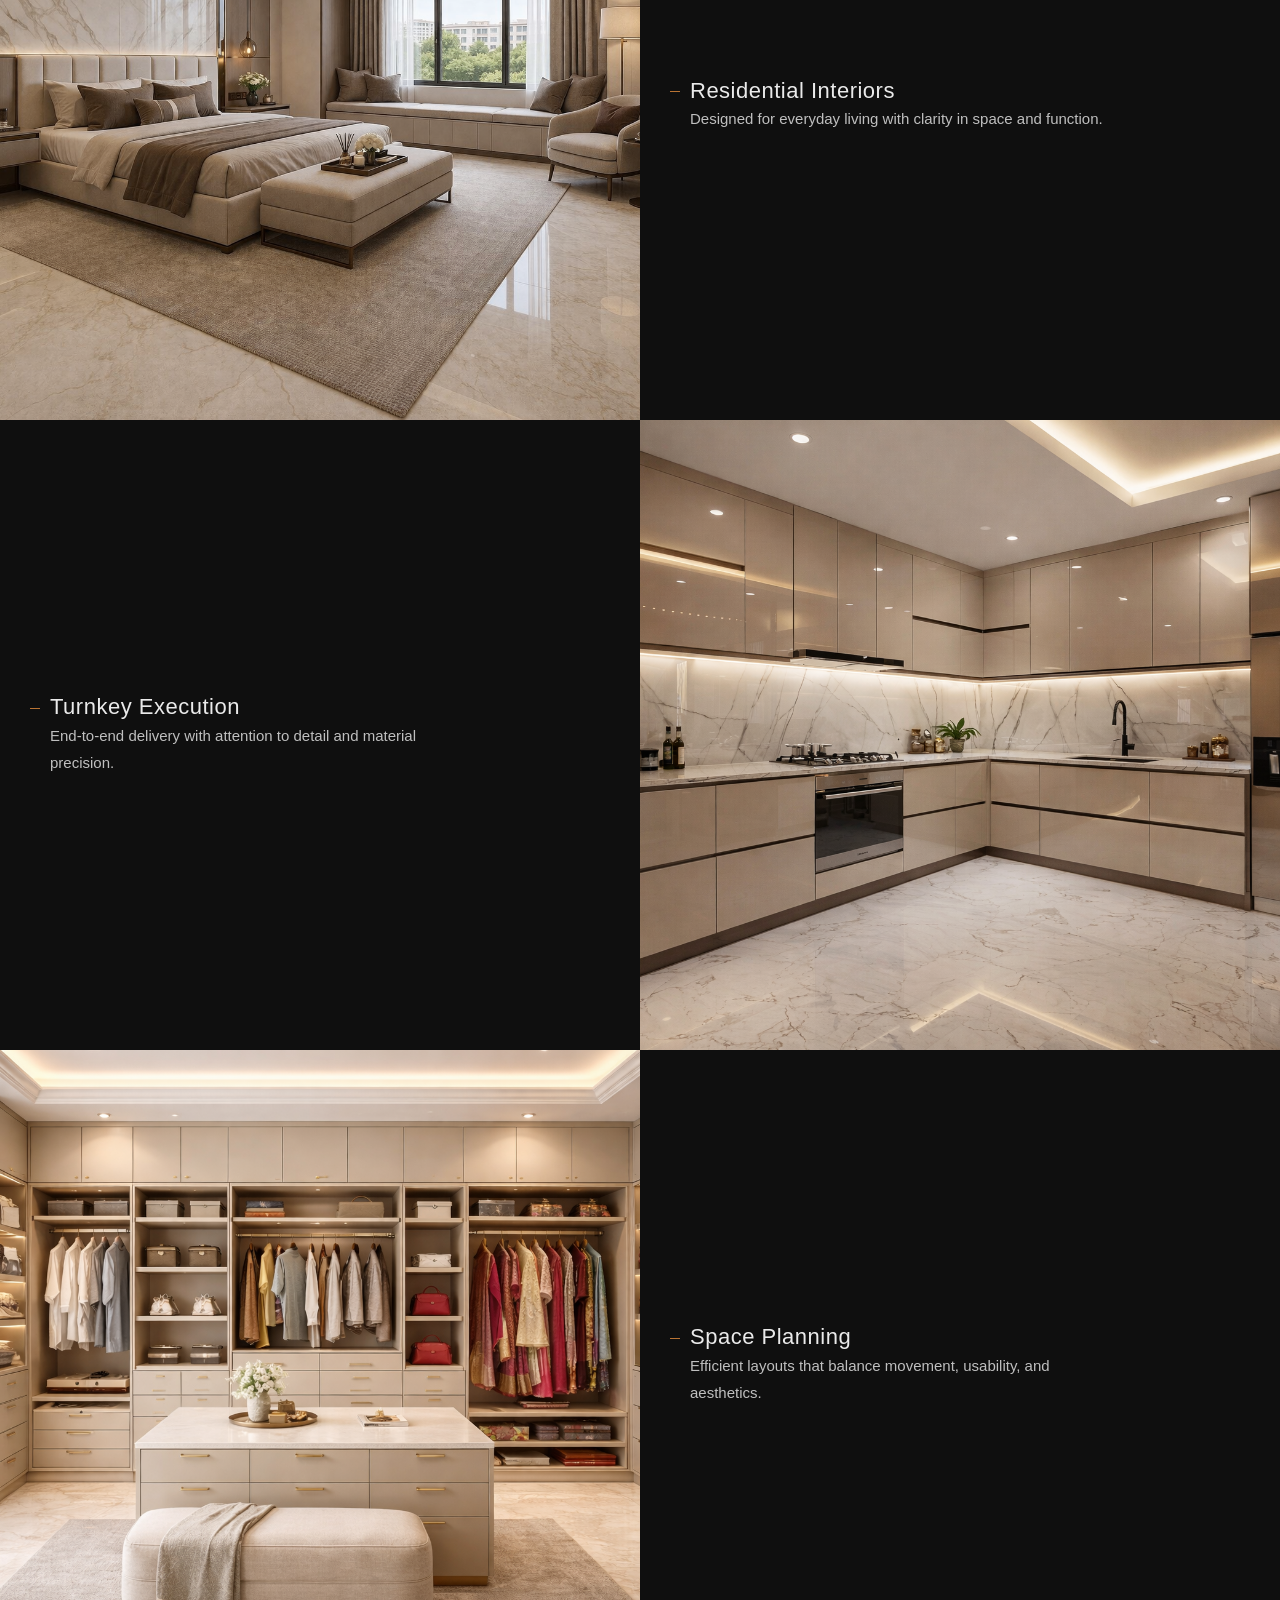
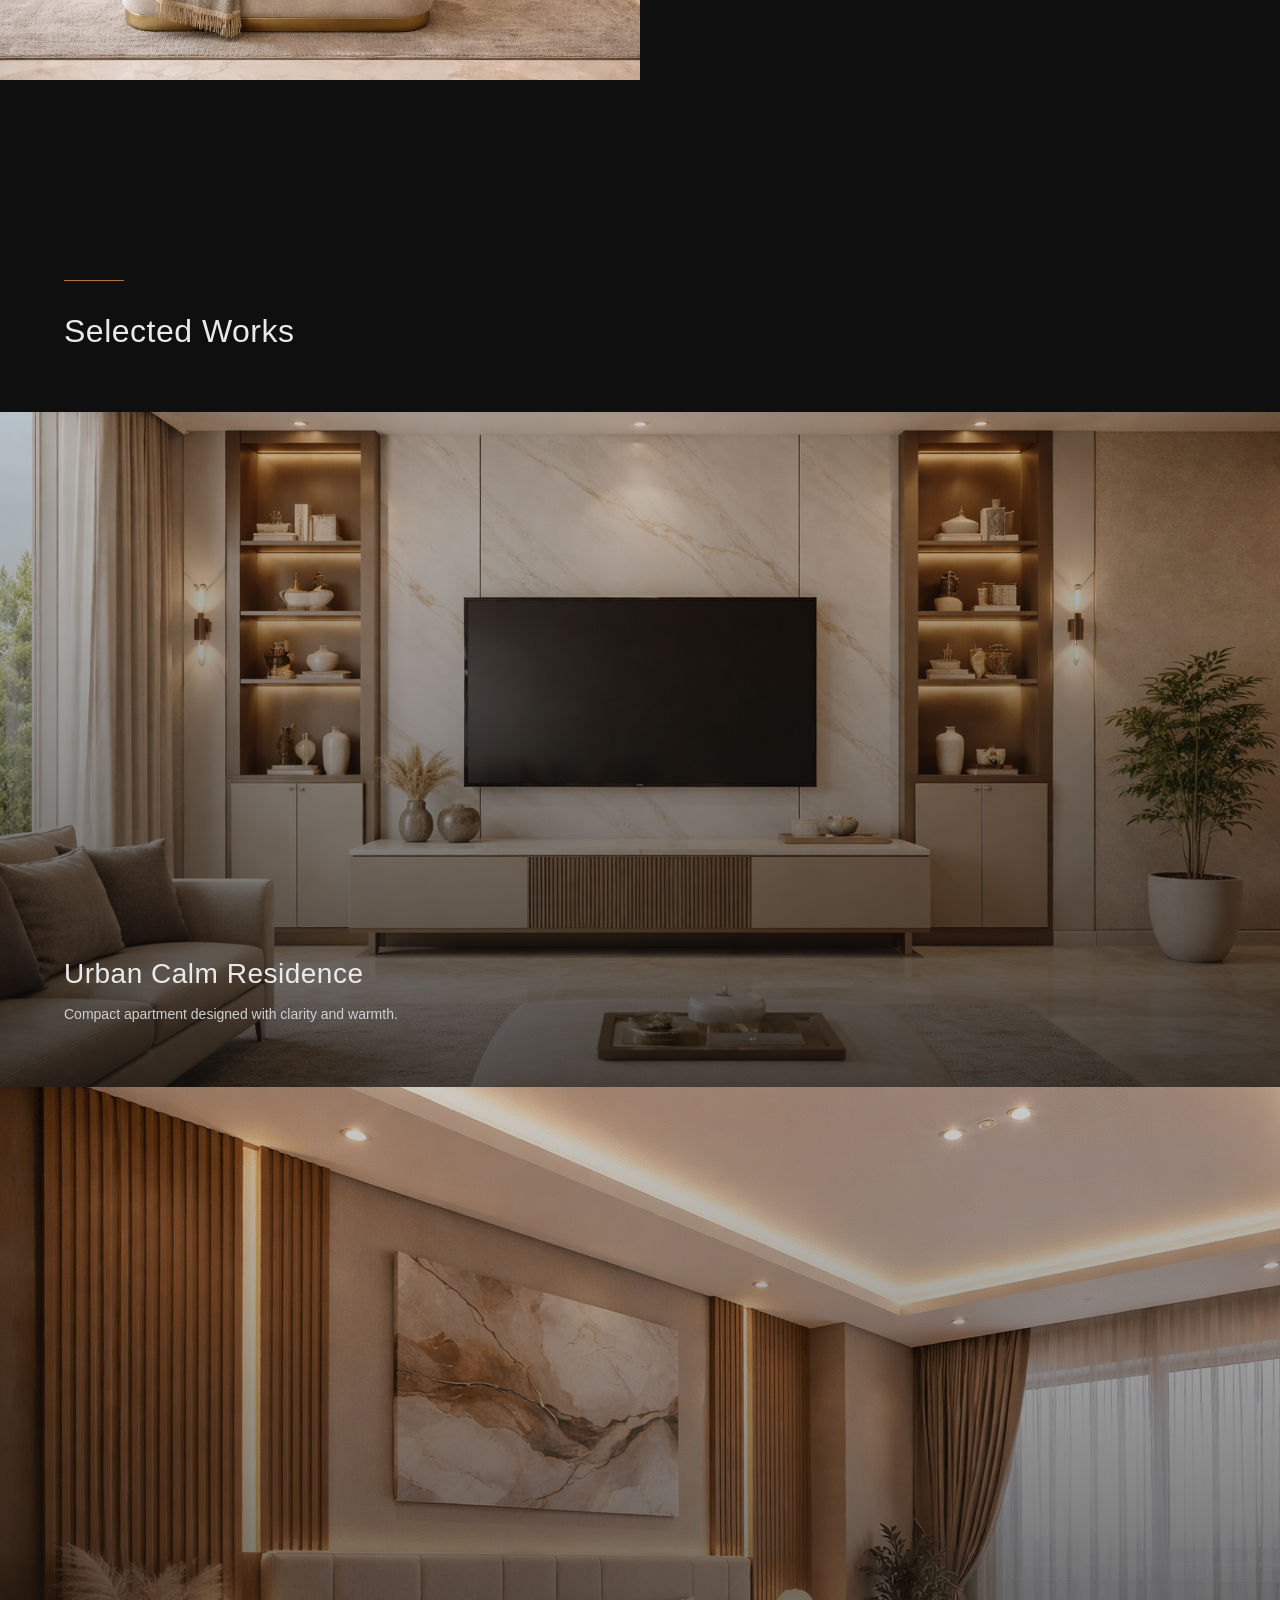
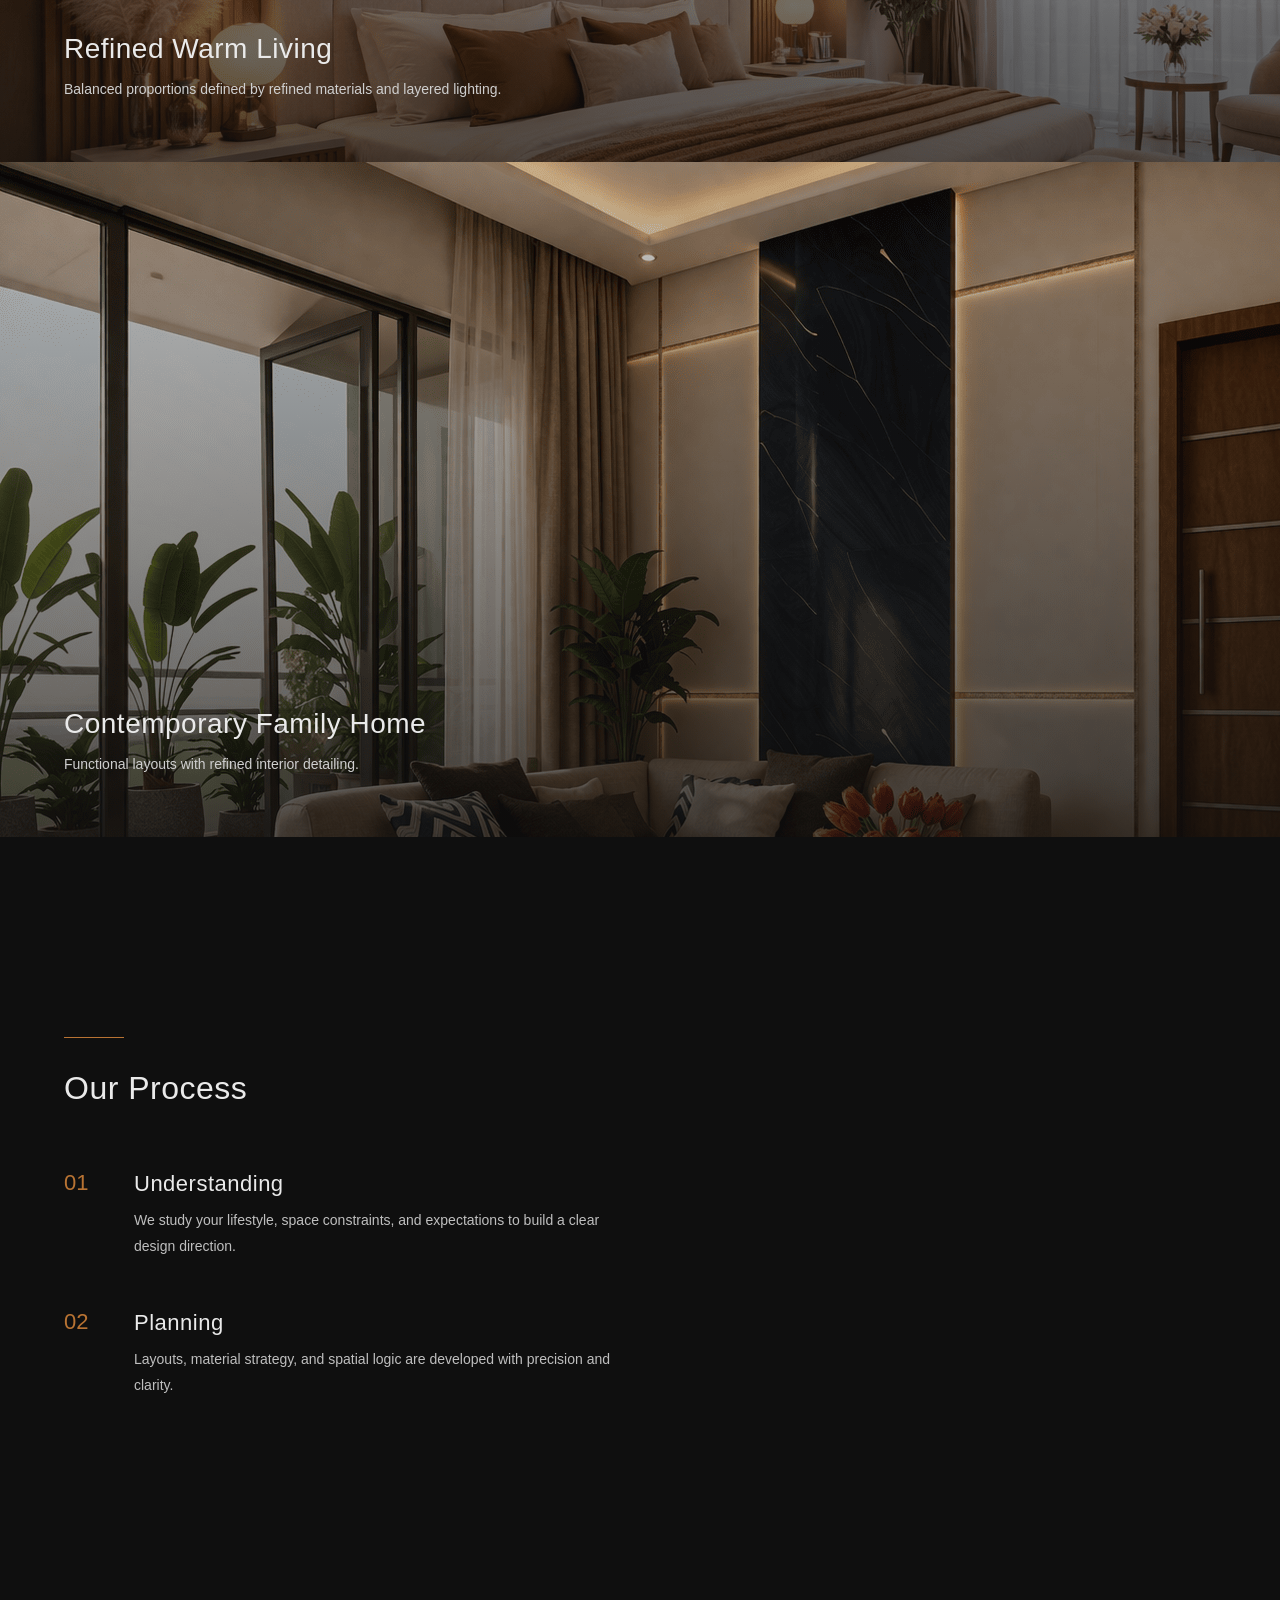
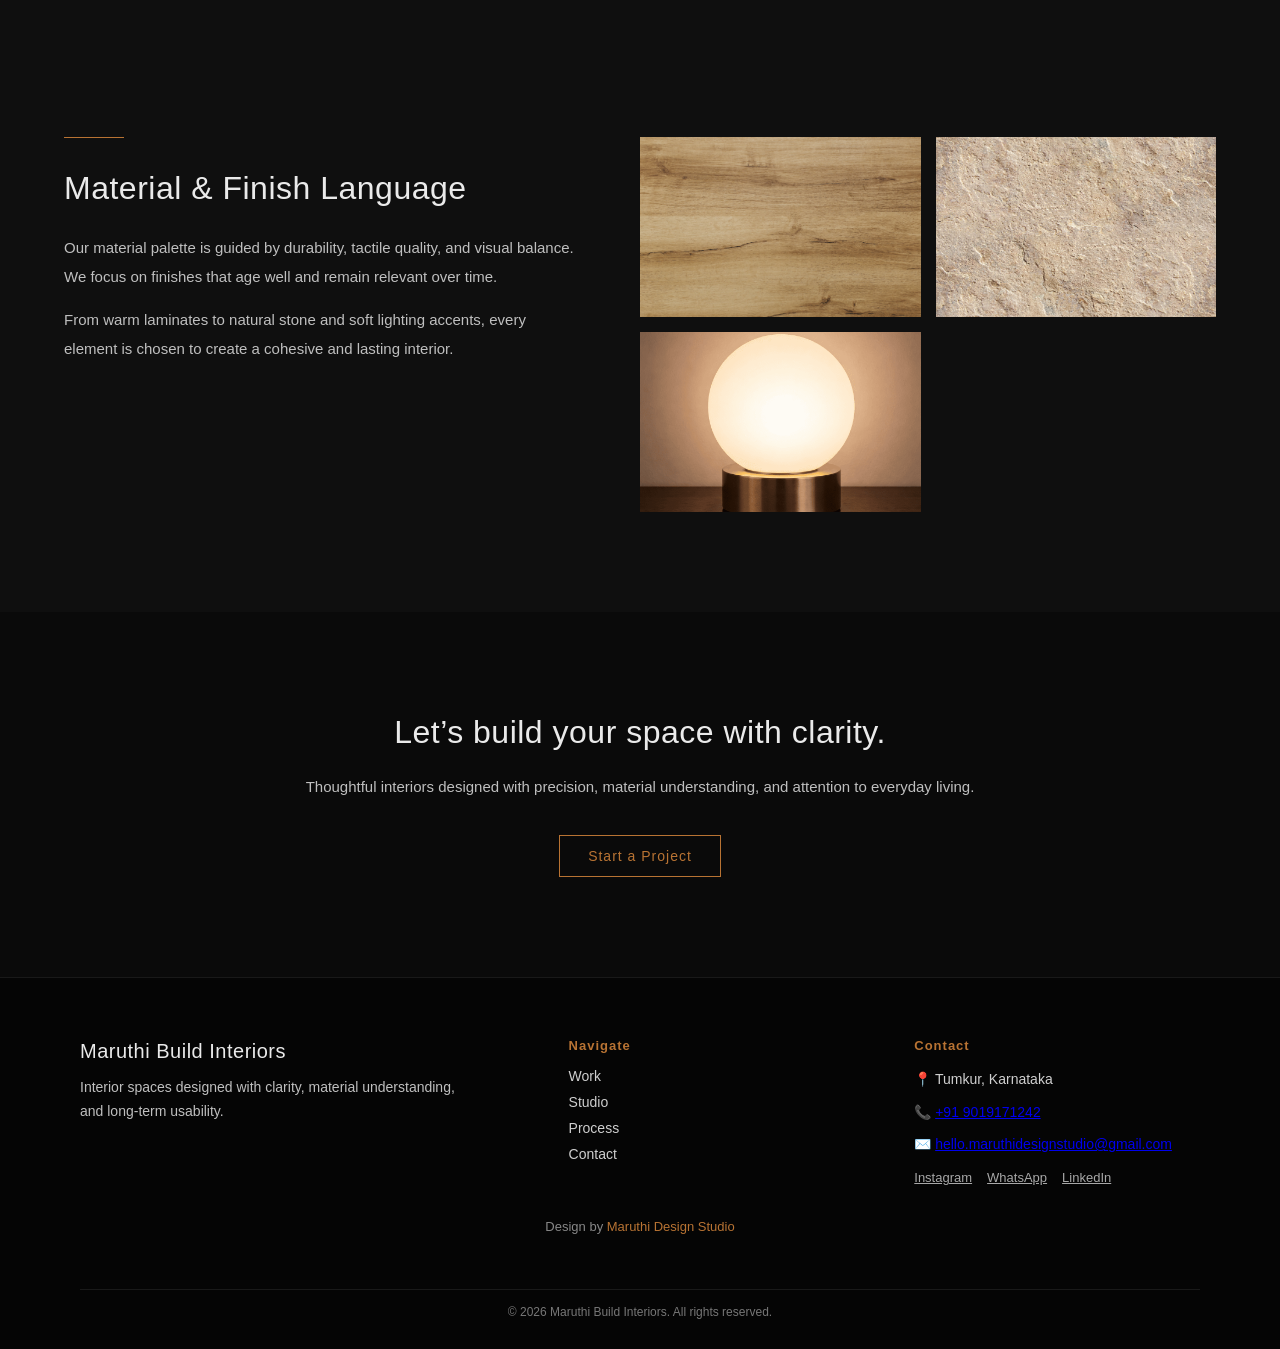
==== commit 85510197: "Update index.html" ====
--- a/index.html
+++ b/index.html
@@ -121,7 +121,7 @@
 
     <a href="projects/project2.html" class="project">
         <div class="project-image">
-    <img src="images/project7.png" alt="Project">
+    <img src="images/project7.png" alt="Project 2">
 </div>
         <div class="project-info">
             <h3>Refined Warm Living</h3>
@@ -131,7 +131,7 @@
 
 <a href="projects/project3.html" class="project">
     <div class="project-image">
-    <img src="images/project18.png" alt="Project">
+    <img src="images/project18.png" alt="Project 3">
 </div>
     <div class="project-info">
         <h3>Contemporary Family Home</h3>
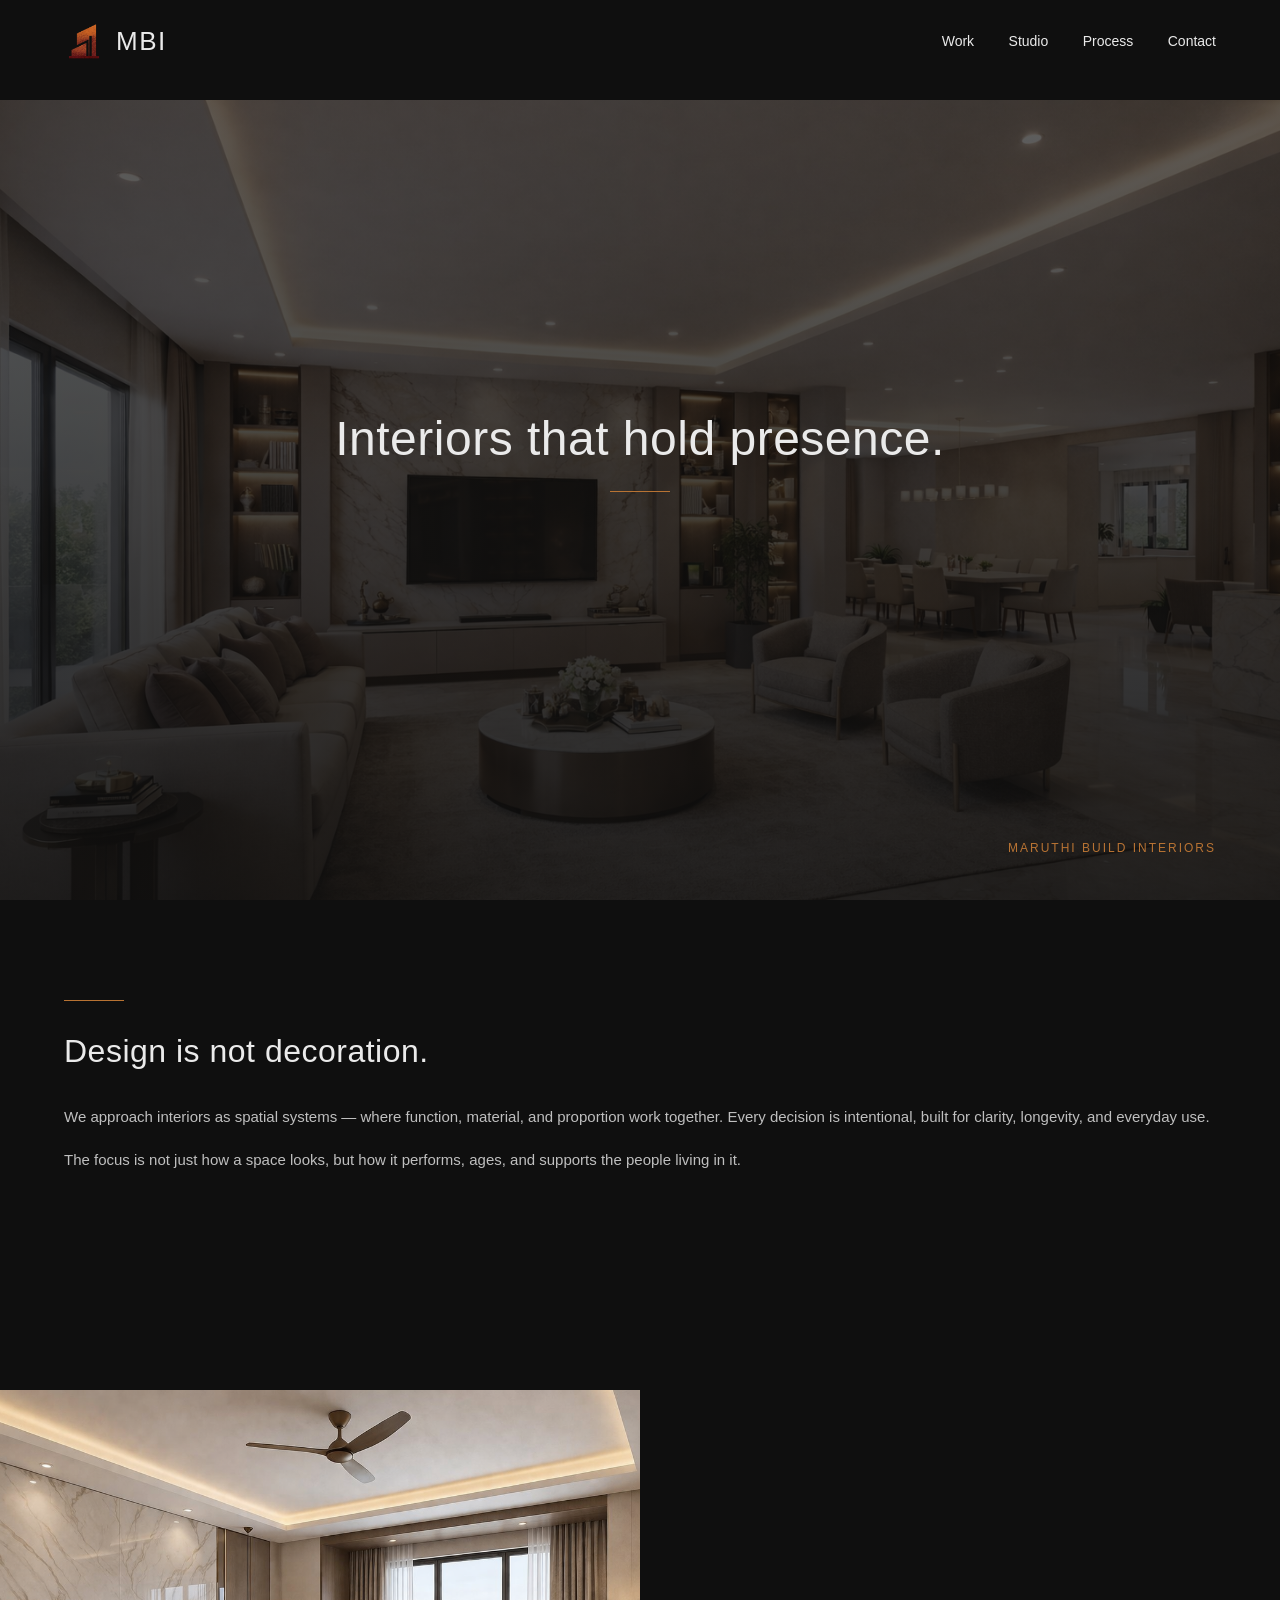
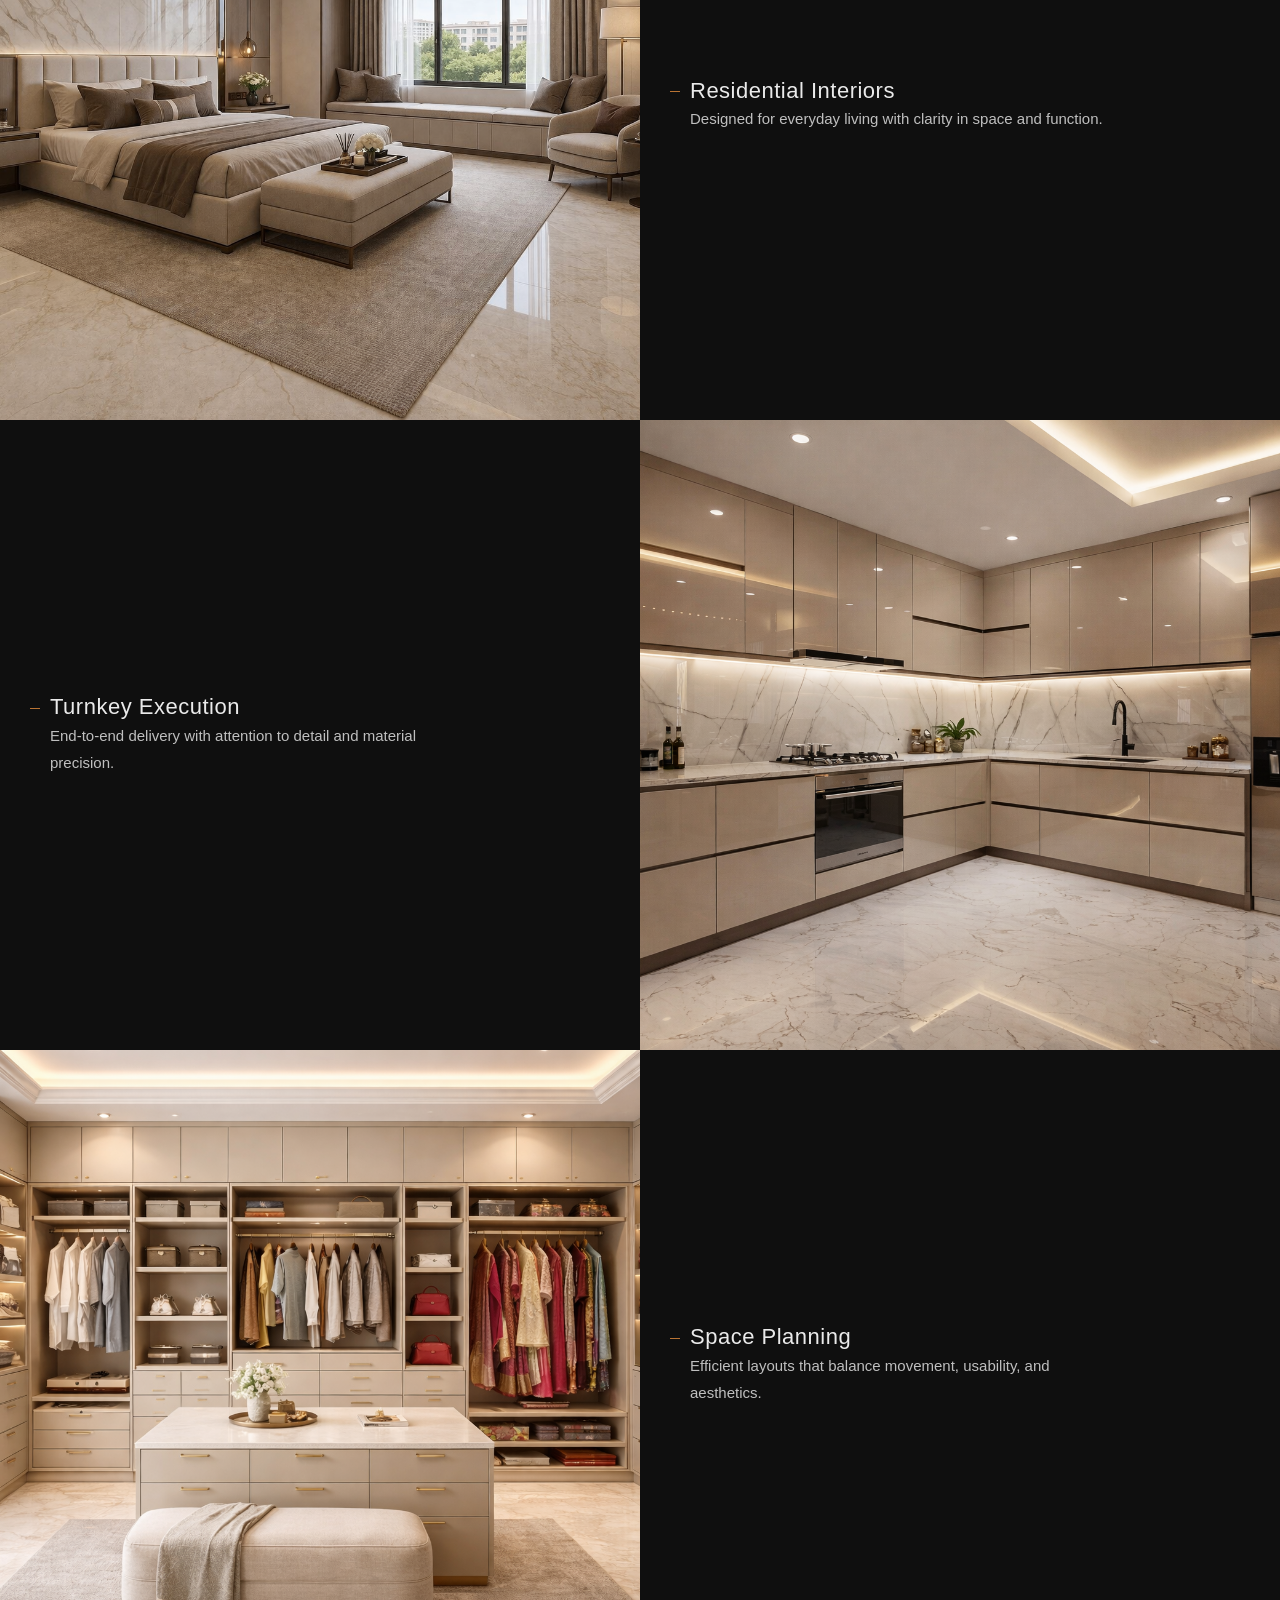
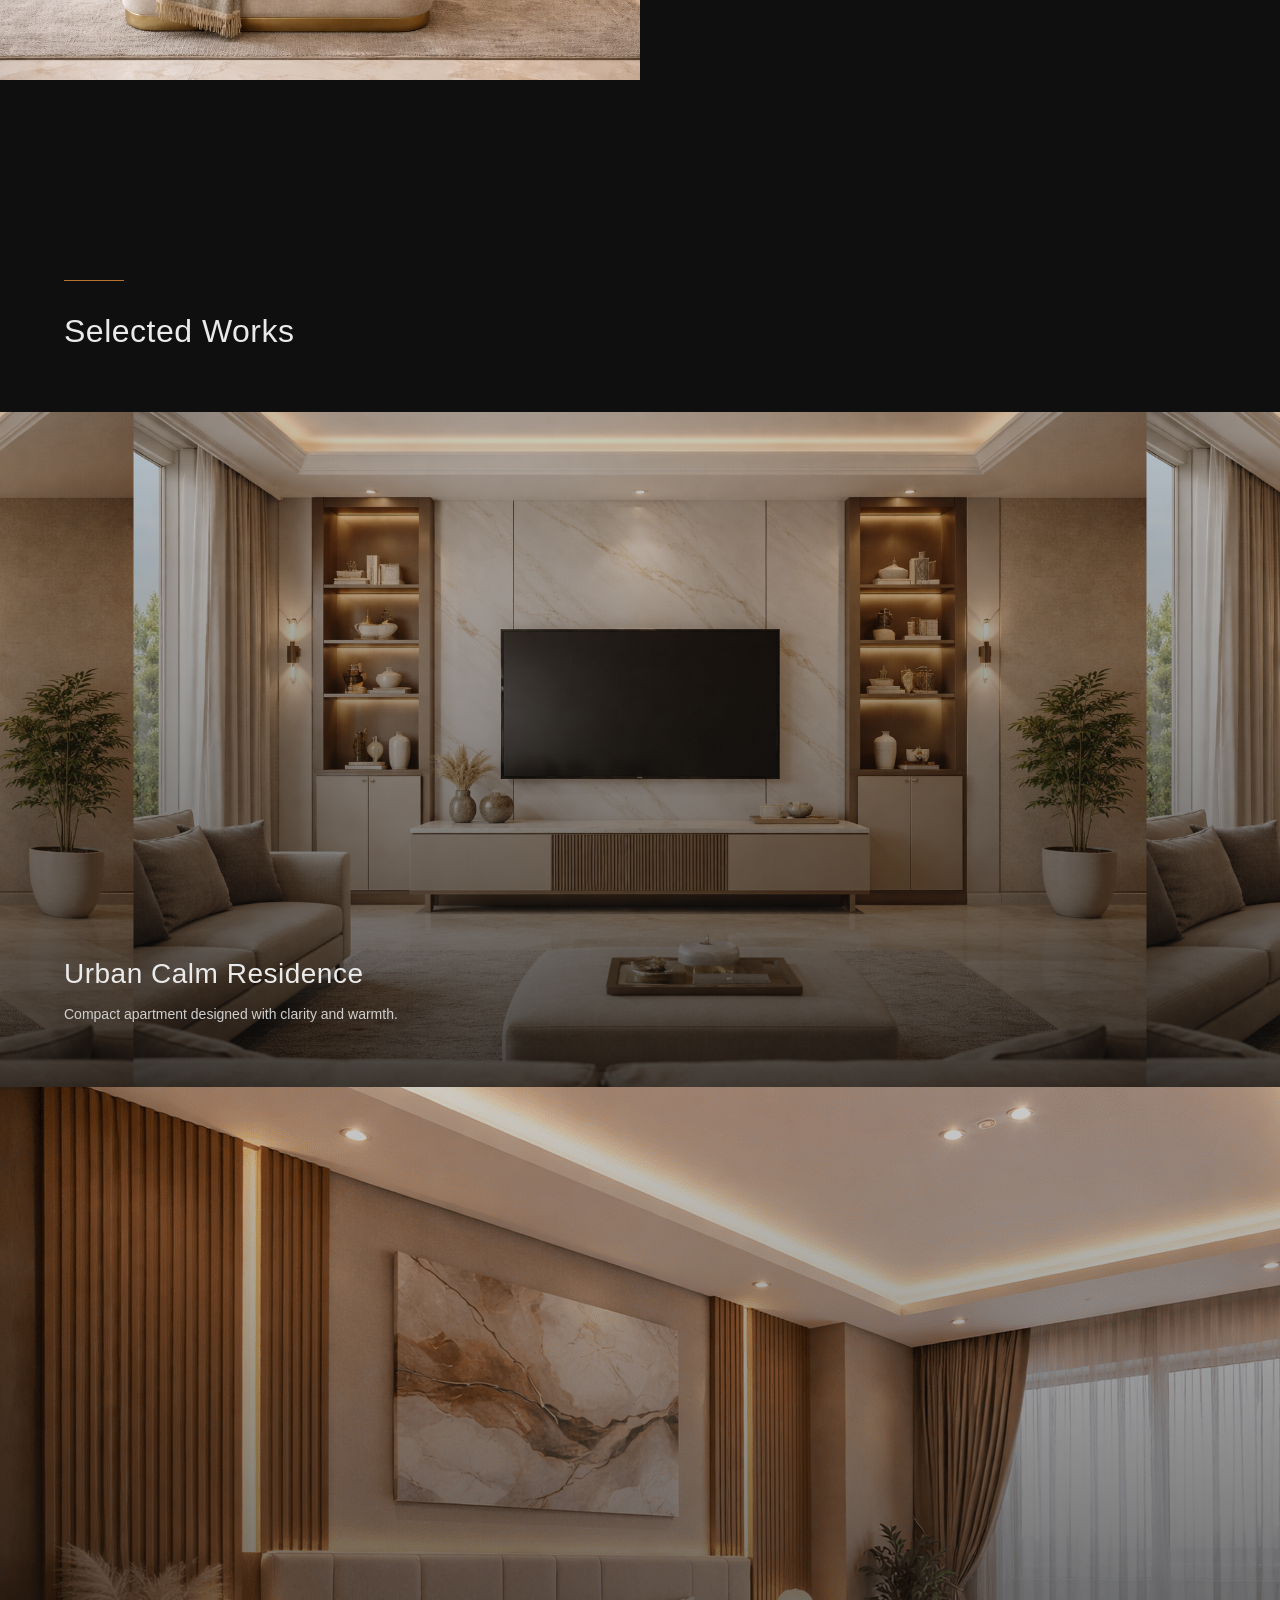
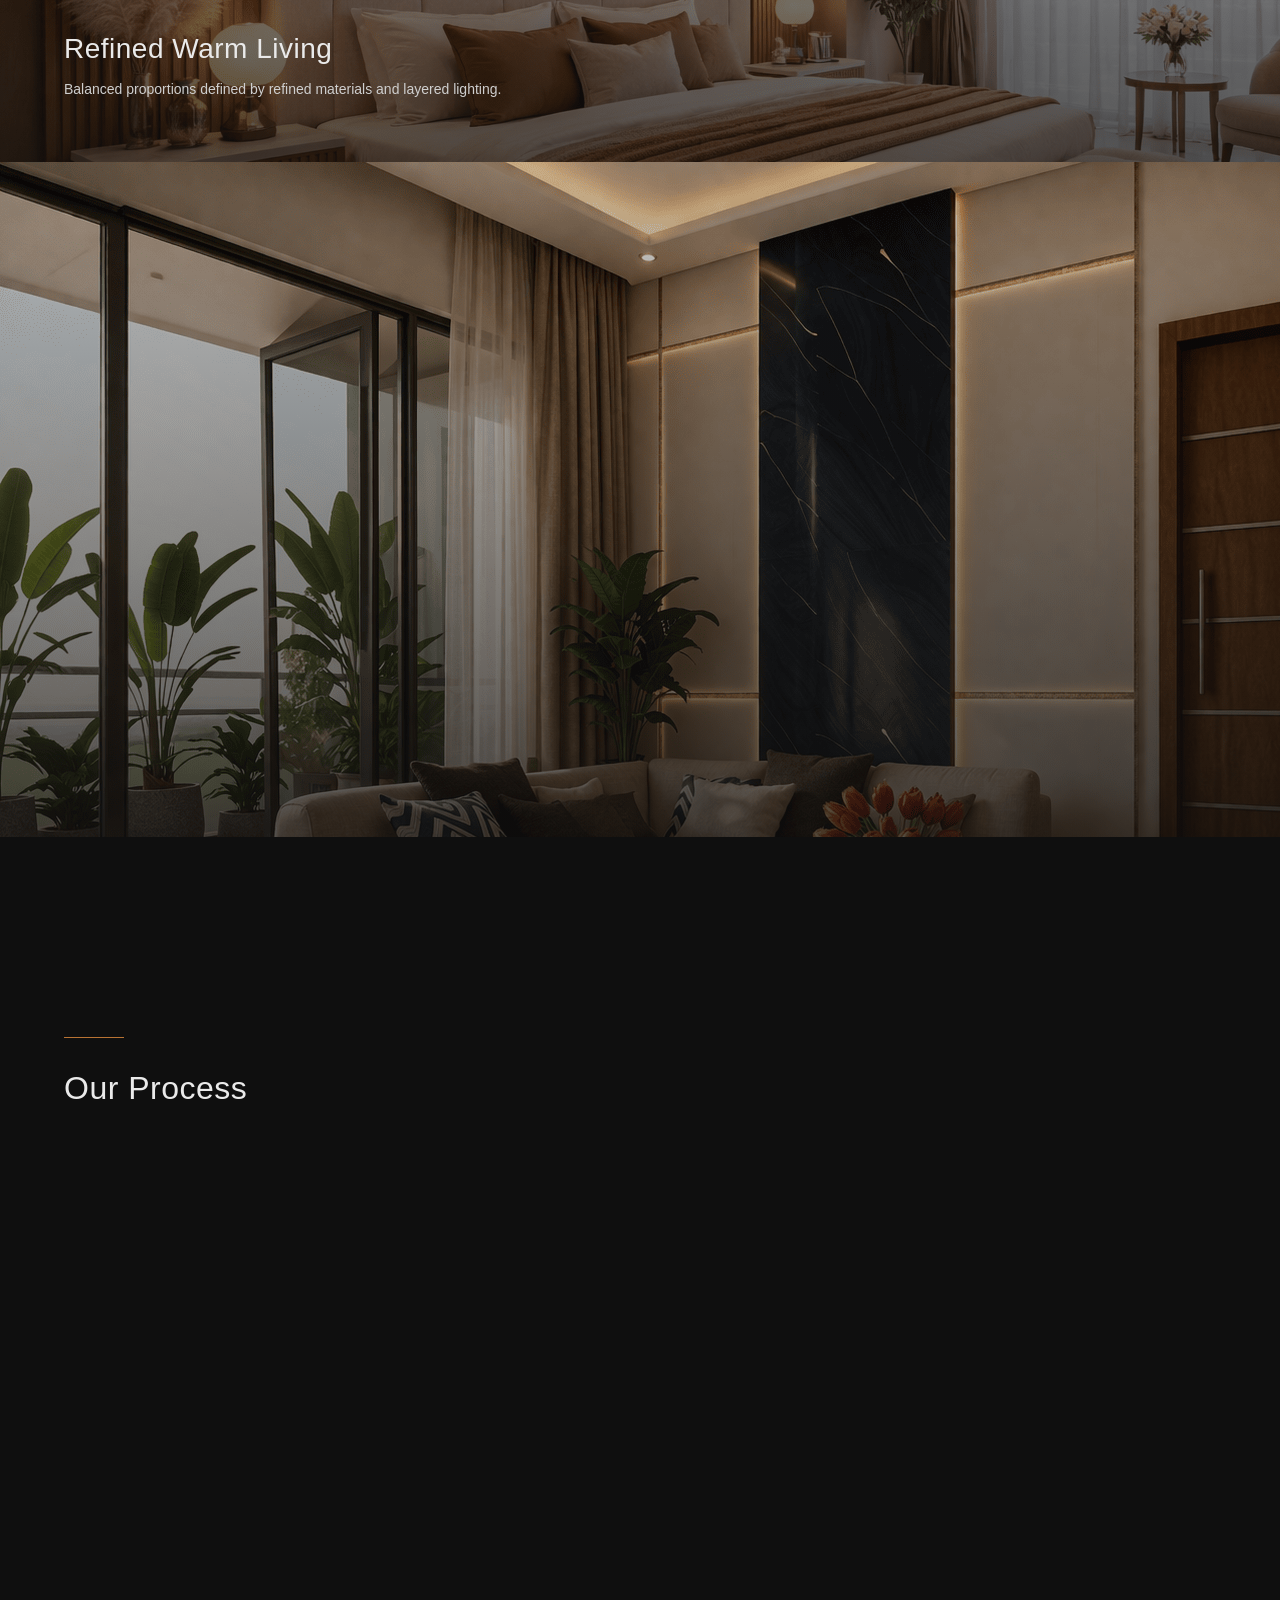
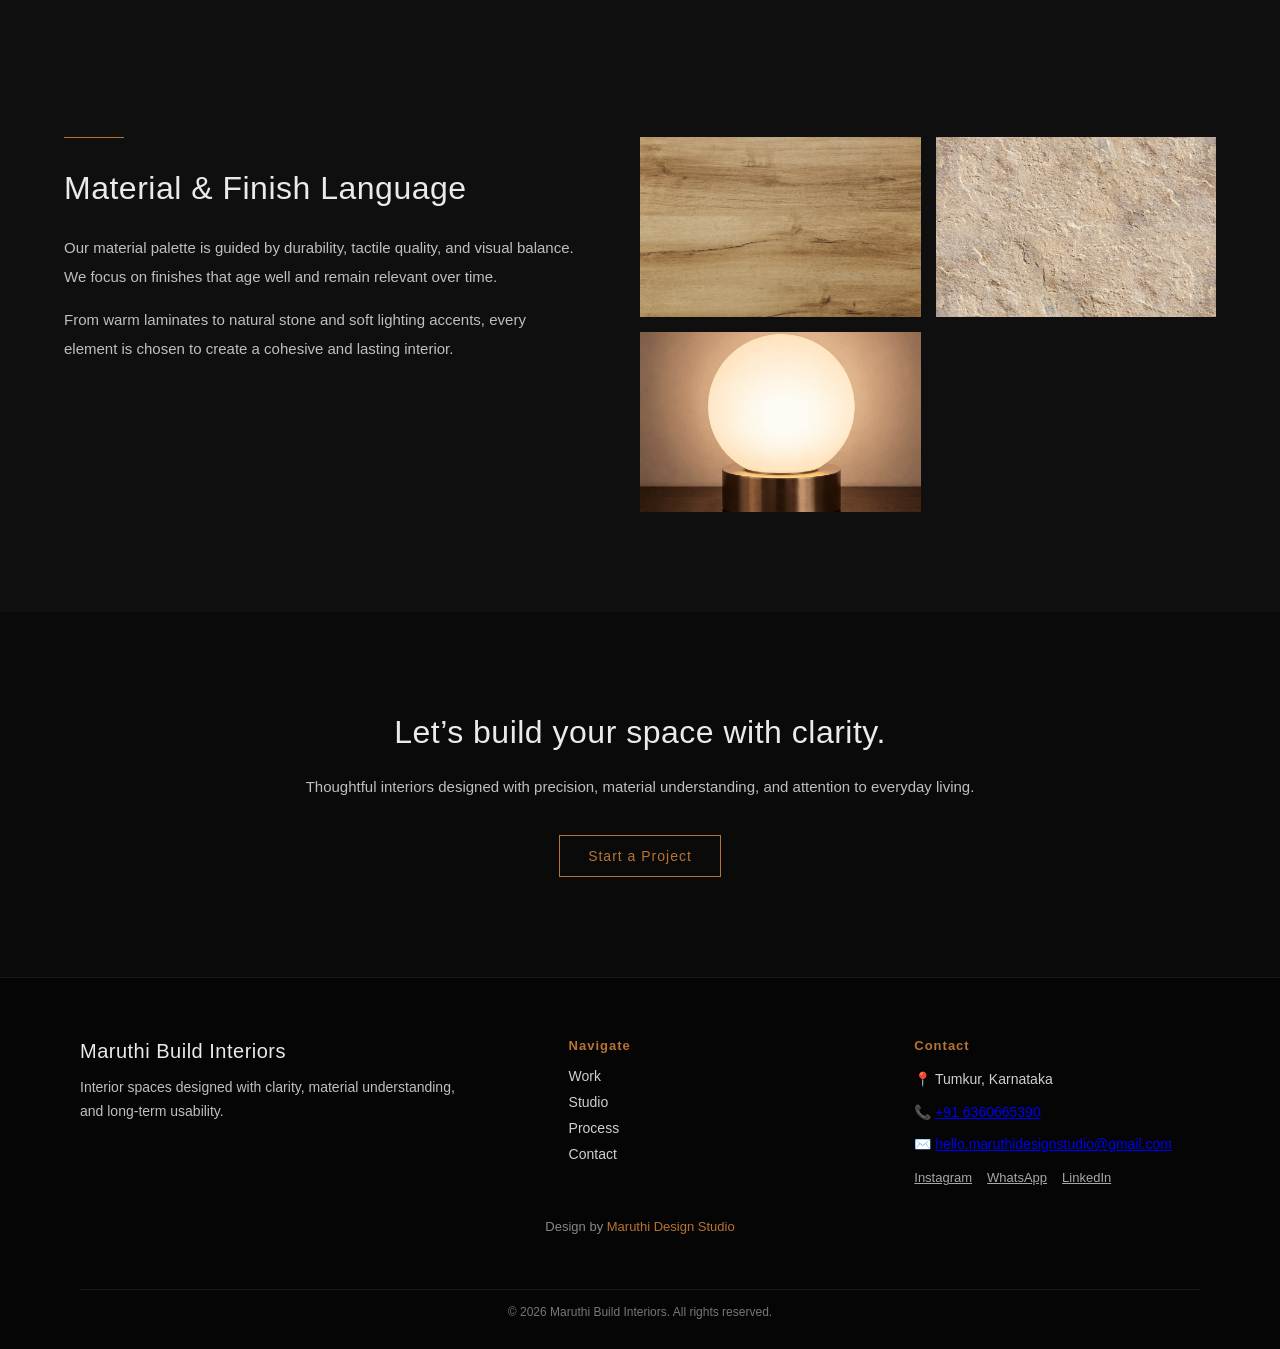
==== commit 7bd704e5: "Update index.html" ====
--- a/index.html
+++ b/index.html
@@ -303,7 +303,7 @@
 
     <p>
         📞 
-        <a href="tel:+919019171242">+91 9019171242</a>
+        <a href="tel:+916360665390">+91 6360665390</a>
     </p>
 
     <p>
--- a/css/style.css
+++ b/css/style.css
@@ -481,7 +481,7 @@
     width: 100%;
     height: 100%;
     background-position: center;
-    background-size: cover;
+    background-size: contain;
 }
 
 /* ADD THIS */
@@ -533,18 +533,19 @@
 }
 
 .project2 {
-    background-image: url('../images/project2.png');
+    background-image: url('../images/project7.png');
 }
 
 .project3 {
-    background-image: url('../images/project3.png');
+    background-image: url('../images/project18.png');
 }
 
 @media (max-width: 768px) {
 
     .project {
         height: 60vh;
-        padding-top: 50px;
+         margin: 0;
+         padding: 0;
     }
     .projects-header {
         margin-bottom: 40px;
@@ -567,6 +568,20 @@
     .project-info p {
         font-size: 13px;
     }
+    
+     .project-image {
+        position: relative;
+        overflow: hidden;
+         line-height: 0;
+    }
+    
+    .project-image img {
+       width: 100%;
+       height: 450px;
+       object-fit: cover;
+
+       display: block;
+     }
 
 }
 
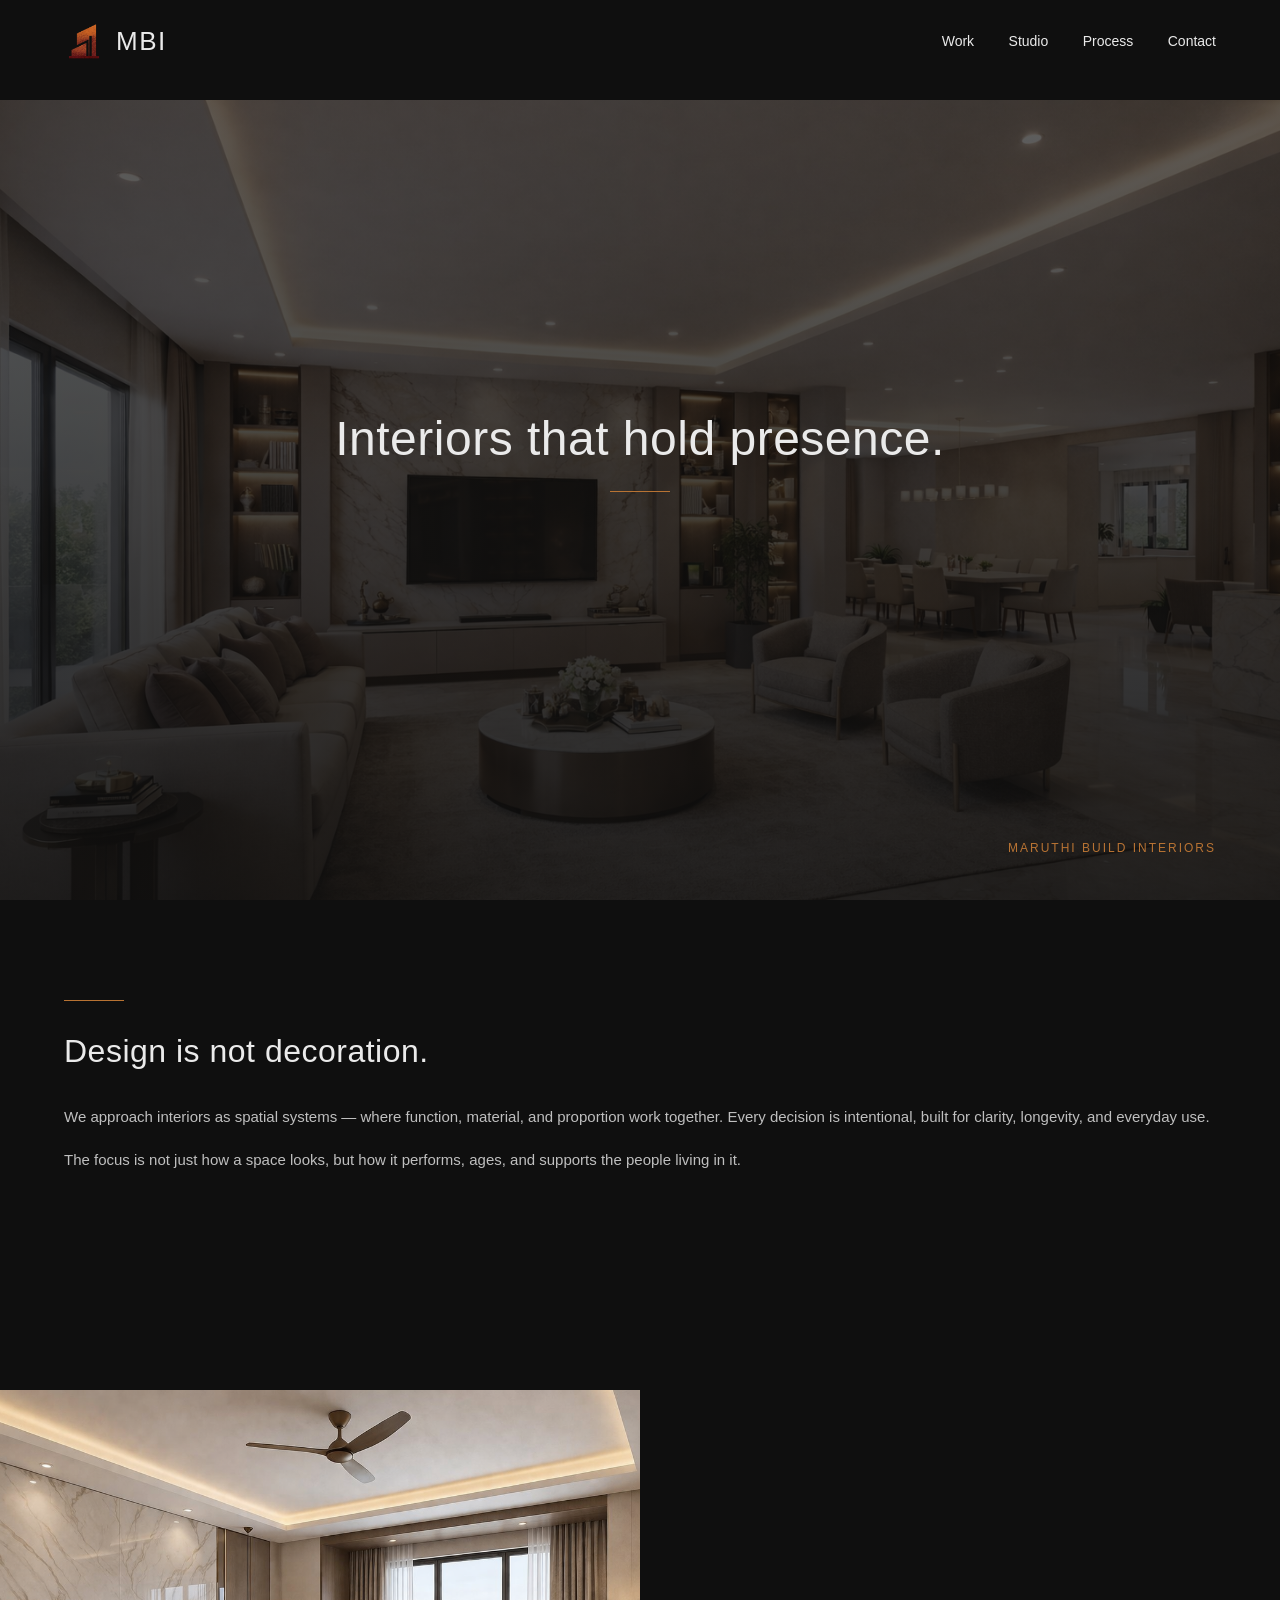
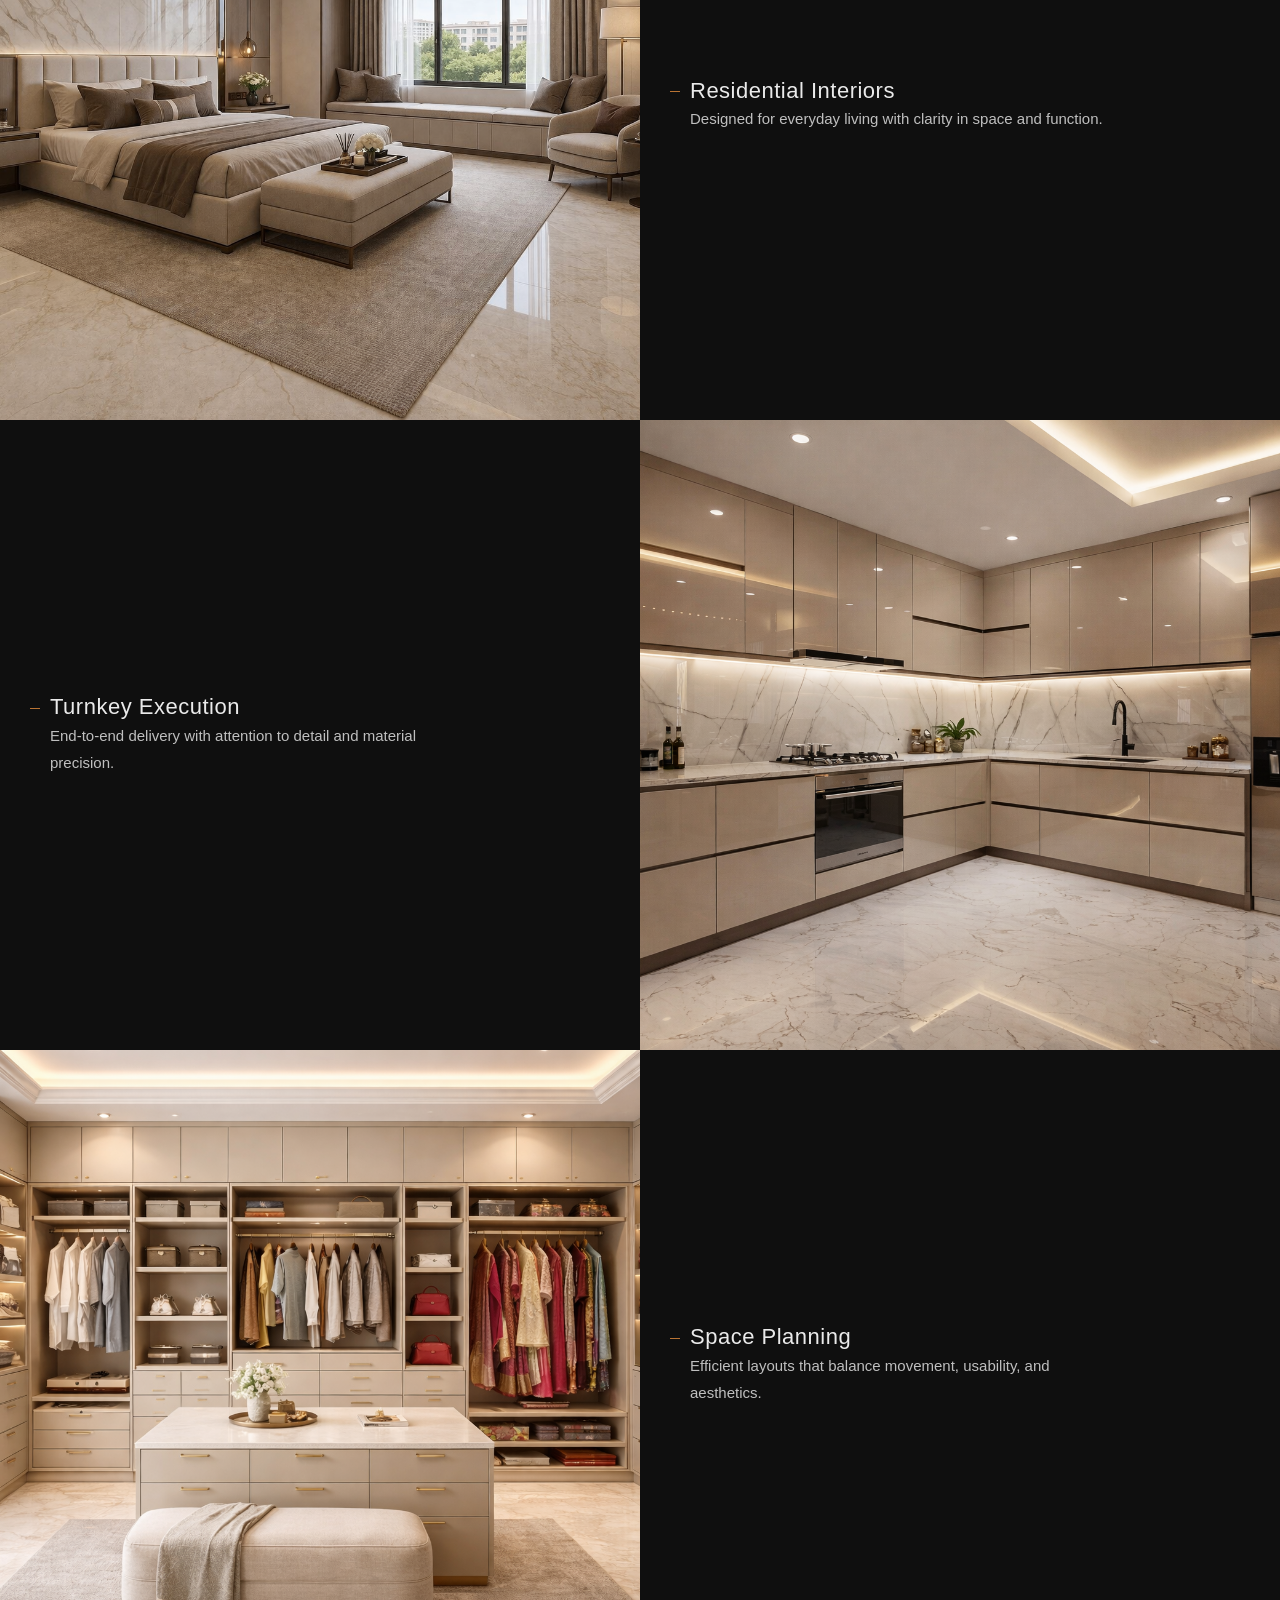
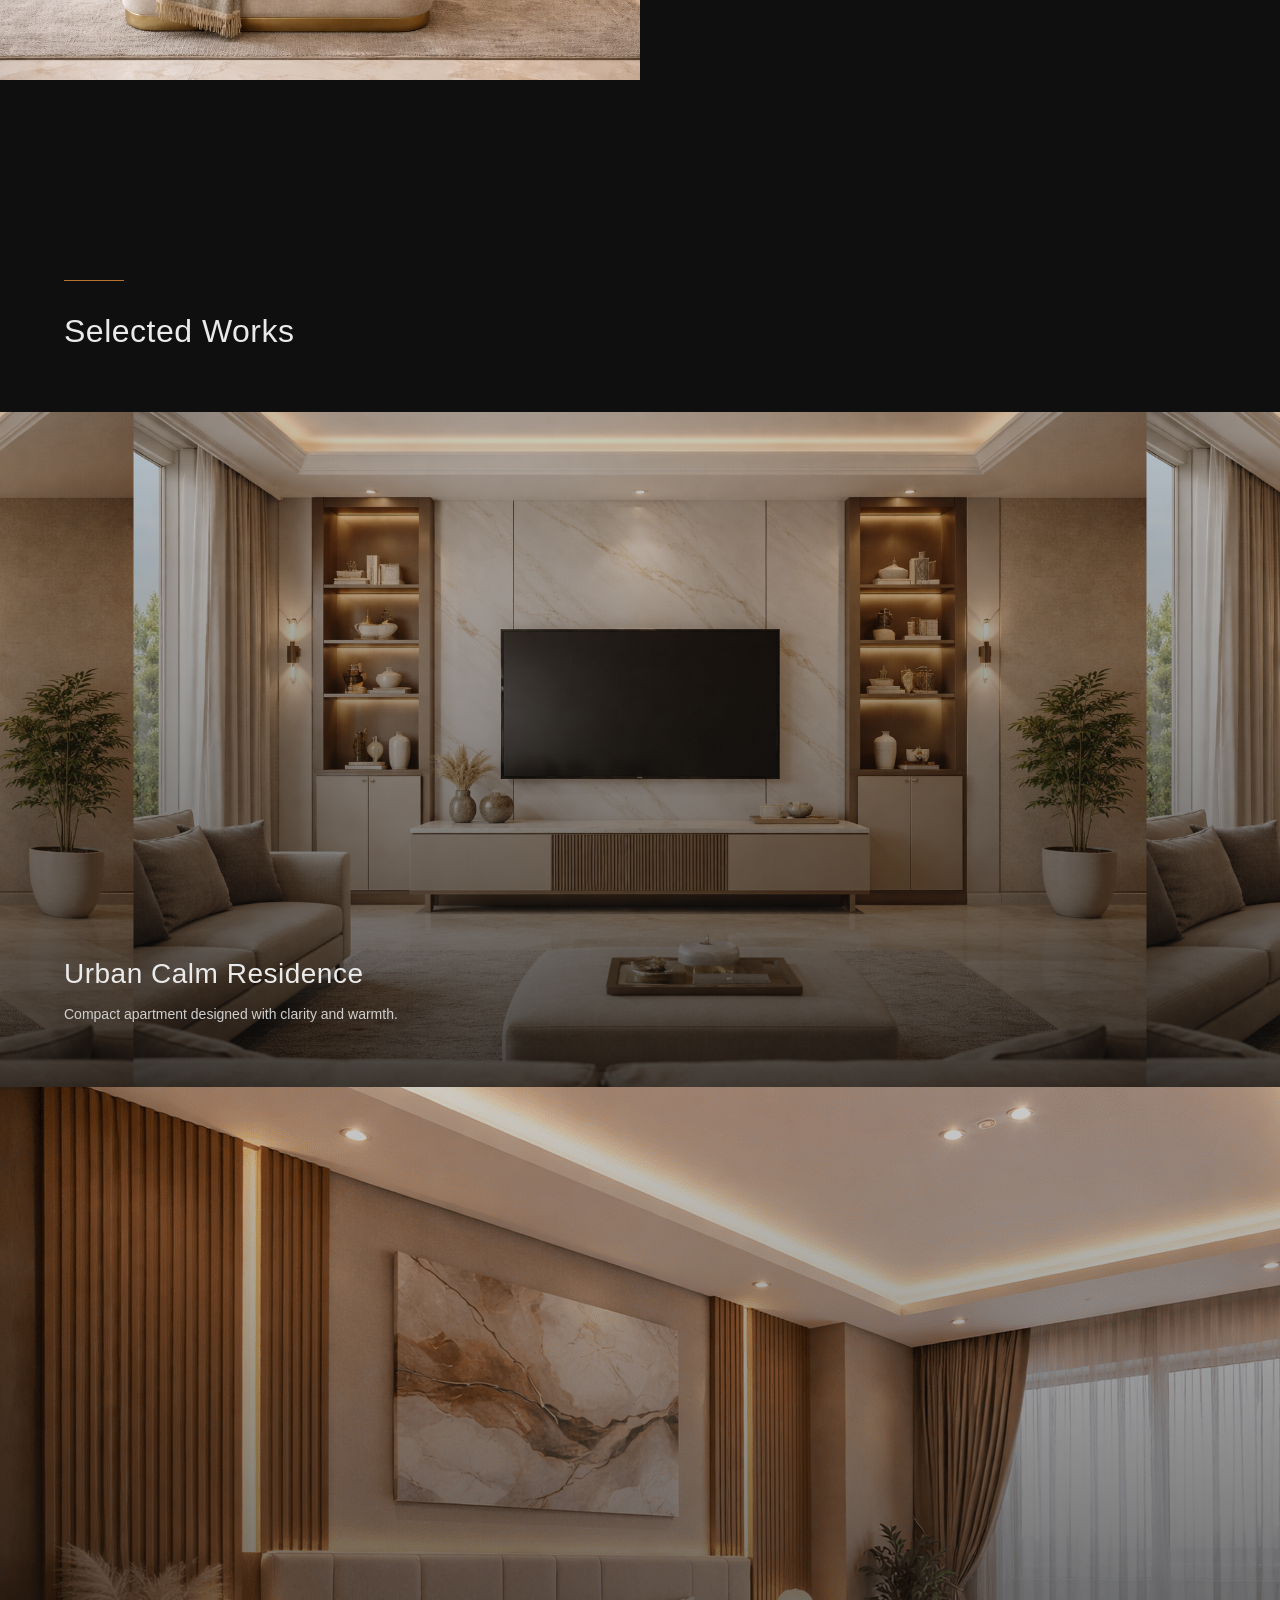
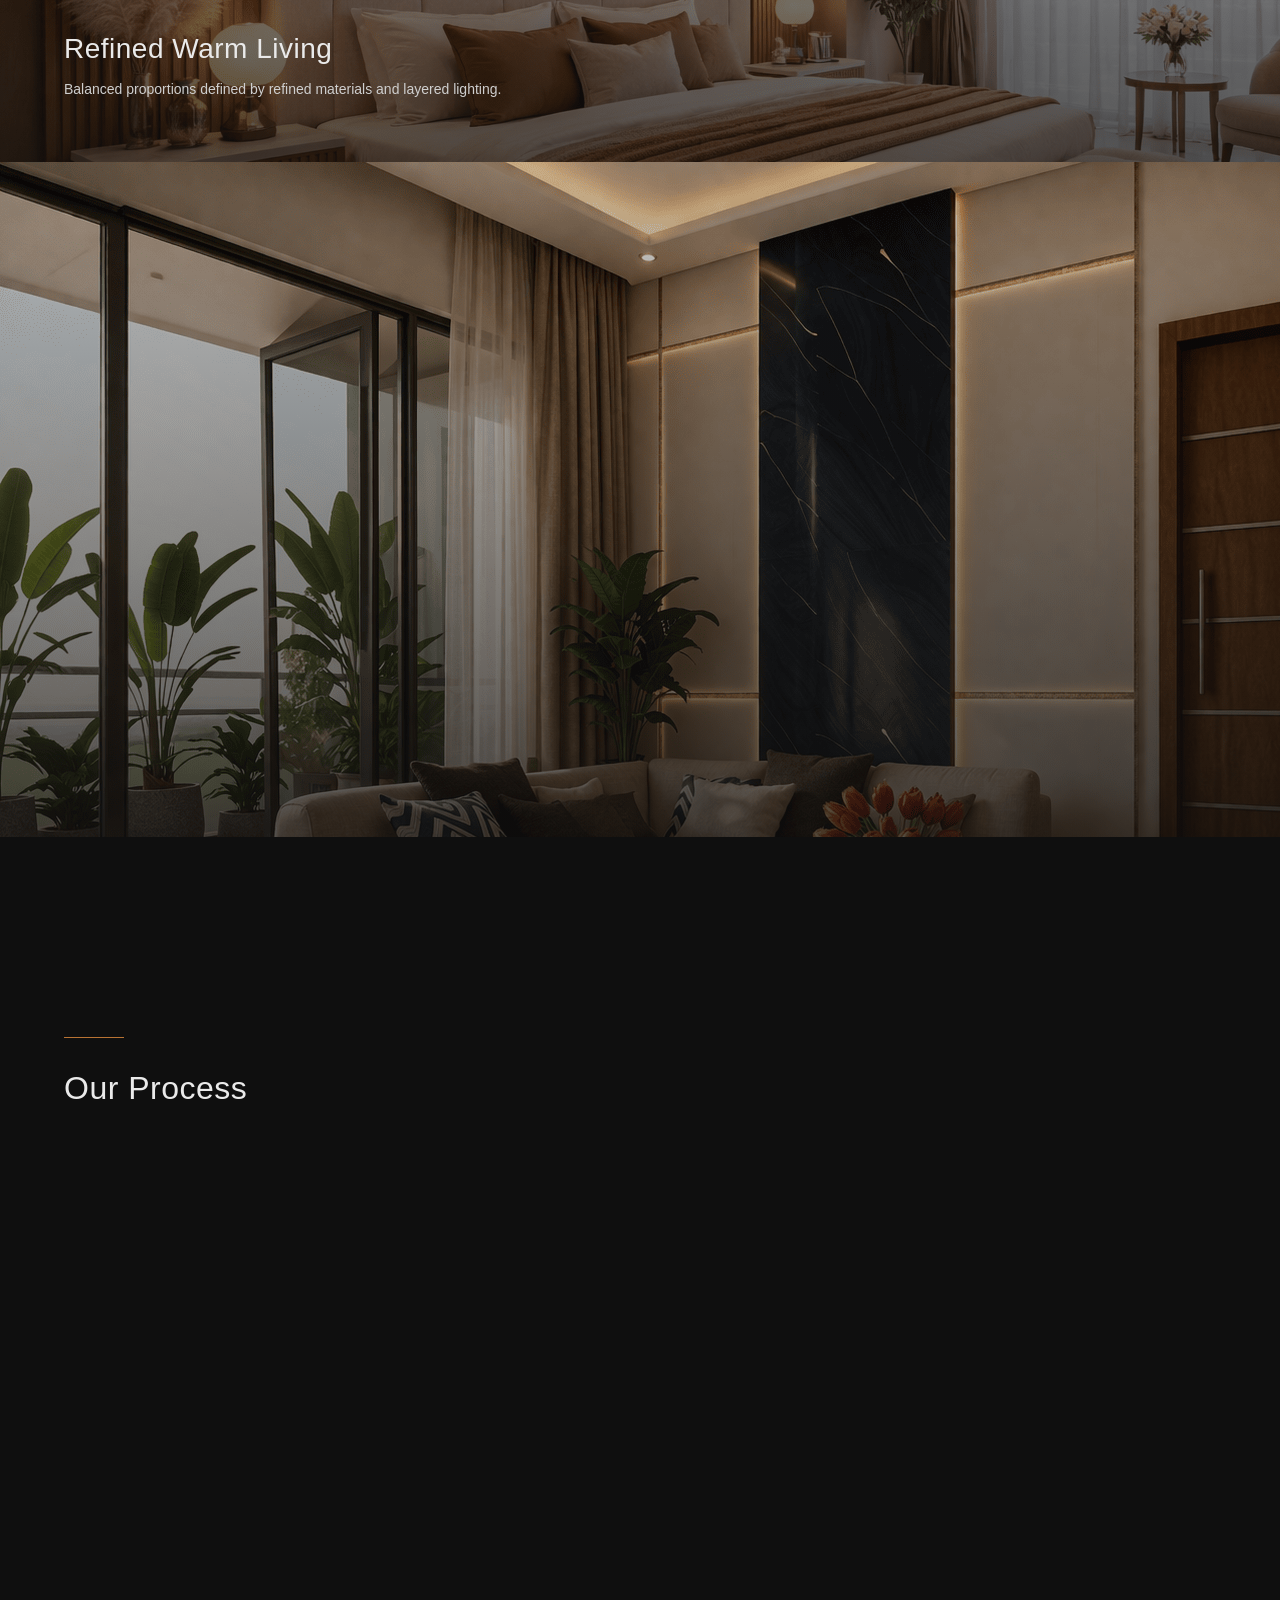
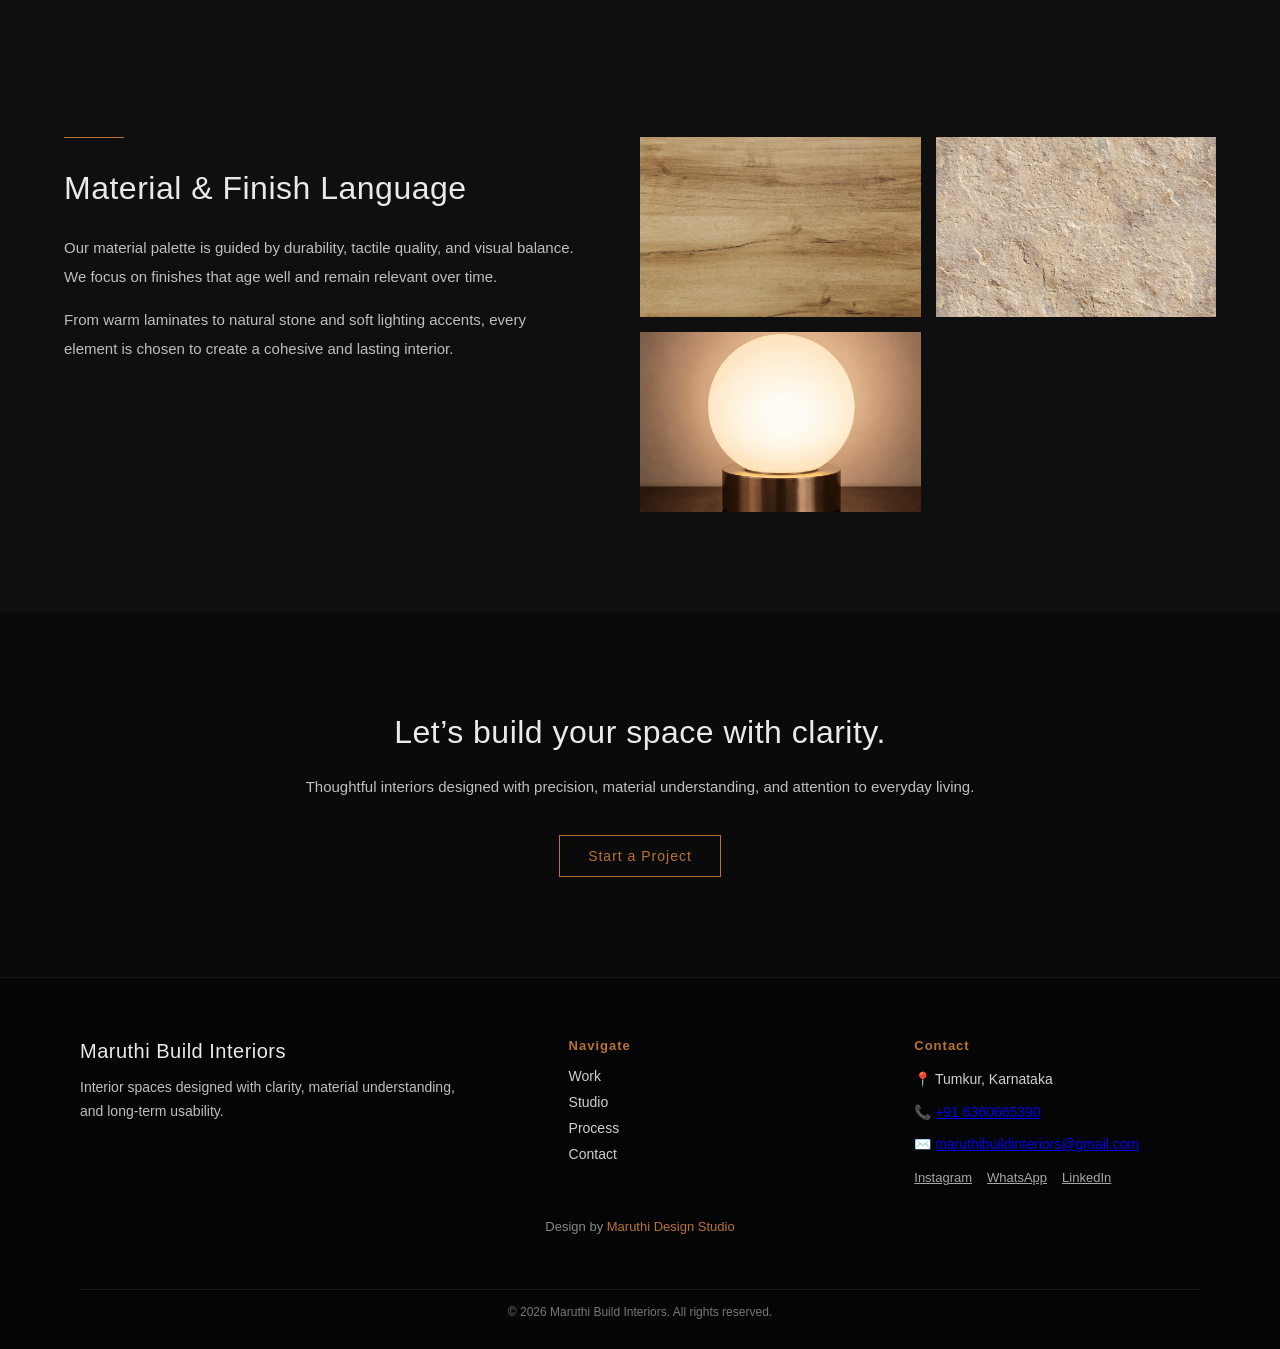
==== commit 3b4698be: "Update index.html" ====
--- a/index.html
+++ b/index.html
@@ -308,8 +308,8 @@
 
     <p>
         ✉️ 
-        <a href="mailto:hello.maruthidesignstudio@gmail.com">
-            hello.maruthidesignstudio@gmail.com
+        <a href="mailto:maruthibuildinteriors@gmail.com">
+            maruthibuildinteriors@gmail.com
         </a>
     </p>
 
